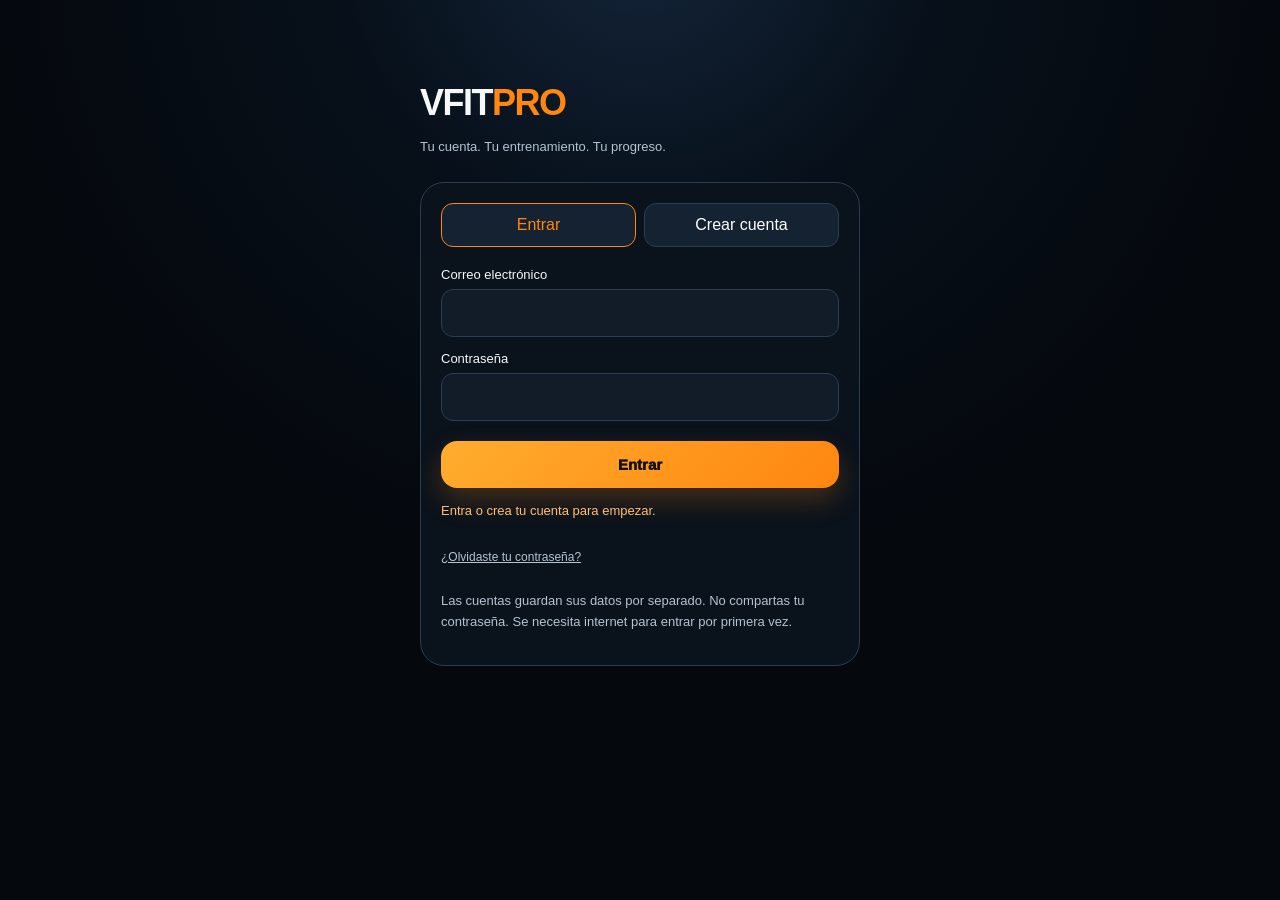
==== overrides/index.html @ bce85ab5 "Force V50 artwork script and service worker refresh" ====
<!doctype html><html lang="es"><head>
<meta charset="utf-8"><meta name="viewport" content="width=device-width,initial-scale=1,viewport-fit=cover">
<style>body:not(.account-ready) .app{display:none!important}</style>
<meta name="theme-color" content="#05080d"><meta name="apple-mobile-web-app-capable" content="yes"><meta name="apple-mobile-web-app-status-bar-style" content="black-translucent"><meta name="apple-mobile-web-app-title" content="VFIT PRO">
<link rel="manifest" href="manifest.webmanifest?v=18"><link rel="apple-touch-icon" href="icon-premium-192.png"><title>VFIT PRO Premium</title>
<style>
:root{--bg:#05080d;--panel:#0a1119;--panel2:#0d1722;--line:#1d2c3b;--line2:#2b3d50;--text:#f7f8fb;--muted:#8f9dac;--orange:#ff8610;--orange2:#ffad2e;--green:#59e36c;--red:#ff5258;--blue:#4f7dff;--shadow:0 18px 45px rgba(0,0,0,.48)}
*{box-sizing:border-box;-webkit-tap-highlight-color:transparent}html,body{margin:0;background:var(--bg);color:var(--text);font-family:-apple-system,BlinkMacSystemFont,"SF Pro Display","Segoe UI",Roboto,Arial,sans-serif}body{min-height:100vh;background:radial-gradient(circle at 50% -8%,#14253a 0,#07101a 26%,#05080d 58%)}button,input,textarea{font:inherit}.app{max-width:560px;min-height:100vh;margin:auto;padding:calc(env(safe-area-inset-top) + 8px) 0 calc(84px + env(safe-area-inset-bottom))}.screen{display:none}.screen.active{display:block}.page{padding:0 14px}.topbar{display:flex;align-items:center;gap:10px;padding:10px 14px 12px}.iconBtn{width:40px;height:40px;border-radius:14px;border:1px solid var(--line2);background:#08111b;color:#fff;display:grid;place-items:center;font-size:20px}.title{flex:1;min-width:0}.title h1{margin:0;font-size:26px;letter-spacing:-.035em}.title p{margin:3px 0 0;color:var(--muted);font-size:13px;white-space:nowrap;overflow:hidden;text-overflow:ellipsis}.brand{font-size:16px;font-weight:900;font-style:italic;letter-spacing:-.04em}.brand span{color:var(--orange)}
.hero{margin:0 14px 16px;border:1px solid var(--line);border-radius:28px;overflow:hidden;background:#080e15;box-shadow:var(--shadow);position:relative}.hero img{width:100%;aspect-ratio:1.42/1;object-fit:cover;object-position:center;display:block}.hero:after{content:"";position:absolute;inset:0;background:linear-gradient(180deg,rgba(0,0,0,.04) 28%,rgba(5,8,13,.88) 100%);pointer-events:none}.heroCopy{position:absolute;left:18px;right:18px;bottom:18px;z-index:2}.heroLogo{font-size:42px;font-weight:1000;font-style:italic;letter-spacing:-2px;line-height:.9}.heroLogo span{color:var(--orange)}.heroCopy .tag{margin-top:7px;font-weight:900;font-size:12px;letter-spacing:.06em}.heroCopy h2{margin:17px 0 5px;font-size:24px;line-height:1}.heroCopy h2 em{color:var(--orange);font-style:normal}.heroCopy p{margin:0;color:#cbd5df;font-size:13px}.resumeBtn{margin-top:14px;border:1px solid rgba(255,134,16,.8);background:rgba(255,134,16,.13);color:white;border-radius:16px;padding:12px 14px;display:flex;align-items:center;gap:10px;width:100%;text-align:left}.resumeBtn .play{margin-left:auto;width:36px;height:36px;border-radius:50%;background:linear-gradient(135deg,var(--orange2),var(--orange));color:#111;display:grid;place-items:center;font-weight:1000}.resumeBtn b{display:block;font-size:14px}.resumeBtn small{color:#ffba64}
.stats{display:grid;grid-template-columns:repeat(3,1fr);gap:9px;margin:0 14px 16px}.stat{border:1px solid var(--line);background:linear-gradient(180deg,#0c151f,#081018);border-radius:18px;padding:13px 8px;text-align:center;box-shadow:0 12px 28px rgba(0,0,0,.3)}.stat b{display:block;font-size:24px}.stat small{display:block;color:var(--muted);font-size:10px;margin-top:4px}.sectionTitle{display:flex;align-items:center;justify-content:space-between;margin:0 14px 10px}.sectionTitle h2{margin:0;font-size:20px}.sectionTitle span{color:var(--orange);font-size:12px;font-weight:800}
.dayList,.exerciseList{display:grid;gap:9px;margin:0 14px 18px}.dayCard,.exerciseCard{border:1px solid var(--line);background:linear-gradient(180deg,#0c141d,#081018);border-radius:18px;padding:8px;display:grid;align-items:center;gap:10px;box-shadow:0 11px 26px rgba(0,0,0,.28);color:white;text-align:left;width:100%}.dayCard{grid-template-columns:92px 1fr 34px}.exerciseCard{grid-template-columns:26px 104px 1fr 34px}.thumb{width:100%;aspect-ratio:1.5/1;border-radius:13px;overflow:hidden;border:1px solid #243548;background:#081018}.thumb img{width:100%;height:100%;object-fit:cover;display:block}.cardTitle{font-size:14px;font-weight:900;line-height:1.15}.cardSub{font-size:11px;color:var(--orange);font-weight:800;margin-top:3px;line-height:1.25}.cardMeta{font-size:11px;color:#cad3dd;margin-top:4px}.roundArrow{width:30px;height:30px;border-radius:50%;background:linear-gradient(135deg,var(--orange2),var(--orange));color:#111;display:grid;place-items:center;font-weight:1000}.num{width:24px;height:24px;border-radius:50%;border:1px solid #31465b;display:grid;place-items:center;font-size:11px;color:#a9b9c8}
.dayHero{margin:0 14px 10px;border-radius:23px;overflow:hidden;border:1px solid var(--line);position:relative;box-shadow:0 15px 34px rgba(0,0,0,.36)}.dayHero img{width:100%;aspect-ratio:2.05/1;object-fit:cover;display:block}.dayHero:after{content:"";position:absolute;inset:0;background:linear-gradient(90deg,rgba(5,8,13,.95),rgba(5,8,13,.2) 65%)}.dayHeroCopy{position:absolute;left:16px;top:14px;z-index:2}.dayHeroCopy b{display:block;font-size:14px}.dayHeroCopy strong{display:block;color:var(--orange);font-size:20px;margin-top:2px}.chips{display:grid;grid-template-columns:repeat(3,1fr);gap:8px;margin:0 14px 12px}.chip{border:1px solid var(--line);background:#0a121b;border-radius:15px;padding:10px;text-align:center}.chip b{display:block;font-size:14px}.chip small{font-size:9px;color:var(--muted);display:block;margin-top:3px}
.detailCard{margin:0 14px 12px;border:1px solid var(--line);background:linear-gradient(180deg,#0b141d,#070e15);border-radius:24px;padding:9px;box-shadow:var(--shadow)}.mainImage{border-radius:18px;overflow:hidden;border:1px solid #2a3b4d;background:#071018}.mainImage img{display:block;width:100%;aspect-ratio:1.6/1;object-fit:cover}.infoGrid{display:grid;grid-template-columns:1.1fr .9fr .8fr;gap:8px;margin-top:9px}.info{border:1px solid var(--line2);background:#0d1722;border-radius:14px;padding:10px;text-align:center;min-width:0}.info b{display:block;font-size:12px;line-height:1.2}.info small{display:block;color:var(--muted);font-size:9px;margin-top:4px}.panel{margin:0 14px 12px;border:1px solid var(--line);background:linear-gradient(180deg,#0a121a,#070e15);border-radius:22px;padding:14px;box-shadow:0 14px 32px rgba(0,0,0,.34)}.panel h2{font-size:20px;margin:0 0 12px}.anatomy{display:grid;grid-template-columns:minmax(120px,40%) 1fr;gap:13px;align-items:center}.anatomyImg{border-radius:16px;overflow:hidden;border:1px solid #2b3c4e;background:#071018}.anatomyImg img{display:block;width:100%;aspect-ratio:.8/1;object-fit:cover}.primaryLabel{color:var(--orange);font-size:19px;font-weight:1000;line-height:1.08}.muscleRole{margin-top:9px;font-size:11px;color:#d6dee7;line-height:1.35}.role{display:inline-flex;gap:6px;align-items:center;margin:4px 0}.roleDot{width:8px;height:8px;border-radius:50%}.roleDot.main{background:var(--orange)}.roleDot.sec{background:var(--blue)}.tech{display:grid;gap:10px}.techRow{display:grid;grid-template-columns:25px 1fr;gap:10px;color:#dbe2ea;font-size:13px;line-height:1.35}.step{width:25px;height:25px;border-radius:50%;background:linear-gradient(135deg,var(--orange2),var(--orange));color:#111;font-size:12px;font-weight:1000;display:grid;place-items:center}.cta{width:calc(100% - 28px);margin:0 14px 16px;border:0;border-radius:16px;padding:15px;background:linear-gradient(135deg,var(--orange2),var(--orange));color:#111;font-weight:1000;font-size:15px;box-shadow:0 12px 28px rgba(255,134,16,.24)}
.rest{margin:0 14px 12px;border:1px solid var(--line);background:#0a121b;border-radius:20px;padding:13px}.restTop{display:flex;justify-content:space-between;align-items:center}.timer{font-size:32px;font-weight:1000}.timer small{display:block;color:var(--muted);font-size:10px;font-weight:600}.circleBtn{width:44px;height:44px;border:0;border-radius:50%;background:linear-gradient(135deg,var(--orange2),var(--orange));font-weight:1000}.timerBtns{display:grid;grid-template-columns:1fr 1fr;gap:8px;margin-top:9px}.timerBtns button{border:1px solid var(--line2);background:#101a25;color:#fff;border-radius:10px;padding:9px}.timerEdit{margin-top:12px}.timerEdit label,.timerEdit small{display:block;font-size:12px;color:var(--muted);margin:7px 0}.timerEdit>div{display:flex;gap:6px}.timerEdit input{width:90px;min-width:0;background:#101a25;color:white;border:1px solid var(--line2);border-radius:10px;padding:10px}.timerEdit button{flex:1;min-height:44px;border:1px solid var(--line2);background:#101a25;color:white;border-radius:10px;padding:8px}.sets{margin:0 14px 12px;border:1px solid var(--line);background:#0a121b;border-radius:20px;padding:12px}.setHead,.setRow{display:grid;grid-template-columns:40px 1fr 1fr 1fr 34px;gap:7px;align-items:center;text-align:center}.setHead{font-size:10px;color:var(--muted);font-weight:800;margin-bottom:6px}.setRow{margin:7px 0}.setRow b{font-size:13px}.setRow input{width:100%;min-width:0;border:1px solid #2a3e52;background:#111c28;color:white;border-radius:10px;padding:10px 5px;text-align:center}.setRow input[type=checkbox]{width:22px;height:22px;accent-color:var(--green)}.notes{margin:0 14px 16px}.notes textarea{width:100%;min-height:92px;resize:vertical;border:1px solid #2a3e52;background:#0e1822;color:#fff;border-radius:14px;padding:12px}.progressGrid{display:grid;grid-template-columns:repeat(3,1fr);gap:8px;margin:0 14px 14px}.progressStat{border:1px solid var(--line);background:#0a121b;border-radius:17px;text-align:center;padding:13px 7px}.progressStat b{display:block;font-size:20px}.progressStat small{color:var(--muted);font-size:9px}.history{display:grid;gap:8px}.historyItem{border:1px solid #1c2c3a;background:#081018;border-radius:14px;padding:10px;display:grid;grid-template-columns:24px 1fr;gap:9px}.check{width:22px;height:22px;border-radius:50%;background:#16361d;color:var(--green);display:grid;place-items:center}.historyItem b{font-size:12px}.historyItem small{display:block;color:var(--muted);font-size:10px;margin-top:2px}.chart{display:flex;align-items:end;gap:8px;height:135px;margin-top:10px}.barWrap{flex:1;text-align:center;font-size:9px;color:var(--muted)}.bar{border-radius:7px 7px 2px 2px;background:linear-gradient(180deg,var(--orange2),var(--orange));min-height:8px}.profileBlock{margin:0 14px 12px;border:1px solid var(--line);background:#0a121b;border-radius:20px;padding:14px}.profileBlock h3{margin:0 0 8px;font-size:16px}.profileBlock p{margin:0;color:#cbd4dd;font-size:12px;line-height:1.5}
.bottomNav{position:fixed;left:50%;bottom:0;transform:translateX(-50%);width:min(560px,100%);display:grid;grid-template-columns:repeat(4,1fr);gap:3px;padding:8px 9px max(9px,env(safe-area-inset-bottom));background:rgba(6,12,18,.96);backdrop-filter:blur(18px);border-top:1px solid #1d2c3b;z-index:30}.bottomNav button{border:0;background:none;color:#7f8d9c;font-size:9px;padding:5px;border-radius:11px}.bottomNav button b{display:block;font-size:18px;margin-bottom:2px}.bottomNav button.active{color:var(--orange);background:rgba(255,134,16,.08)}.toast{position:fixed;left:50%;bottom:90px;transform:translate(-50%,10px);opacity:0;pointer-events:none;background:#102234;border:1px solid #33516d;border-radius:12px;padding:10px 14px;font-size:12px;z-index:50;transition:.2s}.toast.show{opacity:1;transform:translate(-50%,0)}
@media(min-width:700px){body{padding:18px}.app{border:1px solid var(--line);border-radius:34px;overflow:hidden;box-shadow:0 40px 100px rgba(0,0,0,.6)}.bottomNav{bottom:18px;border-radius:0 0 34px 34px}}
.hero img{aspect-ratio:3/4;object-position:center top}.heroCopy{position:relative;left:auto;right:auto;bottom:auto;padding:20px;background:#080e15}.hero:after{display:none}.heroCopy h2{font-size:22px}.homeHelp{margin:0 18px 14px;color:#aebdcb;font-size:12px;line-height:1.5}.stat small{font-size:10px;line-height:1.35}.bar{min-height:0}.optionsOverlay{position:fixed;inset:0;z-index:100;background:#000b;display:grid;place-items:center;padding:24px}.optionsOverlay[hidden]{display:none}.optionsPanel{width:100%;max-width:440px;background:#101a25;border:1px solid #31465b;border-radius:22px;padding:20px}.optionsPanel h2{font-size:20px}.optionsPanel p{font-size:13px;line-height:1.5;color:#cad3dd}.optionAction{width:100%;margin:6px 0;border:1px solid #31465b;background:#182737;color:white;padding:14px;border-radius:12px;text-align:left}.favoriteRow{display:block;width:100%;background:#182737;color:white;border:1px solid #31465b;border-radius:12px;padding:12px;margin:8px 0;text-align:left}button{touch-action:manipulation}.adaptivePanel label{display:block;margin:12px 0 6px;font-size:13px;color:#cbd4dd}.adaptivePanel input:not([type=checkbox]),.adaptivePanel select{display:block;width:100%;min-height:44px;border:1px solid #31465b;border-radius:10px;padding:10px;background:#08111b;color:#fff;font-size:16px;margin-top:6px}.adaptivePanel .proposalConsent{display:flex;gap:10px;align-items:flex-start;line-height:1.5}.proposalConsent input{min-width:22px;height:22px}.adaptivePanel p,.adaptivePanel li{font-size:13px;line-height:1.5}.adaptivePanel li{margin:7px 0}.adaptivePanel details{margin-top:12px;color:#b4c3d1;font-size:12px}button:disabled{opacity:.45}#editorOverlay .optionAction{min-height:44px}</style></head><body><div class="app">
<section id="home" class="screen active"><div class="topbar"><div class="brand">VFIT<span>PRO</span></div><div class="title"></div><button class="iconBtn" aria-label="Perfil" onclick="show('profile')">◉</button></div><div class="hero"><img src="assets/home-hero-v15.jpg" alt="VFIT PRO"><div class="heroCopy"><div class="heroLogo">VFIT<span>PRO</span></div><div class="tag">ENTRENA · REGISTRA · EVOLUCIONA</div><h2>TU MEJOR VERSIÓN <em>EMPIEZA AQUÍ</em></h2><p>Hipertrofia 5 días · técnica y progresión</p><button class="resumeBtn" id="resumeBtn"><div><small id="resumeLabel">Empezar entrenamiento</small><b id="resumeTitle">Día 1 · Pecho y Tríceps</b></div><div class="play">▶</div></button></div></div><div class="stats"><div class="stat"><b id="homeStreak">0</b><small>Días entrenados</small></div><div class="stat"><b id="homeSessions">0</b><small>Entrenamientos guardados</small></div><div class="stat"><b id="homeRecords">0</b><small>Ejercicios con mejor marca</small></div></div><p class="homeHelp" id="resumeHelp"></p><p class="homeHelp">Tu progreso empieza en cero. Los días cuentan fechas con entrenamientos guardados; las marcas son tus mejores cargas registradas. Descansar también forma parte del programa.</p><div class="sectionTitle"><h2>Mi programa</h2><span>Hipertrofia 5 días</span></div><div class="dayList" id="homeDays"></div></section>
<section id="routines" class="screen"><div class="topbar"><div class="title"><h1>Rutinas</h1><p>Hipertrofia · 5 días por semana</p></div></div><div class="dayList" id="routineDays"></div></section>
<section id="day" class="screen"><div class="topbar"><button class="iconBtn" onclick="show('routines')">‹</button><div class="title"><h1 id="dayTitle">Día 1</h1><p id="daySub">Pecho y Tríceps</p></div><button class="iconBtn" aria-label="Opciones del entrenamiento" onclick="openDayOptions()">⋯</button></div><div class="dayHero"><img id="dayHero" src="assets/day/day1.jpg"><div class="dayHeroCopy"><b id="dayLabel">Día 1</b><strong id="dayName">Pecho y Tríceps</strong></div></div><div class="chips"><div class="chip"><b id="dayCount">6</b><small>ejercicios</small></div><div class="chip"><b id="dayTime">45–60 min</b><small>duración</small></div><div class="chip"><b id="dayLevel">Avanzado</b><small>dificultad</small></div></div><button class="cta" onclick="openAdaptation()">Ajustar sesión de hoy</button><button class="cta" onclick="openRoutineEditor()">Personalizar esta rutina</button><div class="exerciseList" id="exerciseList"></div></section>
<section id="exercise" class="screen"><div class="topbar"><button class="iconBtn" onclick="show('day')">‹</button><div class="title"><h1 id="exTitle">Press de banca</h1><p id="exMeta">Barra · Compuesto</p></div><button class="iconBtn" id="favoriteBtn" aria-label="Guardar en favoritos" onclick="toggleFavorite()">♡</button></div><div class="detailCard"><div class="mainImage"><img id="exImage" alt="Ejercicio"></div><div class="infoGrid"><div class="info"><b id="exPrimary">Pectoral medio</b><small>Grupo principal</small></div><div class="info"><b id="exSets">3 × 10–12</b><small>Series / reps</small></div><div class="info"><b id="exRir">RIR 1–3</b><small>Intensidad</small></div></div></div><div class="panel"><h2>Músculos trabajados</h2><div class="anatomy"><div class="anatomyImg"><img id="exAnatomy" alt="Anatomía"></div><div><div class="primaryLabel" id="musclePrimary"></div><div class="muscleRole"><div class="role"><span class="roleDot main"></span><span><b>Principal:</b> <span id="musclePrincipalText"></span></span></div><div class="role"><span class="roleDot sec"></span><span><b>Secundario:</b> <span id="muscleSecondary"></span></span></div></div></div></div></div><div class="panel"><h2>Técnica del ejercicio</h2><div class="tech" id="tech"></div></div><button class="cta" onclick="openRegister()">Registrar series</button></section>
<section id="register" class="screen"><div class="topbar"><button class="iconBtn" onclick="show('exercise')">×</button><div class="title"><h1>Registrar serie</h1><p id="regTitle"></p></div></div><div class="rest"><div class="restTop"><div class="timer"><small>DESCANSO</small><span id="timer">01:30</span></div><button class="circleBtn" id="timerToggle" aria-label="Iniciar descanso">▶</button></div><div class="timerBtns"><button onclick="addTime(-60)">−1 min</button><button onclick="addTime(60)">+1 min</button><button onclick="addTime(-30)">−30 s</button><button onclick="addTime(30)">+30 s</button></div><div class="timerEdit"><label for="restDuration">Tiempo de descanso (min:seg)</label><div><input id="restDuration" type="text" inputmode="decimal" value="01:30" placeholder="02:00" aria-describedby="restHint"><button onclick="applyRestDuration()">Aplicar</button><button onclick="resetRestTimer()">Reiniciar</button></div><small id="restHint">Por ejemplo: 02:30 = 2 minutos y 30 segundos.</small></div></div><div class="panel" id="workoutClock"><h2>Tiempo de entrenamiento</h2><p id="workoutElapsed">00:00</p><div class="timerBtns"><button onclick="toggleWorkoutClock()" id="workoutPause">Pausar</button><button onclick="adjustWorkoutClock(-60)">−1 min</button><button onclick="adjustWorkoutClock(60)">+1 min</button></div><small>Cuenta toda la sesión, incluidos los descansos.</small><div class="timerBtns"><button onclick="finishDay()">Guardar y terminar</button><button onclick="discardWorkout()">Descartar sesión</button></div></div><div class="sets"><div class="setHead"><div>Serie</div><div>Kg</div><div>Reps</div><div>RIR</div><div>✓</div></div><div id="setRows"></div><div class="timerBtns"><button onclick="changeSetCount(1)">+ Añadir serie</button><button onclick="changeSetCount(-1)">− Quitar última</button></div></div><div class="notes"><textarea id="notes" placeholder="Notas del ejercicio (opcional)"></textarea></div><button class="cta" onclick="saveExercise()">Guardar y siguiente</button></section>
<section id="progress" class="screen"><div class="topbar"><div class="title"><h1>Mi progreso</h1><p>Tu historial de entrenamiento</p></div></div><div class="progressGrid"><div class="progressStat"><b id="pSessions">0</b><small>Entrenamientos guardados</small></div><div class="progressStat"><b id="pVolume">0</b><small>Volumen kg</small></div><div class="progressStat"><b id="pRecords">0</b><small>Ejercicios con mejor marca</small></div></div><div class="panel"><h2>Historial</h2><div class="history" id="history"></div></div><div class="panel"><h2>Volumen semanal</h2><div class="chart" id="chart"></div></div></section>
<section id="profile" class="screen"><div class="topbar"><button class="iconBtn" onclick="show('home')">‹</button><div class="title"><h1>VFIT PRO</h1><p>Tu entrenamiento, sin suscripción</p></div></div><div class="profileBlock"><h3>Datos privados en tu dispositivo</h3><p>Las series, cargas, notas e historial se guardan localmente en este teléfono. Puedes instalar VFIT PRO desde Safari como app en la pantalla de inicio.</p></div><div class="profileBlock"><h3>Mis ejercicios favoritos</h3><div id="favoritesList"></div></div><div class="profileBlock"><h3>Versión Premium V17</h3><p>Sin vídeos por ahora. Esta versión prioriza imágenes limpias, anatomía específica, técnica y registro de entrenamiento.</p></div></section>
<nav class="bottomNav"><button data-s="home" class="active" onclick="show('home')"><b>⌂</b>Inicio</button><button data-s="progress" onclick="show('progress')"><b>▥</b>Progreso</button><button data-s="routines" onclick="show('routines')"><b>▣</b>Rutinas</button><button data-s="profile" onclick="show('profile')"><b>◉</b>Perfil</button></nav><div id="dayOptions" class="optionsOverlay" hidden><div class="optionsPanel" role="dialog" aria-modal="true" aria-labelledby="optionsTitle"><h2 id="optionsTitle">Opciones del entrenamiento</h2><p id="optionsDescription"></p><button class="optionAction" onclick="closeDayOptions();openExercise(0)">Ver primer ejercicio</button><button class="optionAction" onclick="closeDayOptions();finishDay()">Guardar entrenamiento completado</button><p>Para guardarlo, marca las series realizadas en «Registrar series».</p><button class="optionAction" onclick="closeDayOptions()">Cerrar</button></div></div><div class="toast" id="toast"></div></div>
<script>
const routines=[{"day": 1, "title": "Pecho y Tríceps", "time": "45–60 min", "level": "Avanzado", "ex": [{"name": "Press de banca", "primary": "Pectoral medio (esternocostal)", "secondary": "Tríceps · deltoides anterior", "equipment": "Barra · Compuesto", "sets": "3 × 10–12", "rir": "RIR 1–3", "image": "assets/exercise/d1_press-de-banca.jpg", "thumb": "assets/thumb/d1_press-de-banca.jpg", "anatomy": "assets/anatomy/d1_press-de-banca.jpg"}, {"name": "Press inclinado con mancuernas", "primary": "Pectoral superior (clavicular)", "secondary": "Tríceps · deltoides anterior", "equipment": "Mancuernas · Compuesto", "sets": "3 × 10–12", "rir": "RIR 1–3", "image": "assets/exercise/d1_press-inclinado-con-mancuernas.jpg", "thumb": "assets/thumb/d1_press-inclinado-con-mancuernas.jpg", "anatomy": "assets/anatomy/d1_press-inclinado-con-mancuernas.jpg"}, {"name": "Aperturas en polea", "primary": "Pectoral interno / medio", "secondary": "Deltoides anterior", "equipment": "Polea · Aislado", "sets": "3 × 10–12", "rir": "RIR 1–3", "image": "assets/exercise/d1_aperturas-en-polea.jpg", "thumb": "assets/thumb/d1_aperturas-en-polea.jpg", "anatomy": "assets/anatomy/d1_aperturas-en-polea.jpg"}, {"name": "Extensión de tríceps en polea", "primary": "Cabeza lateral del tríceps", "secondary": "Cabeza medial del tríceps", "equipment": "Polea · Aislado", "sets": "3 × 10–12", "rir": "RIR 1–3", "image": "assets/exercise/d1_extension-de-triceps-en-polea.jpg", "thumb": "assets/thumb/d1_extension-de-triceps-en-polea.jpg", "anatomy": "assets/anatomy/d1_extension-de-triceps-en-polea.jpg"}, {"name": "Extensión de tríceps sobre la cabeza", "primary": "Cabeza larga del tríceps", "secondary": "Cabezas lateral y medial", "equipment": "Mancuerna · Aislado", "sets": "3 × 10–12", "rir": "RIR 1–3", "image": "assets/exercise/d1_extension-de-triceps-sobre-la-cabeza.jpg", "thumb": "assets/thumb/d1_extension-de-triceps-sobre-la-cabeza.jpg", "anatomy": "assets/anatomy/d1_extension-de-triceps-sobre-la-cabeza.jpg"}, {"name": "Press francés", "primary": "Cabeza medial del tríceps", "secondary": "Cabeza larga del tríceps", "equipment": "Barra EZ · Aislado", "sets": "3 × 10–12", "rir": "RIR 1–3", "image": "assets/exercise/d1_press-frances.jpg", "thumb": "assets/thumb/d1_press-frances.jpg", "anatomy": "assets/anatomy/d1_press-frances.jpg"}], "hero": "assets/day/day1.jpg"}, {"day": 2, "title": "Espalda y Bíceps", "time": "45–60 min", "level": "Avanzado", "ex": [{"name": "Remo curvado", "primary": "Espalda media / romboides", "secondary": "Dorsal · bíceps", "equipment": "Barra · Compuesto", "sets": "3 × 10–12", "rir": "RIR 1–3", "image": "assets/exercise/d2_remo-curvado.jpg", "thumb": "assets/thumb/d2_remo-curvado.jpg", "anatomy": "assets/anatomy/d2_remo-curvado.jpg"}, {"name": "Remo en polea", "primary": "Dorsal medio / romboides", "secondary": "Bíceps · deltoides posterior", "equipment": "Polea · Compuesto", "sets": "3 × 10–12", "rir": "RIR 1–3", "image": "assets/exercise/d2_remo-en-polea.jpg", "thumb": "assets/thumb/d2_remo-en-polea.jpg", "anatomy": "assets/anatomy/d2_remo-en-polea.jpg"}, {"name": "Jalón al pecho", "primary": "Dorsal ancho superior", "secondary": "Bíceps · redondo mayor", "equipment": "Polea · Compuesto", "sets": "3 × 10–12", "rir": "RIR 1–3", "image": "assets/exercise/d2_jalon-al-pecho.jpg", "thumb": "assets/thumb/d2_jalon-al-pecho.jpg", "anatomy": "assets/anatomy/d2_jalon-al-pecho.jpg"}, {"name": "Curl Scott", "primary": "Cabeza corta del bíceps", "secondary": "Braquial", "equipment": "Barra EZ · Aislado", "sets": "3 × 10–12", "rir": "RIR 1–3", "image": "assets/exercise/d2_curl-scott.jpg", "thumb": "assets/thumb/d2_curl-scott.jpg", "anatomy": "assets/anatomy/d2_curl-scott.jpg"}, {"name": "Curl con mancuernas", "primary": "Cabeza larga del bíceps", "secondary": "Braquial · antebrazo", "equipment": "Mancuernas · Aislado", "sets": "3 × 10–12", "rir": "RIR 1–3", "image": "assets/exercise/d2_curl-con-mancuernas.jpg", "thumb": "assets/thumb/d2_curl-con-mancuernas.jpg", "anatomy": "assets/anatomy/d2_curl-con-mancuernas.jpg"}, {"name": "Curl con barra recta", "primary": "Bíceps braquial", "secondary": "Braquial · antebrazo", "equipment": "Barra · Aislado", "sets": "3 × 10–12", "rir": "RIR 1–3", "image": "assets/exercise/d2_curl-con-barra-recta.jpg", "thumb": "assets/thumb/d2_curl-con-barra-recta.jpg", "anatomy": "assets/anatomy/d2_curl-con-barra-recta.jpg"}], "hero": "assets/day/day2.jpg"}, {"day": 3, "title": "Pierna Completa", "time": "50–70 min", "level": "Avanzado", "ex": [{"name": "Sentadilla hack", "primary": "Cuádriceps", "secondary": "Glúteo mayor · aductores", "equipment": "Máquina · Compuesto", "sets": "3 × 10–12", "rir": "RIR 1–3", "image": "assets/exercise/d3_sentadilla-hack.jpg", "thumb": "assets/thumb/d3_sentadilla-hack.jpg", "anatomy": "assets/anatomy/d3_sentadilla-hack.jpg"}, {"name": "Extensión de cuádriceps", "primary": "Cuádriceps", "secondary": "Recto femoral · vastos", "equipment": "Máquina · Aislado", "sets": "3 × 10–12", "rir": "RIR 1–3", "image": "assets/exercise/d3_extension-de-cuadriceps.jpg", "thumb": "assets/thumb/d3_extension-de-cuadriceps.jpg", "anatomy": "assets/anatomy/d3_extension-de-cuadriceps.jpg"}, {"name": "Abducción de cadera", "primary": "Glúteo medio", "secondary": "Glúteo menor", "equipment": "Máquina · Aislado", "sets": "3 × 10–12", "rir": "RIR 1–3", "image": "assets/exercise/d3_abduccion-de-cadera.jpg", "thumb": "assets/thumb/d3_abduccion-de-cadera.jpg", "anatomy": "assets/anatomy/d3_abduccion-de-cadera.jpg"}, {"name": "Curl femoral", "primary": "Isquiotibiales", "secondary": "Gastrocnemio", "equipment": "Máquina · Aislado", "sets": "3 × 10–12", "rir": "RIR 1–3", "image": "assets/exercise/d3_curl-femoral.jpg", "thumb": "assets/thumb/d3_curl-femoral.jpg", "anatomy": "assets/anatomy/d3_curl-femoral.jpg"}, {"name": "Flexión de cadera", "primary": "Flexores de cadera", "secondary": "Recto femoral", "equipment": "Máquina · Aislado", "sets": "3 × 10–12", "rir": "RIR 1–3", "image": "assets/exercise/d3_flexion-de-cadera.jpg", "thumb": "assets/thumb/d3_flexion-de-cadera.jpg", "anatomy": "assets/anatomy/d3_flexion-de-cadera.jpg"}, {"name": "Prensa de piernas", "primary": "Cuádriceps", "secondary": "Glúteo mayor · aductores", "equipment": "Máquina · Compuesto", "sets": "3 × 10–12", "rir": "RIR 1–3", "image": "assets/exercise/d3_prensa-de-piernas.jpg", "thumb": "assets/thumb/d3_prensa-de-piernas.jpg", "anatomy": "assets/anatomy/d3_prensa-de-piernas.jpg"}], "hero": "assets/day/day3.jpg"}, {"day": 4, "title": "Hombro Aislado", "time": "40–55 min", "level": "Intermedio", "ex": [{"name": "Crucifijo invertido", "primary": "Deltoides posterior", "secondary": "Romboides · trapecio medio", "equipment": "Mancuernas · Aislado", "sets": "3 × 10–12", "rir": "RIR 1–3", "image": "assets/exercise/d4_crucifijo-invertido.jpg", "thumb": "assets/thumb/d4_crucifijo-invertido.jpg", "anatomy": "assets/anatomy/d4_crucifijo-invertido.jpg"}, {"name": "Elevación frontal", "primary": "Deltoides anterior", "secondary": "Pectoral superior", "equipment": "Mancuernas · Aislado", "sets": "3 × 10–12", "rir": "RIR 1–3", "image": "assets/exercise/d4_elevacion-frontal.jpg", "thumb": "assets/thumb/d4_elevacion-frontal.jpg", "anatomy": "assets/anatomy/d4_elevacion-frontal.jpg"}, {"name": "Elevación lateral", "primary": "Deltoides lateral", "secondary": "Supraespinoso", "equipment": "Mancuernas · Aislado", "sets": "3 × 10–12", "rir": "RIR 1–3", "image": "assets/exercise/d4_elevacion-lateral.jpg", "thumb": "assets/thumb/d4_elevacion-lateral.jpg", "anatomy": "assets/anatomy/d4_elevacion-lateral.jpg"}, {"name": "Desarrollo de hombro", "primary": "Deltoides anterior / lateral", "secondary": "Tríceps", "equipment": "Mancuernas · Compuesto", "sets": "3 × 10–12", "rir": "RIR 1–3", "image": "assets/exercise/d4_desarrollo-de-hombro.jpg", "thumb": "assets/thumb/d4_desarrollo-de-hombro.jpg", "anatomy": "assets/anatomy/d4_desarrollo-de-hombro.jpg"}], "hero": "assets/day/day4.jpg"}, {"day": 5, "title": "Bíceps y Tríceps", "time": "45–60 min", "level": "Intermedio", "ex": [{"name": "Extensión de tríceps en polea", "primary": "Cabeza lateral del tríceps", "secondary": "Cabeza medial del tríceps", "equipment": "Polea · Aislado", "sets": "3 × 10–12", "rir": "RIR 1–3", "image": "assets/exercise/d5_extension-de-triceps-en-polea.jpg", "thumb": "assets/thumb/d5_extension-de-triceps-en-polea.jpg", "anatomy": "assets/anatomy/d5_extension-de-triceps-en-polea.jpg"}, {"name": "Extensión de tríceps sobre la cabeza", "primary": "Cabeza larga del tríceps", "secondary": "Cabezas lateral y medial", "equipment": "Mancuerna · Aislado", "sets": "3 × 10–12", "rir": "RIR 1–3", "image": "assets/exercise/d5_extension-de-triceps-sobre-la-cabeza.jpg", "thumb": "assets/thumb/d5_extension-de-triceps-sobre-la-cabeza.jpg", "anatomy": "assets/anatomy/d5_extension-de-triceps-sobre-la-cabeza.jpg"}, {"name": "Extensión de tríceps al frente", "primary": "Cabeza medial del tríceps", "secondary": "Cabeza lateral del tríceps", "equipment": "Polea · Aislado", "sets": "3 × 10–12", "rir": "RIR 1–3", "image": "assets/exercise/d5_extension-de-triceps-al-frente.jpg", "thumb": "assets/thumb/d5_extension-de-triceps-al-frente.jpg", "anatomy": "assets/anatomy/d5_extension-de-triceps-al-frente.jpg"}, {"name": "Curl con barra recta", "primary": "Bíceps braquial", "secondary": "Braquial · antebrazo", "equipment": "Barra · Aislado", "sets": "3 × 10–12", "rir": "RIR 1–3", "image": "assets/exercise/d5_curl-con-barra-recta.jpg", "thumb": "assets/thumb/d5_curl-con-barra-recta.jpg", "anatomy": "assets/anatomy/d5_curl-con-barra-recta.jpg"}, {"name": "Curl con mancuernas", "primary": "Cabeza larga del bíceps", "secondary": "Braquial · antebrazo", "equipment": "Mancuernas · Aislado", "sets": "3 × 10–12", "rir": "RIR 1–3", "image": "assets/exercise/d5_curl-con-mancuernas.jpg", "thumb": "assets/thumb/d5_curl-con-mancuernas.jpg", "anatomy": "assets/anatomy/d5_curl-con-mancuernas.jpg"}, {"name": "Curl en banco Scott", "primary": "Cabeza corta del bíceps", "secondary": "Braquial", "equipment": "Barra EZ · Aislado", "sets": "3 × 10–12", "rir": "RIR 1–3", "image": "assets/exercise/d5_curl-en-banco-scott.jpg", "thumb": "assets/thumb/d5_curl-en-banco-scott.jpg", "anatomy": "assets/anatomy/d5_curl-en-banco-scott.jpg"}], "hero": "assets/day/day5.jpg"}];const techMap={"Press de banca": ["Pies firmes en el suelo y glúteos apoyados.", "Retrae las escápulas y mantén el pecho alto.", "Agarra la barra algo más ancho que los hombros.", "Baja con control hacia la zona media del pecho.", "Empuja manteniendo muñecas neutras y hombros estables."], "Press inclinado con mancuernas": ["Ajusta el banco a una inclinación moderada.", "Apoya espalda, cabeza y pies con firmeza.", "Baja las mancuernas a ambos lados del pecho superior.", "Mantén antebrazos casi verticales.", "Empuja arriba sin chocar las mancuernas."], "Aperturas en polea": ["Colócate centrado entre las poleas.", "Mantén los codos ligeramente flexionados.", "Abre hasta un estiramiento cómodo del pecho.", "Cierra en arco frente al torso.", "Mantén tensión continua y evita balancearte."], "Extensión de tríceps en polea": ["Mantén los codos pegados al cuerpo.", "Agarra la cuerda de forma simétrica.", "Mueve solo los antebrazos.", "Extiende por completo sin mover los hombros.", "Regresa despacio manteniendo tensión."], "Extensión de tríceps sobre la cabeza": ["Core firme y espalda estable.", "Sujeta la mancuerna con ambas manos.", "Mantén los codos relativamente juntos.", "Baja la carga detrás de la cabeza con control.", "Extiende sin abrir excesivamente los codos."], "Press francés": ["Túmbate con pies firmes y espalda estable.", "Sujeta la barra EZ con ambas manos y muñecas neutras.", "Mantén los codos apuntando al techo.", "Baja la barra hacia la frente o ligeramente detrás.", "Extiende los codos sin mover los hombros."], "Remo curvado": ["Haz una bisagra de cadera y mantén la espalda neutra.", "Sujeta la barra de forma simétrica.", "Tira hacia el abdomen con los codos hacia atrás.", "Aprieta espalda media y romboides al final.", "Baja controlado sin redondear la zona lumbar."], "Remo en polea": ["Pies firmes y espalda neutra.", "Tira del agarre hacia el abdomen.", "Mantén el pecho alto y evita echarte atrás.", "Aprieta dorsales y romboides al final.", "Regresa de forma lenta y completa."], "Jalón al pecho": ["Pecho alto y tronco estable.", "Agarre algo más ancho que los hombros.", "Lleva la barra hacia la parte alta del pecho.", "Dirige los codos hacia abajo y atrás.", "Regresa controlado hasta estirar los dorsales."], "Curl Scott": ["Ajusta el brazo completamente al banco Scott.", "Agarra la barra EZ de forma simétrica.", "Flexiona sin separar el brazo del apoyo.", "Aprieta el bíceps arriba.", "Desciende lento hasta casi extender."], "Curl con mancuernas": ["Pecho alto y hombros relajados.", "Mantén los codos junto al torso.", "Flexiona sin balancear el cuerpo.", "Aprieta el bíceps arriba.", "Baja de forma controlada."], "Curl con barra recta": ["Agarre firme y simétrico.", "Mantén los codos junto al cuerpo.", "Sube la barra sin impulso.", "Aprieta el bíceps arriba.", "Desciende lentamente sin perder postura."], "Sentadilla hack": ["Apoya espalda y hombros en la máquina.", "Coloca los pies a una anchura cómoda.", "Desciende siguiendo la línea de los pies.", "Empuja con toda la planta del pie.", "Sube sin bloquear bruscamente las rodillas."], "Extensión de cuádriceps": ["Alinea las rodillas con el eje de la máquina.", "Mantén la espalda apoyada.", "Extiende las piernas con control.", "Aprieta el cuádriceps arriba.", "Baja lentamente sin dejar caer el peso."], "Abducción de cadera": ["Espalda apoyada y pelvis estable.", "Coloca las piernas contra las almohadillas.", "Abre las rodillas con control.", "Aprieta el glúteo medio al final.", "Regresa despacio sin dejar caer el peso."], "Curl femoral": ["Cadera pegada al banco.", "Alinea la rodilla con el eje de la máquina.", "Lleva los talones hacia los glúteos.", "Aprieta los isquiotibiales arriba.", "Baja lentamente sin levantar la pelvis."], "Flexión de cadera": ["Espalda apoyada y agarre firme.", "Eleva las rodillas con control.", "Mantén el abdomen activo.", "Aprieta los flexores de cadera arriba.", "Desciende lentamente manteniendo postura."], "Prensa de piernas": ["Apoya espalda y cadera completamente.", "Pies firmes y rodillas alineadas.", "Baja hasta un rango cómodo.", "Empuja con todo el pie.", "Evita bloquear bruscamente las rodillas."], "Crucifijo invertido": ["Apoya el pecho en el banco.", "Mantén codos ligeramente flexionados.", "Abre los brazos desde el hombro.", "Aprieta deltoides posterior y romboides.", "Regresa sin balanceos."], "Elevación frontal": ["Core firme y torso estable.", "Mancuernas delante de los muslos.", "Eleva hasta aproximadamente la altura de los hombros.", "Evita balancear el cuerpo.", "Baja de forma controlada."], "Elevación lateral": ["Hombros abajo y codos ligeramente flexionados.", "Eleva los brazos hacia los lados.", "Llega aproximadamente a la altura de los hombros.", "Evita encoger los trapecios.", "Baja lentamente manteniendo control."], "Desarrollo de hombro": ["Espalda apoyada y core firme.", "Mancuernas a la altura de los hombros.", "Empuja verticalmente sobre la cabeza.", "Evita arquear la zona lumbar.", "Baja con control hasta la posición inicial."], "Extensión de tríceps al frente": ["Colócate estable frente a la polea.", "Sujeta la cuerda con ambas manos de forma simétrica.", "Mantén hombros y codos estables.", "Extiende al frente hasta contraer el tríceps.", "Regresa despacio sin perder tensión."], "Curl en banco Scott": ["Ajusta el brazo por completo al banco Scott.", "Agarra la barra EZ de forma simétrica.", "Flexiona sin levantar los codos del apoyo.", "Aprieta el bíceps arriba.", "Desciende lento y controlado."]};
let activeDay=0,activeEx=0,rest=90,timerInt=null,restDeadline=null,restDuration=90;
const $=id=>document.getElementById(id);
const defaultSets=routines.map(r=>r.ex.map(()=>Array.from({length:3},()=>({kg:0,reps:10,rir:2,done:false,note:''}))));
function readSaved(key,fallback){try{return JSON.parse(localStorage.getItem(key)||'null')||fallback}catch(e){return fallback}}
let state=readSaved('vfit12-state',defaultSets);
state=routines.map((r,i)=>r.ex.map((ex,j)=>Array.isArray(state[i]?.[j])&&state[i][j].length?state[i][j]:defaultSets[i][j]));
let progress=Object.assign({streak:0,sessions:0,volume:0,records:{},history:[]},readSaved('vfit12-progress',{}));if(!Array.isArray(progress.history))progress.history=[];if(!progress.records||typeof progress.records!=='object')progress.records={};
let currentWorkout=readSaved('vfit-current-workout',null);if(currentWorkout&&(!routines[currentWorkout.day]?.ex[currentWorkout.exercise]))currentWorkout=null;
let favorites=readSaved('vfit-favorites',[]);if(!Array.isArray(favorites))favorites=[];
function writeSaved(key,value){try{localStorage.setItem(key,JSON.stringify(value))}catch(e){toast('No se pudo guardar en este navegador. Abre VFIT en Safari sin navegación privada.')}}
function favoriteKey(){return activeDay+':'+activeEx}
function syncFavorite(){const saved=favorites.includes(favoriteKey());$('favoriteBtn').textContent=saved?'♥':'♡';$('favoriteBtn').setAttribute('aria-pressed',String(saved))}
function toggleFavorite(){const key=favoriteKey();favorites=favorites.includes(key)?favorites.filter(x=>x!==key):[...favorites,key];writeSaved('vfit-favorites',favorites);syncFavorite();renderFavorites();toast(favorites.includes(key)?'Ejercicio guardado en favoritos':'Ejercicio quitado de favoritos')}
function renderFavorites(){const list=$('favoritesList');list.innerHTML='';if(!favorites.length){list.innerHTML='<p>Guarda un ejercicio tocando el corazón. Aparecerá aquí.</p>';return}favorites.forEach(key=>{const [i,j]=key.split(':').map(Number);const ex=routines[i]?.ex[j];if(!ex)return;const b=document.createElement('button');b.className='favoriteRow';b.textContent=ex.name+' · Día '+(i+1);b.onclick=()=>{openDay(i);openExercise(j)};list.appendChild(b)})}
function openDayOptions(){$('optionsDescription').textContent='Día '+routines[activeDay].day+' · '+routines[activeDay].title;$('dayOptions').hidden=false}
function closeDayOptions(){$('dayOptions').hidden=true}

function updateResume(){const i=currentWorkout?currentWorkout.day:((progress.nextDay||0)%routines.length);const r=routines[i];$('resumeLabel').textContent=currentWorkout?'Retomar entrenamiento':'Empezar entrenamiento';$('resumeTitle').textContent='Día '+r.day+' · '+r.title;$('resumeHelp').textContent=currentWorkout?'Retoma el ejercicio en el que dejaste tu sesión.':'Abre la próxima sesión del programa. También puedes elegir otro día en la lista de abajo.'}
function persist(){writeSaved('vfit-current-workout',currentWorkout);writeSaved('vfit12-state',state);writeSaved('vfit12-progress',progress)}
function show(id){if(id!=='register'&&restDeadline!==null){syncRestTimer();stopRestTimer()}document.querySelectorAll('.screen').forEach(x=>x.classList.toggle('active',x.id===id));document.querySelectorAll('.bottomNav button').forEach(x=>x.classList.toggle('active',x.dataset.s===id));window.scrollTo(0,0);if(id==='progress'||id==='home')renderProgress();if(id==='home')updateResume();if(id==='profile')renderFavorites()}
function toast(msg){const t=$('toast');t.textContent=msg;t.classList.add('show');setTimeout(()=>t.classList.remove('show'),1800)}
function makeDayCard(r,i){const b=document.createElement('button');b.className='dayCard';b.innerHTML=`<div class="thumb"><img src="${r.hero}" alt="${r.title}"></div><div><div class="cardTitle">Día ${r.day} · ${r.title}</div><div class="cardSub">${r.time} · ${r.level}</div><div class="cardMeta">${r.ex.length} ejercicios</div></div><div class="roundArrow">›</div>`;b.onclick=()=>openDay(i);return b}
function renderDays(){['homeDays','routineDays'].forEach(id=>{const c=$(id);c.innerHTML='';routines.forEach((r,i)=>c.appendChild(makeDayCard(r,i)))})}
function openDay(i){activeDay=i;const r=routines[i];$('dayTitle').textContent='Día '+r.day;$('daySub').textContent=r.title;$('dayLabel').textContent='Día '+r.day;$('dayName').textContent=r.title;$('dayHero').src=r.hero;$('dayCount').textContent=r.ex.length;$('dayTime').textContent=r.time;$('dayLevel').textContent=r.level;const list=$('exerciseList');list.innerHTML='';r.ex.forEach((ex,j)=>{const b=document.createElement('button');b.className='exerciseCard';b.innerHTML=`<div class="num">${j+1}</div><div class="thumb"><img src="${ex.thumb}" alt="${ex.name}"></div><div><div class="cardTitle">${ex.name}</div><div class="cardSub">${ex.primary}</div><div class="cardMeta">${ex.sets}</div></div><div class="roundArrow">›</div>`;b.onclick=()=>openExercise(j);list.appendChild(b)});show('day')}
function openExercise(j){activeEx=j;const ex=routines[activeDay].ex[j];$('exTitle').textContent=ex.name;$('exMeta').textContent=ex.equipment;$('exImage').src=ex.image;$('exPrimary').textContent=ex.primary;$('exSets').textContent=ex.sets;$('exRir').textContent=ex.rir;$('exAnatomy').src=ex.anatomy;$('musclePrimary').textContent=ex.primary;$('musclePrincipalText').textContent=ex.primary;$('muscleSecondary').textContent=ex.secondary;$('tech').innerHTML=(techMap[ex.name]||[]).map((x,i)=>`<div class="techRow"><div class="step">${i+1}</div><div>${x}</div></div>`).join('');syncFavorite();show('exercise')}
function fmt(s){return String(Math.floor(s/60)).padStart(2,'0')+':'+String(s%60).padStart(2,'0')}
function openRegister(){ensureWorkout();currentWorkout.exercise=activeEx;persist();updateResume();const ex=routines[activeDay].ex[activeEx];$('regTitle').textContent=ex.name;renderSets();resetRestTimer();show('register');renderWorkoutClock()}
function renderSets(){const c=$('setRows');c.innerHTML='';visibleSets().forEach((s,i)=>{const row=document.createElement('div');row.className='setRow';row.innerHTML=`<b>${i+1}</b><input data-k="kg" type="number" value="${s.kg}" step="0.5"><input data-k="reps" type="number" value="${s.reps}"><input data-k="rir" type="number" value="${s.rir}" min="0" max="10"><input data-k="done" type="checkbox" ${s.done?'checked':''}>`;row.querySelectorAll('input').forEach(inp=>inp.onchange=()=>{const k=inp.dataset.k;state[activeDay][activeEx][i][k]=k==='done'?inp.checked:Number(inp.value);persist()});c.appendChild(row)});$('notes').value=state[activeDay][activeEx][0].note||''}
function renderRestTimer(){
  $('timer').textContent=fmt(rest);
  $('timerToggle').textContent=restDeadline!==null?'Ⅱ':'▶';
  $('timerToggle').setAttribute('aria-label',restDeadline!==null?'Pausar descanso':'Iniciar descanso');
}
function stopRestTimer(){clearInterval(timerInt);timerInt=null;restDeadline=null;renderRestTimer()}
function syncRestTimer(){
  if(restDeadline===null)return;
  rest=Math.max(0,Math.ceil((restDeadline-Date.now())/1000));
  if(rest===0){stopRestTimer();toast('Descanso terminado')}else renderRestTimer();
}
function setRestTime(seconds){
  const running=restDeadline!==null;
  rest=Math.max(0,Math.min(5999,Math.round(seconds)));
  if(running){if(rest===0)stopRestTimer();else restDeadline=Date.now()+rest*1000}
  renderRestTimer();
}
function addTime(seconds){syncRestTimer();setRestTime(rest+seconds)}
function applyRestDuration(){
  const value=$('restDuration').value.trim();
  const match=/^(\d{1,2}):([0-5]\d)$/.exec(value);
  if(!match){toast('Introduce el tiempo como min:seg, por ejemplo 02:30');return}
  const seconds=Number(match[1])*60+Number(match[2]);
  if(seconds===0){toast('Elige un tiempo mayor que cero');return}
  restDuration=seconds;setRestTime(seconds);$('restDuration').value=fmt(restDuration);
}
function resetRestTimer(){stopRestTimer();setRestTime(restDuration);$('restDuration').value=fmt(restDuration)}
$('timerToggle').onclick=()=>{
  if(restDeadline!==null){syncRestTimer();stopRestTimer();return}
  if(rest===0){toast('Añade tiempo o pulsa Reiniciar');return}
  restDeadline=Date.now()+rest*1000;renderRestTimer();timerInt=setInterval(syncRestTimer,250);
};
document.addEventListener('visibilitychange',()=>{if(!document.hidden)syncRestTimer()});
function saveExercise(){state[activeDay][activeEx][0].note=$('notes').value;persist();if(activeEx<routines[activeDay].ex.length-1){currentWorkout.exercise=activeEx+1;persist();updateResume();openExercise(activeEx+1)}else{finishDay()}}
function finishDay(){if(currentWorkout&&currentWorkout.day!==activeDay){toast('Termina primero la sesión que tienes en curso');return}let vol=0;let completed=0;routines[activeDay].ex.forEach((ex,j)=>{state[activeDay][j].forEach(s=>{if(s.done){vol+=(Number(s.kg)||0)*(Number(s.reps)||0);completed++}});const best=Math.max(0,...state[activeDay][j].filter(s=>s.done).map(s=>Number(s.kg)||0));if(best>(progress.records[ex.name]||0))progress.records[ex.name]=best});if(!completed){toast("Marca al menos una serie completada para guardar la sesión");return}progress.sessions++;progress.volume+=vol;progress.history.unshift({title:`Día ${routines[activeDay].day} · ${routines[activeDay].title}`,timestamp:Date.now(),date:new Date().toLocaleDateString('es-ES'),volume:vol,sets:completed,duration:workoutSeconds(),...(currentWorkout?.adaptation?{adaptation:{minutes:currentWorkout.adaptation.minutes,energy:currentWorkout.adaptation.energy}}:{}),exercises:routines[activeDay].ex.map((ex,j)=>({name:ex.name,key:ex.image,sets:JSON.parse(JSON.stringify(state[activeDay][j].filter(s=>s.done)))})).filter(ex=>ex.sets.length)});progress.nextDay=(activeDay+1)%routines.length;currentWorkout=null;state[activeDay].forEach(sets=>sets.forEach(s=>s.done=false));persist();updateResume();toast('Entrenamiento guardado');show('progress')}
function renderProgress(){
  $('homeStreak').textContent=new Set(progress.history.map(x=>x.date)).size;
  $('homeSessions').textContent=progress.sessions;
  $('homeRecords').textContent=Object.keys(progress.records).length;
  $('pSessions').textContent=progress.sessions;
  $('pVolume').textContent=Math.round(progress.volume).toLocaleString('es-ES');
  $('pRecords').textContent=Object.keys(progress.records).length;
  const h=$('history');h.innerHTML=progress.history.length?'':'<div style="color:var(--muted);font-size:12px">Aún no hay sesiones guardadas.</div>';
  progress.history.forEach(x=>{
    const d=document.createElement('div');d.className='historyItem';
    const check=document.createElement('div');check.className='check';check.textContent='✓';
    const copy=document.createElement('div'),title=document.createElement('b'),detail=document.createElement('small');
    title.textContent=x.title;detail.textContent=`${x.date} · ${Math.round(x.volume).toLocaleString('es-ES')} kg · ${x.sets} series`;
    copy.append(title,detail);d.append(check,copy);if(x.exercises){const btn=document.createElement('button');btn.className='optionAction';btn.textContent='Ver series · '+fmt(x.duration||0);btn.onclick=()=>openSessionDetail(x);copy.appendChild(btn)}h.appendChild(d);
  });
  const today=new Date();today.setHours(0,0,0,0);const start=new Date(today);start.setDate(start.getDate()-6);
  const dates=Array.from({length:7},(_,i)=>{const d=new Date(start);d.setDate(d.getDate()+i);return d});
  const vals=dates.map(d=>progress.history.filter(x=>x.date===d.toLocaleDateString('es-ES')).reduce((v,x)=>v+x.volume,0)),labs=dates.map(d=>d.toLocaleDateString('es-ES',{weekday:'short'})),max=Math.max(1,...vals);
  $('chart').innerHTML=vals.map((v,i)=>`<div class="barWrap"><div class="bar" style="height:${(v/max)*115}px"></div><div>${labs[i]}</div></div>`).join('');
}
$('resumeBtn').onclick=()=>{openDay(currentWorkout?currentWorkout.day:((progress.nextDay||0)%routines.length));if(currentWorkout)openExercise(currentWorkout.exercise)};renderDays();renderProgress();updateResume();renderFavorites();if('serviceWorker'in navigator)window.addEventListener('load',()=>navigator.serviceWorker.register('./sw.js?v=50').catch(()=>{}));
</script>
<script>
// Account-scoped program customization. Catalog keys stay stable when exercises move.
const originalProgram=JSON.parse(JSON.stringify(routines));
const exerciseCatalog=new Map(originalProgram.flatMap(r=>r.ex).map(ex=>[ex.image,ex]));
function loadProgram(plans,v26={}){
  const customPrefix='assets/custom-exercise.svg#custom-';
  for(const key of [...exerciseCatalog.keys()])if(String(key).startsWith(customPrefix))exerciseCatalog.delete(key);
  if(Array.isArray(v26?.customExercises))for(const raw of v26.customExercises.slice(0,80)){
    if(!raw||typeof raw!=='object')continue;const id=String(raw.id||'').replace(/[^a-zA-Z0-9_-]/g,'').slice(0,80);if(!id)continue;
    const key=customPrefix+id,count=Math.max(1,Math.min(20,Number(raw.count)||3)),reps=/^\d{1,2}[–-]\d{1,2}$/.test(String(raw.reps||''))?String(raw.reps).replace('-','–'):'10–12';
    exerciseCatalog.set(key,{name:String(raw.name||'Ejercicio personalizado').slice(0,80),primary:String(raw.primary||'Grupo principal').slice(0,100),secondary:String(raw.secondary||'—').slice(0,120),equipment:String(raw.equipment||'Otro · Personalizado').slice(0,100),sets:`${count} × ${reps}`,rir:String(raw.rir||'RIR 1–3').slice(0,30),image:key,thumb:'assets/custom-exercise.svg',anatomy:'assets/custom-exercise.svg',stepKg:Math.max(.25,Math.min(20,Number(raw.stepKg)||2.5))});
  }
  const metas=Array.isArray(v26?.days)?v26.days:[],count=Array.isArray(plans)&&plans.length?Math.max(1,Math.min(10,plans.length)):originalProgram.length,next=[];
  for(let i=0;i<count;i++){
    const source=originalProgram[i%originalProgram.length],meta=metas[i]||{},hero=/^assets\/day\//.test(String(meta.hero||''))?String(meta.hero):source.hero;
    const r={day:i+1,title:String(meta.title||source.title||`Entrenamiento ${i+1}`).slice(0,80),time:String(meta.time||source.time||'45–60 min').slice(0,40),level:String(meta.level||source.level||'Personalizado').slice(0,40),hero,ex:[]};
    const list=Array.isArray(plans?.[i])?plans[i]:source.ex.map(ex=>({key:ex.image,stepKg:Number(ex.stepKg)||2.5,count:parseInt(ex.sets)||3,reps:ex.sets.split(' × ')[1]||'10–12'}));
    const restored=list.slice(0,20).filter(x=>x&&exerciseCatalog.has(x.key)).map(x=>({...exerciseCatalog.get(x.key),stepKg:Number.isFinite(Number(x.stepKg))&&Number(x.stepKg)>=.25&&Number(x.stepKg)<=20?Number(x.stepKg):2.5,sets:`${Math.max(1,Math.min(20,Number(x.count)||3))} × ${/^\d{1,2}[–-]\d{1,2}$/.test(String(x.reps||''))?String(x.reps).replace('-','–'):'10–12'}`}));
    r.ex=restored.length?restored:JSON.parse(JSON.stringify(source.ex));next.push(r);
  }
  routines.splice(0,routines.length,...next);
}
function programSnapshot(){return routines.map(r=>r.ex.map(ex=>({key:ex.image,stepKg:Number(ex.stepKg)||2.5,count:parseInt(ex.sets)||3,reps:ex.sets.split(' × ')[1]||'10–12'})))}
function blankSets(ex){return Array.from({length:parseInt(ex.sets)||3},()=>({kg:0,reps:10,rir:2,done:false,note:''}))}
function safeWorkout(w){
  if(!w||!Number.isInteger(w.day)||!Number.isInteger(w.exercise)||!routines[w.day]?.ex[w.exercise])return null;
  return {day:w.day,exercise:w.exercise,elapsed:Math.max(0,Number(w.elapsed)||0),runningSince:Number.isFinite(w.runningSince)&&w.runningSince>0?w.runningSince:null,...(Number.isFinite(Number(w.restDeadline))&&Number(w.restDeadline)>Date.now()?{restDeadline:Number(w.restDeadline),restDuration:Math.max(1,Math.min(600,Number(w.restDuration)||90))}:{}),...(cleanAdaptation(w.adaptation,w.day)?{adaptation:cleanAdaptation(w.adaptation,w.day)}:{})};
}
function ensureWorkout(){
  if(currentWorkout&&currentWorkout.day!==activeDay)return false;
  if(!currentWorkout)currentWorkout={day:activeDay,exercise:activeEx,elapsed:0,runningSince:Date.now()};
  if(currentWorkout.elapsed===undefined){currentWorkout.elapsed=0;currentWorkout.runningSince=Date.now()}
  return true;
}
const originalOpenRegister=openRegister;
openRegister=function(){if(!ensureWorkout()){toast('Tienes otra sesión en curso. Retómala desde Inicio y guárdala primero.');return}originalOpenRegister()};
function workoutSeconds(){return currentWorkout?Math.max(0,Math.floor((currentWorkout.elapsed||0)+(currentWorkout.runningSince?(Date.now()-currentWorkout.runningSince)/1000:0))):0}
function renderWorkoutClock(){const el=$('workoutElapsed');if(el)el.textContent=fmt(workoutSeconds());if($('workoutPause'))$('workoutPause').textContent=currentWorkout?.runningSince?'Pausar':'Continuar'}
function toggleWorkoutClock(){if(!currentWorkout)return;currentWorkout.elapsed=workoutSeconds();currentWorkout.runningSince=currentWorkout.runningSince?null:Date.now();persist();renderWorkoutClock()}
function adjustWorkoutClock(delta){if(!currentWorkout)return;currentWorkout.elapsed=Math.max(0,workoutSeconds()+delta);if(currentWorkout.runningSince)currentWorkout.runningSince=Date.now();persist();renderWorkoutClock()}
setInterval(renderWorkoutClock,1000);
function discardWorkout(){if(!currentWorkout||!confirm('¿Descartar esta sesión sin añadirla al historial?'))return;state[currentWorkout.day].forEach(sets=>sets.forEach(s=>s.done=false));currentWorkout=null;stopRestTimer();persist();updateResume();show('home')}
function changeSetCount(delta){const list=state[activeDay][activeEx];if(delta>0&&list.length<20){const prev=list.at(-1);list.push({...prev,done:false,note:''})}else if(delta<0&&list.length>1){if(list.at(-1).done&&!confirm('¿Quitar esta serie ya completada?'))return;list.pop()}else return;persist();renderSets()}
const originalRenderSets=renderSets;
renderSets=function(){originalRenderSets();renderLastExercise();$('notes').oninput=()=>{state[activeDay][activeEx][0].note=$('notes').value;persist()};document.querySelectorAll('#setRows input[type=number]').forEach(inp=>{inp.min=0;const save=inp.onchange;inp.onchange=()=>{const n=Number(inp.value);if(!Number.isFinite(n)||n<0){inp.value=0}else if(inp.dataset.k!=='kg'){inp.value=Math.min(inp.dataset.k==='rir'?10:999,Math.round(n))}save()}})};
function renderLastExercise(){
  $('lastExercise')?.remove();const ex=routines[activeDay].ex[activeEx];
  const last=progress.history.flatMap(h=>h.exercises||[]).find(x=>x.key===ex.image);
  if(!last)return;
  const panel=document.createElement('div');panel.id='lastExercise';panel.className='panel';const h=document.createElement('h2');h.textContent='Tu última sesión';panel.appendChild(h);
  const line=document.createElement('p');line.textContent=last.sets.map(s=>s.kg+' kg × '+s.reps).join(' · ');panel.appendChild(line);
  editorAction(panel,'Usar estas cargas y repeticiones',()=>copyPreviousSets(last));
  $('setRows').parentElement.before(panel);
}
function panelDialog(title){
  $('editorOverlay')?.remove();const overlay=document.createElement('div');overlay.id='editorOverlay';overlay.className='optionsOverlay';
  const panel=document.createElement('div');panel.className='optionsPanel';panel.style.maxHeight='85dvh';panel.style.overflowY='auto';panel.setAttribute('role','dialog');panel.setAttribute('aria-modal','true');panel.setAttribute('aria-label',title);
  const h=document.createElement('h2');h.textContent=title;panel.appendChild(h);overlay.appendChild(panel);document.body.appendChild(overlay);
  const close=document.createElement('button');close.textContent='Cerrar';close.className='optionAction';close.onclick=()=>overlay.remove();panel.appendChild(close);close.focus();overlay.onkeydown=e=>{if(e.key==='Escape')overlay.remove()};return panel;
}
function editorAction(parent,label,fn){const b=document.createElement('button');b.className='optionAction';b.textContent=label;b.onclick=fn;parent.appendChild(b);return b}
function openRoutineEditor(){
  if(currentWorkout){toast('Guarda la sesión en curso antes de modificar el programa.');return}
  const panel=panelDialog('Personalizar · Día '+(activeDay+1));
  const help=document.createElement('p');help.textContent='Los cambios se guardan en tu cuenta. Conserva al menos un ejercicio. Puedes añadir cualquiera del catálogo.';panel.appendChild(help);
  routines[activeDay].ex.forEach((ex,j)=>{
    const row=document.createElement('div');row.className='profileBlock';row.style.margin='12px 0';const name=document.createElement('strong');name.textContent=(j+1)+'. '+ex.name;row.appendChild(name);
    const label=document.createElement('label');label.textContent='Series planificadas ';const input=document.createElement('input');input.type='number';input.min=1;input.max=20;input.value=parseInt(ex.sets)||3;input.style.width='65px';label.appendChild(input);row.appendChild(label);
    const repLabel=document.createElement('label');repLabel.textContent=' Rango de repeticiones ';const reps=document.createElement('input');reps.value=ex.sets.split(' × ')[1];reps.placeholder='10-12';reps.style.width='85px';repLabel.appendChild(reps);row.appendChild(repLabel);reps.onchange=()=>{const m=/^(\d{1,2})[–-](\d{1,2})$/.exec(reps.value);if(!m||Number(m[1])<1||Number(m[1])>Number(m[2])){toast('Usa un rango válido, por ejemplo 8-12');reps.value=ex.sets.split(' × ')[1];return}ex.sets=(parseInt(ex.sets)||3)+' × '+m[1]+'–'+m[2];persist();openDay(activeDay)};
    input.onchange=()=>{const n=Number(input.value);if(!Number.isInteger(n)||n<1||n>20){input.value=parseInt(ex.sets)||3;return}if(state[activeDay][j].some(s=>s.done)){toast('Guarda tus series antes de editar');return}ex.sets=n+' × '+ex.sets.split(' × ')[1];const old=state[activeDay][j];state[activeDay][j]=Array.from({length:n},(_,k)=>old[k]||blankSets(ex)[0]);persist();renderDays();openDay(activeDay)};
    if(j>0)editorAction(row,'↑ Subir',()=>moveExercise(j,j-1));
    if(j<routines[activeDay].ex.length-1)editorAction(row,'↓ Bajar',()=>moveExercise(j,j+1));
    editorAction(row,'Quitar ejercicio',()=>{if(routines[activeDay].ex.length===1){toast('Conserva al menos un ejercicio');return}if(!confirm('¿Quitar '+ex.name+' de esta rutina? Su historial se conserva.'))return;remapFavorites(j,-1);routines[activeDay].ex.splice(j,1);state[activeDay].splice(j,1);afterProgramEdit()});
    panel.appendChild(row);
  });
  const select=document.createElement('select');select.style.cssText='width:100%;padding:12px;font-size:16px';select.setAttribute('aria-label','Ejercicio para añadir');
  const seen=new Set();for(const ex of exerciseCatalog.values()){if(seen.has(ex.name))continue;seen.add(ex.name);const option=document.createElement('option');option.value=ex.image;option.textContent=ex.name;select.appendChild(option)}panel.appendChild(select);
  editorAction(panel,'+ Añadir ejercicio',()=>{if(routines[activeDay].ex.length>=20){toast('Máximo 20 ejercicios por día');return}const ex={...exerciseCatalog.get(select.value)};routines[activeDay].ex.push(ex);state[activeDay].push(blankSets(ex));afterProgramEdit()});
}
function remapFavorites(from,to){favorites=favorites.flatMap(k=>{let [d,e]=k.split(':').map(Number);if(d!==activeDay)return[k];if(to===-1){if(e===from)return[];if(e>from)e--}else{if(e===from)e=to;else if(e===to)e=from}return[d+':'+e]})}
function moveExercise(a,b){remapFavorites(a,b);[routines[activeDay].ex[a],routines[activeDay].ex[b]]=[routines[activeDay].ex[b],routines[activeDay].ex[a]];[state[activeDay][a],state[activeDay][b]]=[state[activeDay][b],state[activeDay][a]];afterProgramEdit()}
function afterProgramEdit(){persist();renderDays();openDay(activeDay);renderFavorites();openRoutineEditor()}
function safeHistoryDetails(h){
 const num=n=>Math.max(0,Number.isFinite(Number(n))?Number(n):0);
 return {duration:num(h.duration),...(Number(h.sessionRpe)>=1&&Number(h.sessionRpe)<=10?{sessionRpe:Math.round(Number(h.sessionRpe))}:{}),...(String(h.sessionNote||'').trim()?{sessionNote:String(h.sessionNote).trim().slice(0,1000)}:{}),...(h.adaptation?{adaptation:{minutes:Math.min(180,num(h.adaptation.minutes)),energy:h.adaptation.energy==='low'?'low':'normal'}}:{}),...(Array.isArray(h.exercises)?{exercises:h.exercises.slice(0,20).filter(ex=>ex&&typeof ex==='object').map(ex=>({name:String(ex.name||'Ejercicio').slice(0,160),key:String(ex.key||'').slice(0,220),sets:Array.isArray(ex.sets)?ex.sets.slice(0,20).map(s=>({kg:num(s.kg),reps:num(s.reps),rir:num(s.rir),done:true,note:String(s.note||'').slice(0,4000),type:s.type==='drop'?'drop':s.type==='failure'?'failure':'normal'})):[],...(Array.isArray(ex.warmups)?{warmups:ex.warmups.slice(0,5).map(s=>({kg:num(s.kg),reps:num(s.reps),done:true}))}:{})}))}:{})};
}
function openSessionDetail(session){const panel=panelDialog(session.title);if(session.adaptation){const note=document.createElement('p');note.textContent='Sesión adaptada · '+session.adaptation.minutes+' min previstos · energía '+(session.adaptation.energy==='low'?'baja':'normal');panel.appendChild(note)}for(const ex of session.exercises||[]){const h=document.createElement('h3');h.textContent=ex.name;panel.appendChild(h);ex.sets.forEach((s,i)=>{const line=document.createElement('p');const technique=s.type==='drop'?' · DROP SET':s.type==='failure'?' · AL FALLO':'';line.textContent=`Serie ${i+1}: ${s.kg} kg × ${s.reps} rep · RIR ${s.rir}`+technique;panel.appendChild(line);if(s.note){const note=document.createElement('p');note.textContent=s.note;panel.appendChild(note)}})}}
function exportTraining(){const blob=new Blob([JSON.stringify({version:22,exportedAt:new Date().toISOString(),program:programSnapshot(),state,progress,favorites,currentWorkout},null,2)],{type:'application/json'});const url=URL.createObjectURL(blob),a=document.createElement('a');a.href=url;a.download='VFIT-PRO-historial.json';a.click();setTimeout(()=>URL.revokeObjectURL(url),1000)}
editorAction($('progress'),'Descargar mi historial',exportTraining);

// V22: transparent session planning and opt-in progression.
function cleanAdaptation(value,day){
  if(!value||!Array.isArray(value.items)||!Number.isFinite(value.minutes))return null;
  const seen=new Set();const items=value.items.filter(x=>x&&Number.isInteger(x.index)&&routines[day]?.ex[x.index]&&Number.isInteger(x.count)&&x.count>=1&&x.count<=20&&!seen.has(x.index)&&seen.add(x.index)).map(x=>({index:x.index,count:x.count}));
  if(!items.length)return null;
  return {minutes:Math.max(15,Math.min(180,value.minutes)),energy:value.energy==='low'?'low':'normal',restSeconds:Math.max(30,Math.min(300,Number(value.restSeconds)||90)),items};
}
function sessionItem(){return currentWorkout?.day===activeDay?currentWorkout.adaptation?.items.find(x=>x.index===activeEx):null}
function visibleSets(){const item=sessionItem();const sets=state[activeDay][activeEx];return item?sets.slice(0,item.count):sets}
function estimateSession(items,restSeconds){return Math.ceil((300+items.reduce((s,x)=>s+60+x.count*(45+restSeconds),0))/60)}
function makeAdaptation(day,minutes,energy,restSeconds){
  let items=routines[day].ex.map((ex,index)=>({index,count:Math.min(state[day][index].length,energy==='low'?2:20)}));
  while(estimateSession(items,restSeconds)>minutes){
    const reducible=items.findLastIndex(x=>x.count>2);
    if(reducible>=0)items[reducible].count--;
    else if(items.length>1)items.pop();
    else if(items[0].count>1)items[0].count--;
    else break;
  }
  return {minutes,energy,restSeconds,items};
}
function openAdaptation(){
  if(currentWorkout){toast('Termina o descarta la sesión en curso antes de preparar otra.');return}
  const panel=panelDialog('¿Cómo entrenas hoy?');panel.classList.add('adaptivePanel');
  const intro=document.createElement('p');intro.textContent='Prepara una versión para hoy según tu tiempo y energía. Revisa la propuesta antes de empezar.';panel.appendChild(intro);
  panel.insertAdjacentHTML('beforeend','<label for="availableMinutes">Tiempo disponible (minutos)</label><input id="availableMinutes" type="number" min="15" max="180" step="5" value="45"><label for="todayEnergy">Energía de hoy</label><select id="todayEnergy"><option value="normal">Normal</option><option value="low">Poca energía · menos series</option></select><label for="plannedRest">Descanso entre series (segundos)</label><input id="plannedRest" type="number" min="30" max="300" step="15" value="90"><div id="adaptationPreview" aria-live="polite"></div>');
  const preview=$('adaptationPreview');let draft=null;
  function update(){
    const minutes=Number($('availableMinutes').value),restSeconds=Number($('plannedRest').value);
    if(!Number.isInteger(minutes)||minutes<15||minutes>180||!Number.isInteger(restSeconds)||restSeconds<30||restSeconds>300){draft=null;preview.textContent='Introduce entre 15 y 180 minutos y descansos de 30 a 300 segundos.';return}
    draft=makeAdaptation(activeDay,minutes,$('todayEnergy').value,restSeconds);preview.replaceChildren();
    const text=document.createElement('p');text.textContent=`Propuesta: ${draft.items.length} ejercicios · ${draft.items.reduce((n,x)=>n+x.count,0)} series · unos ${estimateSession(draft.items,restSeconds)} min.`;preview.appendChild(text);
    const why=document.createElement('p');why.textContent='Estimación: 5 min de preparación, 45 s por serie, tu descanso y 1 min de cambio por ejercicio. Se respeta el orden de la rutina; se reducen series y, si hace falta, se dejan los últimos ejercicios fuera de esta sesión. Puedes cambiar el orden en «Personalizar esta rutina».';preview.appendChild(why);
    const list=document.createElement('ol');draft.items.forEach(x=>{const li=document.createElement('li');li.textContent=routines[activeDay].ex[x.index].name+' · '+x.count+' series';list.appendChild(li)});preview.appendChild(list);
    if(draft.items.length<routines[activeDay].ex.length){const omitted=document.createElement('p');const indices=new Set(draft.items.map(x=>x.index));omitted.textContent='Fuera de esta sesión: '+routines[activeDay].ex.filter((_,i)=>!indices.has(i)).map(ex=>ex.name).join(', ')+'.';preview.appendChild(omitted)}
  }
  ['availableMinutes','todayEnergy','plannedRest'].forEach(id=>$(id).oninput=update);
  editorAction(panel,'Aceptar y empezar esta sesión',()=>{if(!draft){toast('Revisa el tiempo y el descanso');return}if(currentWorkout)return;if(state[activeDay].some(sets=>sets.some(s=>s.done))){toast('Guarda primero las series completadas de este día.');return}currentWorkout={day:activeDay,exercise:draft.items[0].index,elapsed:0,runningSince:Date.now(),adaptation:draft};restDuration=draft.restSeconds;persist();updateResume();$('editorOverlay').remove();openDay(activeDay);openExercise(currentWorkout.exercise);toast('Sesión adaptada preparada')});
  editorAction(panel,'Mantener mi rutina completa',()=>{$('editorOverlay').remove();openExercise(0)});update();
}
const dayBeforeAdaptation=openDay;
openDay=function(i){dayBeforeAdaptation(i);renderAdaptationSummary()};
function renderAdaptationSummary(){
  $('adaptationSummary')?.remove();if(currentWorkout?.day!==activeDay||!currentWorkout.adaptation)return;
  const a=currentWorkout.adaptation,panel=document.createElement('div');panel.className='panel';panel.id='adaptationSummary';const text=document.createElement('p');text.textContent=`Sesión de hoy: ${a.items.length} ejercicios · ${a.items.reduce((n,x)=>n+x.count,0)} series · objetivo ${a.minutes} min · energía ${a.energy==='low'?'baja':'normal'}. Duración estimada.`;panel.appendChild(text);
  editorAction(panel,'Retomar sesión adaptada',()=>openExercise(currentWorkout.exercise));
  editorAction(panel,'Volver a la rutina completa',()=>{delete currentWorkout.adaptation;persist();openDay(activeDay);toast('Puedes continuar con todos los ejercicios')});$('exerciseList').before(panel);
  document.querySelectorAll('#exerciseList .exerciseCard').forEach((card,i)=>{const item=a.items.find(x=>x.index===i);card.style.opacity=item?'1':'.5';card.querySelector('.cardMeta').textContent=item?item.count+' series para hoy':'Fuera de la sesión de hoy'});
}
const registerBeforeAdaptation=openRegister;
openRegister=function(){if(currentWorkout?.day===activeDay&&currentWorkout.adaptation&&!sessionItem()){toast('Ejercicio fuera de la sesión de hoy. Vuelve al día para elegir la rutina completa.');return}if(currentWorkout?.adaptation)restDuration=currentWorkout.adaptation.restSeconds;registerBeforeAdaptation()};
const setsBeforeAdaptation=changeSetCount;
changeSetCount=function(delta){const item=sessionItem();if(!item){setsBeforeAdaptation(delta);return}const sets=state[activeDay][activeEx];if(item.count+delta<1||item.count+delta>20)return;if(delta<0&&sets[item.count-1].done&&!confirm('¿Quitar esta serie completada?'))return;if(delta<0)sets[item.count-1].done=false;item.count+=delta;while(sets.length<item.count)sets.push({...sets.at(-1),done:false,note:''});persist();renderSets()};
saveExercise=function(){state[activeDay][activeEx][0].note=$('notes').value;persist();const order=currentWorkout?.adaptation?.items.map(x=>x.index)||routines[activeDay].ex.map((_,i)=>i);const next=order[order.indexOf(activeEx)+1];if(next!==undefined){currentWorkout.exercise=next;persist();updateResume();openExercise(next)}else finishDay()};
function copyPreviousSets(last){
  const item=sessionItem();if(state[activeDay][activeEx].some(s=>s.done)&&!confirm('¿Reemplazar las series actuales por las de tu última sesión?'))return;
  if(item){for(let i=0;i<item.count;i++)state[activeDay][activeEx][i]={...last.sets[Math.min(i,last.sets.length-1)],done:false}}
  else state[activeDay][activeEx]=last.sets.map(s=>({...s,done:false}));persist();renderSets();
}
function progressionProposal(day,index){
  const ex=routines[day].ex[index],match=/(\d+)[–-](\d+)/.exec(ex.sets),low=match?Number(match[1]):10,high=match?Number(match[2]):12,count=parseInt(ex.sets)||3;
  const history=progress.history.filter(h=>h.exercises?.some(e=>e.key===ex.image)).slice(0,2);
  const no=reason=>({type:'hold',reason});
  if(currentWorkout?.adaptation?.energy==='low')return no('Hoy has indicado poca energía. Mantén el control de las cargas; no proponemos aumentarlas en esta sesión.');
  if(history.length<2)return no('Necesitamos dos sesiones con series guardadas de este ejercicio. Los historiales antiguos sin desglose no sirven para calcular una propuesta.');
  if(history.some(h=>!h.timestamp||Date.now()-h.timestamp>28*86400000))return no('No hay dos sesiones recientes comparables de las últimas cuatro semanas. Registra de nuevo cómo te encuentras antes de aumentar cargas.');
  if(history.some(h=>h.timestamp>Date.now()+300000)||new Date(history[0].timestamp).toDateString()===new Date(history[1].timestamp).toDateString())return no('Necesitamos registros de dos días distintos y con fechas válidas para comparar.');
  if(history.some(h=>h.exercises.filter(e=>e.key===ex.image).length!==1))return no('Este ejercicio aparece varias veces en una sesión. Revisa manualmente qué bloque quieres comparar.');
  if(history.some(h=>h.adaptation))return no('Una de las últimas sesiones fue adaptada. Mantén tu referencia: no aumentamos cargas automáticamente a partir de una sesión reducida.');
  const samples=history.map(h=>h.exercises.find(e=>e.key===ex.image).sets);
  if(samples.some(sets=>sets.length!==count))return no('El número de series de las últimas sesiones no coincide con el plan actual. Registra dos sesiones comparables.');
  if(samples.some(sets=>sets.some(s=>s.kg<=0||!Number.isFinite(s.rir))))return no('Faltan cargas o datos de esfuerzo válidos para proponer una subida.');
  if(samples[0].some((s,i)=>s.kg!==samples[1][i].kg))return no('Las cargas cambiaron entre las dos últimas sesiones. Consolida primero las cargas actuales.');
  if(samples.some(sets=>sets.some(s=>s.reps<high||s.rir<2)))return no(`Mantén la carga como referencia y trabaja dentro de ${low}–${high} repeticiones. Para proponer una subida buscamos dos sesiones con todas las series en ${high} repeticiones o más y al menos 2 repeticiones en reserva.`);
  const step=Number(ex.stepKg)||2.5;
  if(samples[0].some(s=>step/s.kg>0.05))return no('El incremento elegido supera el 5 % de alguna carga registrada. Ajusta un incremento menor si tu material lo permite; si no, conserva la carga.');
  return {type:'increase',reason:`En las dos últimas sesiones completaste ${count} series con al menos ${high} repeticiones y RIR ≥ 2, manteniendo las mismas cargas. Propuesta: +${step} kg por serie y volver a ${low} repeticiones.`,sets:samples[0].map(s=>({...s,kg:Math.round((s.kg+step)*100)/100,reps:low,rir:2,done:false,note:''}))};
}
function renderProgression(target){
  const id='progression-'+target;$(id)?.remove();const panel=document.createElement('div');panel.className='panel adaptivePanel';panel.id=id;
  const title=document.createElement('h2');title.textContent='Tu siguiente paso';panel.appendChild(title);
  const explanation=document.createElement('p');const proposal=progressionProposal(activeDay,activeEx);explanation.textContent=proposal.reason;panel.appendChild(explanation);
  const label=document.createElement('label');label.textContent='Incremento disponible en tu material (kg)';const input=document.createElement('input');input.type='number';input.min=.25;input.max=20;input.step=.25;input.value=routines[activeDay].ex[activeEx].stepKg||2.5;input.setAttribute('aria-label','Incremento de carga disponible');label.appendChild(input);panel.appendChild(label);
  input.onchange=()=>{const value=Number(input.value);if(!Number.isFinite(value)||value<.25||value>20){toast('Elige un incremento entre 0,25 y 20 kg');input.value=routines[activeDay].ex[activeEx].stepKg||2.5;return}routines[activeDay].ex[activeEx].stepKg=value;persist();renderProgression(target)};
  if(proposal.type==='increase'){
    const weights=document.createElement('p');weights.textContent='Propuesta: '+proposal.sets.map(s=>s.kg+' kg × '+s.reps).join(' · ');panel.appendChild(weights);
    const consent=document.createElement('label');consent.className='proposalConsent';const check=document.createElement('input');check.type='checkbox';consent.append(check,document.createTextNode('Confirmo que registré el esfuerzo, entrené con técnica controlada y sin molestias, y usaré el mismo material.'));panel.appendChild(consent);
    const apply=editorAction(panel,'Aplicar propuesta a esta sesión',()=>{if(!check.checked)return;if(!ensureWorkout()){toast('Retoma primero la sesión que tienes en curso.');return}if(currentWorkout.adaptation&&!sessionItem()){toast('Este ejercicio está fuera de la sesión de hoy.');return}if(state[activeDay][activeEx].some(s=>s.done)){toast('Ya hay series completadas: conserva los registros y ajusta manualmente las siguientes.');return}const n=sessionItem()?.count||proposal.sets.length;for(let i=0;i<n;i++)state[activeDay][activeEx][i]={...proposal.sets[Math.min(i,proposal.sets.length-1)]};currentWorkout.exercise=activeEx;persist();updateResume();openRegister();toast('Propuesta aplicada. Puedes ajustar cada serie.');});apply.disabled=true;check.onchange=()=>apply.disabled=!check.checked;
  }
  const help=document.createElement('details');const summary=document.createElement('summary');summary.textContent='Cómo se calcula';const text=document.createElement('p');text.textContent='Regla orientativa de VFIT: dos sesiones comparables en cuatro semanas, rango de repeticiones completado, RIR registrado de al menos 2 y un incremento máximo del 5 %. No mide tu recuperación ni conoce la máquina utilizada: confirma que es la misma. RIR 2 significa que estimas que podrías haber hecho dos repeticiones más.';help.append(summary,text);panel.appendChild(help);
  if(target==='register')$('setRows').parentElement.before(panel);else $('exercise').querySelector('.cta').before(panel);
}
const exerciseBeforeProgression=openExercise;
openExercise=function(j){exerciseBeforeProgression(j);renderProgression('exercise')};
const setsBeforeProgression=renderSets;
renderSets=function(){setsBeforeProgression();renderProgression('register')};

</script>
<link rel="stylesheet" href="accounts.css?v=23">
<script src="vendor/supabase-2.57.4.js"></script>
<script src="v49-catalog.js?v=49"></script>
<script src="accounts.js?v=47"></script>
<script src="v23.js?v=23"></script>
<script src="v24.js?v=24"></script>
<script src="v25.js?v=25"></script>
<script src="v26.js?v=26"></script>
<script src="v27.js?v=27"></script>
<script src="v28.js?v=28"></script>
<script src="v29.js?v=29"></script>
<script src="v30.js?v=30"></script>
<script src="v31.js?v=31"></script>
<script src="v32.js?v=32"></script>
<script src="v33.js?v=33"></script>
<script src="v34.js?v=34"></script>
<script src="v35.js?v=35"></script>
<script src="v36.js?v=36"></script>
<script src="v37.js?v=37"></script>
<script src="v38.js?v=38"></script>
<script src="v39.js?v=39"></script>
<script src="v40.js?v=40"></script>
<script src="v41.js?v=41"></script>
<script src="v42.js?v=42"></script>
<script src="v43.js?v=43"></script>
<script src="v44.js?v=44"></script>
<script src="v45.js?v=45"></script>
<script src="v46.js?v=46"></script>
<script src="v47.js?v=47"></script>
<script src="v48.js?v=48"></script>
<script src="v49.js?v=49"></script>
<script src="v49-compat.js?v=50"></script>
<noscript><p style="padding:24px;color:white">Activa JavaScript para entrar en tu cuenta de VFIT PRO.</p></noscript>
</body></html>
---- overrides/accounts.css ----
/* Account gate: the app is hidden until a specific user's data has loaded. */
body:not(.account-ready) .app{display:none}
.accountGate{max-width:480px;margin:40px auto;padding:24px 20px}
.accountGate[hidden]{display:none}
.accountGate h1{font-size:36px;letter-spacing:-1.5px;margin:0 0 8px}
.accountGate h1 span{color:var(--orange)}
.accountGate p,.accountInfo{color:#b5c3d1;font-size:13px;line-height:1.6}
.accountCard{margin-top:24px;background:#0a121b;border:1px solid var(--line2);border-radius:24px;padding:20px}
.accountTabs{display:flex;gap:8px;margin-bottom:20px}
.accountTabs button{flex:1;padding:12px;border-radius:12px;color:white;background:#142231;border:1px solid var(--line2)}
.accountTabs button[aria-selected=true]{border-color:var(--orange);color:var(--orange)}
.accountCard label{display:block;font-size:13px;margin:14px 0 7px}
.accountCard input{width:100%;padding:14px;background:#111c28;color:white;border:1px solid var(--line2);border-radius:12px;font-size:16px}
.accountCard .cta{width:100%;margin:20px 0 0}
.accountCard button:disabled{opacity:.5}
.accountMessage{min-height:22px;color:#ffbd79!important;overflow-wrap:anywhere}
.accountName{overflow-wrap:anywhere}
.accountStatus{font-size:12px;margin:10px 0;color:#b5c3d1}
.accountStatus[data-state=error]{color:#ffbd79}
.accountActions{display:grid;gap:8px;margin-top:12px}
.accountActions button{background:#142231;border:1px solid var(--line2);border-radius:12px;padding:12px;color:white;text-align:left}
.accountActions button:disabled{opacity:.5}
.accountActions [hidden]{display:none}
.accountRecovery{background:none;border:0;color:#b5c3d1;text-decoration:underline;padding:14px 0;font-size:12px}
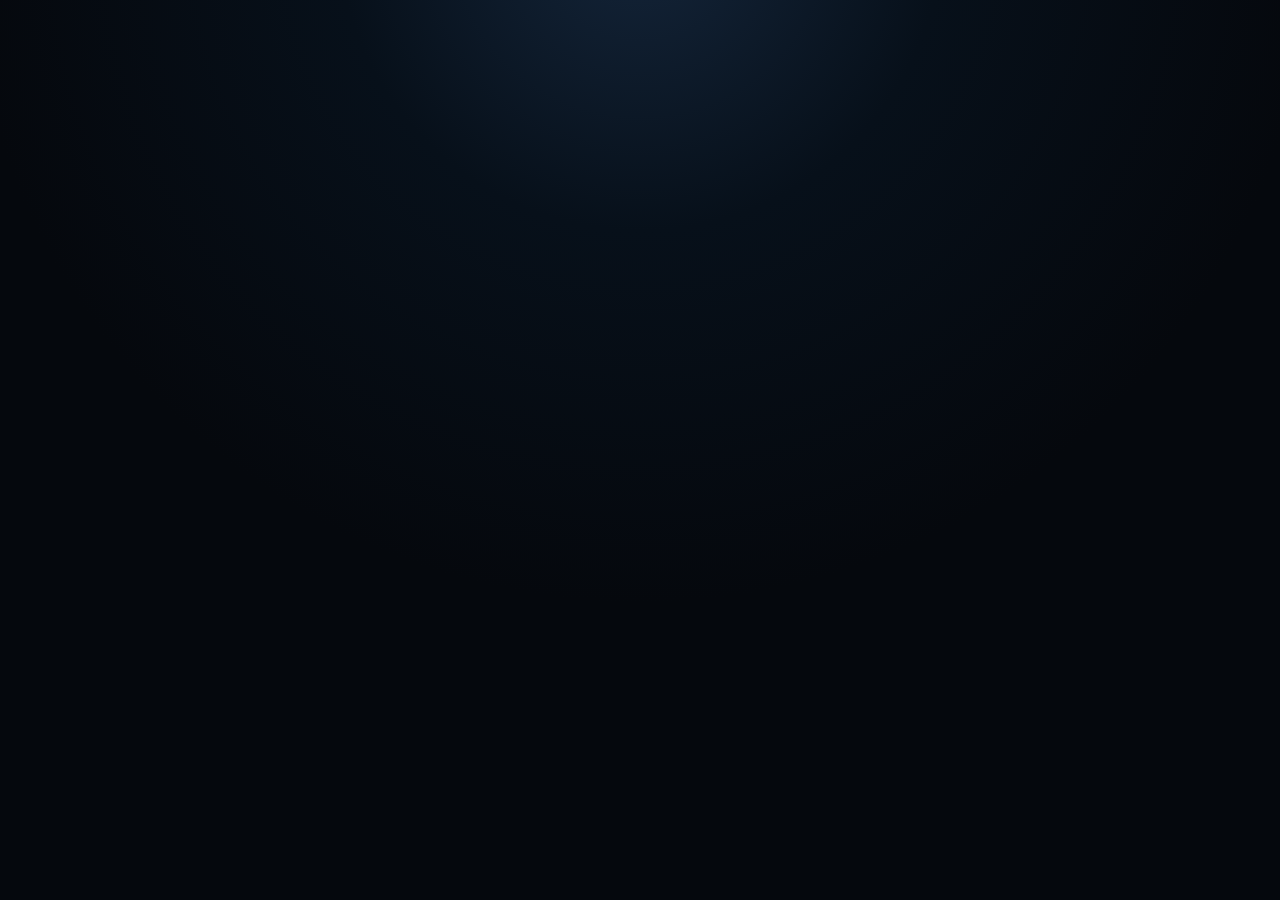
==== commit 3504dc2d: "Load V50 premium artwork preview module" ====
--- a/overrides/index.html
+++ b/overrides/index.html
@@ -24,283 +24,90 @@
 <section id="profile" class="screen"><div class="topbar"><button class="iconBtn" onclick="show('home')">‹</button><div class="title"><h1>VFIT PRO</h1><p>Tu entrenamiento, sin suscripción</p></div></div><div class="profileBlock"><h3>Datos privados en tu dispositivo</h3><p>Las series, cargas, notas e historial se guardan localmente en este teléfono. Puedes instalar VFIT PRO desde Safari como app en la pantalla de inicio.</p></div><div class="profileBlock"><h3>Mis ejercicios favoritos</h3><div id="favoritesList"></div></div><div class="profileBlock"><h3>Versión Premium V17</h3><p>Sin vídeos por ahora. Esta versión prioriza imágenes limpias, anatomía específica, técnica y registro de entrenamiento.</p></div></section>
 <nav class="bottomNav"><button data-s="home" class="active" onclick="show('home')"><b>⌂</b>Inicio</button><button data-s="progress" onclick="show('progress')"><b>▥</b>Progreso</button><button data-s="routines" onclick="show('routines')"><b>▣</b>Rutinas</button><button data-s="profile" onclick="show('profile')"><b>◉</b>Perfil</button></nav><div id="dayOptions" class="optionsOverlay" hidden><div class="optionsPanel" role="dialog" aria-modal="true" aria-labelledby="optionsTitle"><h2 id="optionsTitle">Opciones del entrenamiento</h2><p id="optionsDescription"></p><button class="optionAction" onclick="closeDayOptions();openExercise(0)">Ver primer ejercicio</button><button class="optionAction" onclick="closeDayOptions();finishDay()">Guardar entrenamiento completado</button><p>Para guardarlo, marca las series realizadas en «Registrar series».</p><button class="optionAction" onclick="closeDayOptions()">Cerrar</button></div></div><div class="toast" id="toast"></div></div>
 <script>
-const routines=[{"day": 1, "title": "Pecho y Tríceps", "time": "45–60 min", "level": "Avanzado", "ex": [{"name": "Press de banca", "primary": "Pectoral medio (esternocostal)", "secondary": "Tríceps · deltoides anterior", "equipment": "Barra · Compuesto", "sets": "3 × 10–12", "rir": "RIR 1–3", "image": "assets/exercise/d1_press-de-banca.jpg", "thumb": "assets/thumb/d1_press-de-banca.jpg", "anatomy": "assets/anatomy/d1_press-de-banca.jpg"}, {"name": "Press inclinado con mancuernas", "primary": "Pectoral superior (clavicular)", "secondary": "Tríceps · deltoides anterior", "equipment": "Mancuernas · Compuesto", "sets": "3 × 10–12", "rir": "RIR 1–3", "image": "assets/exercise/d1_press-inclinado-con-mancuernas.jpg", "thumb": "assets/thumb/d1_press-inclinado-con-mancuernas.jpg", "anatomy": "assets/anatomy/d1_press-inclinado-con-mancuernas.jpg"}, {"name": "Aperturas en polea", "primary": "Pectoral interno / medio", "secondary": "Deltoides anterior", "equipment": "Polea · Aislado", "sets": "3 × 10–12", "rir": "RIR 1–3", "image": "assets/exercise/d1_aperturas-en-polea.jpg", "thumb": "assets/thumb/d1_aperturas-en-polea.jpg", "anatomy": "assets/anatomy/d1_aperturas-en-polea.jpg"}, {"name": "Extensión de tríceps en polea", "primary": "Cabeza lateral del tríceps", "secondary": "Cabeza medial del tríceps", "equipment": "Polea · Aislado", "sets": "3 × 10–12", "rir": "RIR 1–3", "image": "assets/exercise/d1_extension-de-triceps-en-polea.jpg", "thumb": "assets/thumb/d1_extension-de-triceps-en-polea.jpg", "anatomy": "assets/anatomy/d1_extension-de-triceps-en-polea.jpg"}, {"name": "Extensión de tríceps sobre la cabeza", "primary": "Cabeza larga del tríceps", "secondary": "Cabezas lateral y medial", "equipment": "Mancuerna · Aislado", "sets": "3 × 10–12", "rir": "RIR 1–3", "image": "assets/exercise/d1_extension-de-triceps-sobre-la-cabeza.jpg", "thumb": "assets/thumb/d1_extension-de-triceps-sobre-la-cabeza.jpg", "anatomy": "assets/anatomy/d1_extension-de-triceps-sobre-la-cabeza.jpg"}, {"name": "Press francés", "primary": "Cabeza medial del tríceps", "secondary": "Cabeza larga del tríceps", "equipment": "Barra EZ · Aislado", "sets": "3 × 10–12", "rir": "RIR 1–3", "image": "assets/exercise/d1_press-frances.jpg", "thumb": "assets/thumb/d1_press-frances.jpg", "anatomy": "assets/anatomy/d1_press-frances.jpg"}], "hero": "assets/day/day1.jpg"}, {"day": 2, "title": "Espalda y Bíceps", "time": "45–60 min", "level": "Avanzado", "ex": [{"name": "Remo curvado", "primary": "Espalda media / romboides", "secondary": "Dorsal · bíceps", "equipment": "Barra · Compuesto", "sets": "3 × 10–12", "rir": "RIR 1–3", "image": "assets/exercise/d2_remo-curvado.jpg", "thumb": "assets/thumb/d2_remo-curvado.jpg", "anatomy": "assets/anatomy/d2_remo-curvado.jpg"}, {"name": "Remo en polea", "primary": "Dorsal medio / romboides", "secondary": "Bíceps · deltoides posterior", "equipment": "Polea · Compuesto", "sets": "3 × 10–12", "rir": "RIR 1–3", "image": "assets/exercise/d2_remo-en-polea.jpg", "thumb": "assets/thumb/d2_remo-en-polea.jpg", "anatomy": "assets/anatomy/d2_remo-en-polea.jpg"}, {"name": "Jalón al pecho", "primary": "Dorsal ancho superior", "secondary": "Bíceps · redondo mayor", "equipment": "Polea · Compuesto", "sets": "3 × 10–12", "rir": "RIR 1–3", "image": "assets/exercise/d2_jalon-al-pecho.jpg", "thumb": "assets/thumb/d2_jalon-al-pecho.jpg", "anatomy": "assets/anatomy/d2_jalon-al-pecho.jpg"}, {"name": "Curl Scott", "primary": "Cabeza corta del bíceps", "secondary": "Braquial", "equipment": "Barra EZ · Aislado", "sets": "3 × 10–12", "rir": "RIR 1–3", "image": "assets/exercise/d2_curl-scott.jpg", "thumb": "assets/thumb/d2_curl-scott.jpg", "anatomy": "assets/anatomy/d2_curl-scott.jpg"}, {"name": "Curl con mancuernas", "primary": "Cabeza larga del bíceps", "secondary": "Braquial · antebrazo", "equipment": "Mancuernas · Aislado", "sets": "3 × 10–12", "rir": "RIR 1–3", "image": "assets/exercise/d2_curl-con-mancuernas.jpg", "thumb": "assets/thumb/d2_curl-con-mancuernas.jpg", "anatomy": "assets/anatomy/d2_curl-con-mancuernas.jpg"}, {"name": "Curl con barra recta", "primary": "Bíceps braquial", "secondary": "Braquial · antebrazo", "equipment": "Barra · Aislado", "sets": "3 × 10–12", "rir": "RIR 1–3", "image": "assets/exercise/d2_curl-con-barra-recta.jpg", "thumb": "assets/thumb/d2_curl-con-barra-recta.jpg", "anatomy": "assets/anatomy/d2_curl-con-barra-recta.jpg"}], "hero": "assets/day/day2.jpg"}, {"day": 3, "title": "Pierna Completa", "time": "50–70 min", "level": "Avanzado", "ex": [{"name": "Sentadilla hack", "primary": "Cuádriceps", "secondary": "Glúteo mayor · aductores", "equipment": "Máquina · Compuesto", "sets": "3 × 10–12", "rir": "RIR 1–3", "image": "assets/exercise/d3_sentadilla-hack.jpg", "thumb": "assets/thumb/d3_sentadilla-hack.jpg", "anatomy": "assets/anatomy/d3_sentadilla-hack.jpg"}, {"name": "Extensión de cuádriceps", "primary": "Cuádriceps", "secondary": "Recto femoral · vastos", "equipment": "Máquina · Aislado", "sets": "3 × 10–12", "rir": "RIR 1–3", "image": "assets/exercise/d3_extension-de-cuadriceps.jpg", "thumb": "assets/thumb/d3_extension-de-cuadriceps.jpg", "anatomy": "assets/anatomy/d3_extension-de-cuadriceps.jpg"}, {"name": "Abducción de cadera", "primary": "Glúteo medio", "secondary": "Glúteo menor", "equipment": "Máquina · Aislado", "sets": "3 × 10–12", "rir": "RIR 1–3", "image": "assets/exercise/d3_abduccion-de-cadera.jpg", "thumb": "assets/thumb/d3_abduccion-de-cadera.jpg", "anatomy": "assets/anatomy/d3_abduccion-de-cadera.jpg"}, {"name": "Curl femoral", "primary": "Isquiotibiales", "secondary": "Gastrocnemio", "equipment": "Máquina · Aislado", "sets": "3 × 10–12", "rir": "RIR 1–3", "image": "assets/exercise/d3_curl-femoral.jpg", "thumb": "assets/thumb/d3_curl-femoral.jpg", "anatomy": "assets/anatomy/d3_curl-femoral.jpg"}, {"name": "Flexión de cadera", "primary": "Flexores de cadera", "secondary": "Recto femoral", "equipment": "Máquina · Aislado", "sets": "3 × 10–12", "rir": "RIR 1–3", "image": "assets/exercise/d3_flexion-de-cadera.jpg", "thumb": "assets/thumb/d3_flexion-de-cadera.jpg", "anatomy": "assets/anatomy/d3_flexion-de-cadera.jpg"}, {"name": "Prensa de piernas", "primary": "Cuádriceps", "secondary": "Glúteo mayor · aductores", "equipment": "Máquina · Compuesto", "sets": "3 × 10–12", "rir": "RIR 1–3", "image": "assets/exercise/d3_prensa-de-piernas.jpg", "thumb": "assets/thumb/d3_prensa-de-piernas.jpg", "anatomy": "assets/anatomy/d3_prensa-de-piernas.jpg"}], "hero": "assets/day/day3.jpg"}, {"day": 4, "title": "Hombro Aislado", "time": "40–55 min", "level": "Intermedio", "ex": [{"name": "Crucifijo invertido", "primary": "Deltoides posterior", "secondary": "Romboides · trapecio medio", "equipment": "Mancuernas · Aislado", "sets": "3 × 10–12", "rir": "RIR 1–3", "image": "assets/exercise/d4_crucifijo-invertido.jpg", "thumb": "assets/thumb/d4_crucifijo-invertido.jpg", "anatomy": "assets/anatomy/d4_crucifijo-invertido.jpg"}, {"name": "Elevación frontal", "primary": "Deltoides anterior", "secondary": "Pectoral superior", "equipment": "Mancuernas · Aislado", "sets": "3 × 10–12", "rir": "RIR 1–3", "image": "assets/exercise/d4_elevacion-frontal.jpg", "thumb": "assets/thumb/d4_elevacion-frontal.jpg", "anatomy": "assets/anatomy/d4_elevacion-frontal.jpg"}, {"name": "Elevación lateral", "primary": "Deltoides lateral", "secondary": "Supraespinoso", "equipment": "Mancuernas · Aislado", "sets": "3 × 10–12", "rir": "RIR 1–3", "image": "assets/exercise/d4_elevacion-lateral.jpg", "thumb": "assets/thumb/d4_elevacion-lateral.jpg", "anatomy": "assets/anatomy/d4_elevacion-lateral.jpg"}, {"name": "Desarrollo de hombro", "primary": "Deltoides anterior / lateral", "secondary": "Tríceps", "equipment": "Mancuernas · Compuesto", "sets": "3 × 10–12", "rir": "RIR 1–3", "image": "assets/exercise/d4_desarrollo-de-hombro.jpg", "thumb": "assets/thumb/d4_desarrollo-de-hombro.jpg", "anatomy": "assets/anatomy/d4_desarrollo-de-hombro.jpg"}], "hero": "assets/day/day4.jpg"}, {"day": 5, "title": "Bíceps y Tríceps", "time": "45–60 min", "level": "Intermedio", "ex": [{"name": "Extensión de tríceps en polea", "primary": "Cabeza lateral del tríceps", "secondary": "Cabeza medial del tríceps", "equipment": "Polea · Aislado", "sets": "3 × 10–12", "rir": "RIR 1–3", "image": "assets/exercise/d5_extension-de-triceps-en-polea.jpg", "thumb": "assets/thumb/d5_extension-de-triceps-en-polea.jpg", "anatomy": "assets/anatomy/d5_extension-de-triceps-en-polea.jpg"}, {"name": "Extensión de tríceps sobre la cabeza", "primary": "Cabeza larga del tríceps", "secondary": "Cabezas lateral y medial", "equipment": "Mancuerna · Aislado", "sets": "3 × 10–12", "rir": "RIR 1–3", "image": "assets/exercise/d5_extension-de-triceps-sobre-la-cabeza.jpg", "thumb": "assets/thumb/d5_extension-de-triceps-sobre-la-cabeza.jpg", "anatomy": "assets/anatomy/d5_extension-de-triceps-sobre-la-cabeza.jpg"}, {"name": "Extensión de tríceps al frente", "primary": "Cabeza medial del tríceps", "secondary": "Cabeza lateral del tríceps", "equipment": "Polea · Aislado", "sets": "3 × 10–12", "rir": "RIR 1–3", "image": "assets/exercise/d5_extension-de-triceps-al-frente.jpg", "thumb": "assets/thumb/d5_extension-de-triceps-al-frente.jpg", "anatomy": "assets/anatomy/d5_extension-de-triceps-al-frente.jpg"}, {"name": "Curl con barra recta", "primary": "Bíceps braquial", "secondary": "Braquial · antebrazo", "equipment": "Barra · Aislado", "sets": "3 × 10–12", "rir": "RIR 1–3", "image": "assets/exercise/d5_curl-con-barra-recta.jpg", "thumb": "assets/thumb/d5_curl-con-barra-recta.jpg", "anatomy": "assets/anatomy/d5_curl-con-barra-recta.jpg"}, {"name": "Curl con mancuernas", "primary": "Cabeza larga del bíceps", "secondary": "Braquial · antebrazo", "equipment": "Mancuernas · Aislado", "sets": "3 × 10–12", "rir": "RIR 1–3", "image": "assets/exercise/d5_curl-con-mancuernas.jpg", "thumb": "assets/thumb/d5_curl-con-mancuernas.jpg", "anatomy": "assets/anatomy/d5_curl-con-mancuernas.jpg"}, {"name": "Curl en banco Scott", "primary": "Cabeza corta del bíceps", "secondary": "Braquial", "equipment": "Barra EZ · Aislado", "sets": "3 × 10–12", "rir": "RIR 1–3", "image": "assets/exercise/d5_curl-en-banco-scott.jpg", "thumb": "assets/thumb/d5_curl-en-banco-scott.jpg", "anatomy": "assets/anatomy/d5_curl-en-banco-scott.jpg"}], "hero": "assets/day/day5.jpg"}];const techMap={"Press de banca": ["Pies firmes en el suelo y glúteos apoyados.", "Retrae las escápulas y mantén el pecho alto.", "Agarra la barra algo más ancho que los hombros.", "Baja con control hacia la zona media del pecho.", "Empuja manteniendo muñecas neutras y hombros estables."], "Press inclinado con mancuernas": ["Ajusta el banco a una inclinación moderada.", "Apoya espalda, cabeza y pies con firmeza.", "Baja las mancuernas a ambos lados del pecho superior.", "Mantén antebrazos casi verticales.", "Empuja arriba sin chocar las mancuernas."], "Aperturas en polea": ["Colócate centrado entre las poleas.", "Mantén los codos ligeramente flexionados.", "Abre hasta un estiramiento cómodo del pecho.", "Cierra en arco frente al torso.", "Mantén tensión continua y evita balancearte."], "Extensión de tríceps en polea": ["Mantén los codos pegados al cuerpo.", "Agarra la cuerda de forma simétrica.", "Mueve solo los antebrazos.", "Extiende por completo sin mover los hombros.", "Regresa despacio manteniendo tensión."], "Extensión de tríceps sobre la cabeza": ["Core firme y espalda estable.", "Sujeta la mancuerna con ambas manos.", "Mantén los codos relativamente juntos.", "Baja la carga detrás de la cabeza con control.", "Extiende sin abrir excesivamente los codos."], "Press francés": ["Túmbate con pies firmes y espalda estable.", "Sujeta la barra EZ con ambas manos y muñecas neutras.", "Mantén los codos apuntando al techo.", "Baja la barra hacia la frente o ligeramente detrás.", "Extiende los codos sin mover los hombros."], "Remo curvado": ["Haz una bisagra de cadera y mantén la espalda neutra.", "Sujeta la barra de forma simétrica.", "Tira hacia el abdomen con los codos hacia atrás.", "Aprieta espalda media y romboides al final.", "Baja controlado sin redondear la zona lumbar."], "Remo en polea": ["Pies firmes y espalda neutra.", "Tira del agarre hacia el abdomen.", "Mantén el pecho alto y evita echarte atrás.", "Aprieta dorsales y romboides al final.", "Regresa de forma lenta y completa."], "Jalón al pecho": ["Pecho alto y tronco estable.", "Agarre algo más ancho que los hombros.", "Lleva la barra hacia la parte alta del pecho.", "Dirige los codos hacia abajo y atrás.", "Regresa controlado hasta estirar los dorsales."], "Curl Scott": ["Ajusta el brazo completamente al banco Scott.", "Agarra la barra EZ de forma simétrica.", "Flexiona sin separar el brazo del apoyo.", "Aprieta el bíceps arriba.", "Desciende lento hasta casi extender."], "Curl con mancuernas": ["Pecho alto y hombros relajados.", "Mantén los codos junto al torso.", "Flexiona sin balancear el cuerpo.", "Aprieta el bíceps arriba.", "Baja de forma controlada."], "Curl con barra recta": ["Agarre firme y simétrico.", "Mantén los codos junto al cuerpo.", "Sube la barra sin impulso.", "Aprieta el bíceps arriba.", "Desciende lentamente sin perder postura."], "Sentadilla hack": ["Apoya espalda y hombros en la máquina.", "Coloca los pies a una anchura cómoda.", "Desciende siguiendo la línea de los pies.", "Empuja con toda la planta del pie.", "Sube sin bloquear bruscamente las rodillas."], "Extensión de cuádriceps": ["Alinea las rodillas con el eje de la máquina.", "Mantén la espalda apoyada.", "Extiende las piernas con control.", "Aprieta el cuádriceps arriba.", "Baja lentamente sin dejar caer el peso."], "Abducción de cadera": ["Espalda apoyada y pelvis estable.", "Coloca las piernas contra las almohadillas.", "Abre las rodillas con control.", "Aprieta el glúteo medio al final.", "Regresa despacio sin dejar caer el peso."], "Curl femoral": ["Cadera pegada al banco.", "Alinea la rodilla con el eje de la máquina.", "Lleva los talones hacia los glúteos.", "Aprieta los isquiotibiales arriba.", "Baja lentamente sin levantar la pelvis."], "Flexión de cadera": ["Espalda apoyada y agarre firme.", "Eleva las rodillas con control.", "Mantén el abdomen activo.", "Aprieta los flexores de cadera arriba.", "Desciende lentamente manteniendo postura."], "Prensa de piernas": ["Apoya espalda y cadera completamente.", "Pies firmes y rodillas alineadas.", "Baja hasta un rango cómodo.", "Empuja con todo el pie.", "Evita bloquear bruscamente las rodillas."], "Crucifijo invertido": ["Apoya el pecho en el banco.", "Mantén codos ligeramente flexionados.", "Abre los brazos desde el hombro.", "Aprieta deltoides posterior y romboides.", "Regresa sin balanceos."], "Elevación frontal": ["Core firme y torso estable.", "Mancuernas delante de los muslos.", "Eleva hasta aproximadamente la altura de los hombros.", "Evita balancear el cuerpo.", "Baja de forma controlada."], "Elevación lateral": ["Hombros abajo y codos ligeramente flexionados.", "Eleva los brazos hacia los lados.", "Llega aproximadamente a la altura de los hombros.", "Evita encoger los trapecios.", "Baja lentamente manteniendo control."], "Desarrollo de hombro": ["Espalda apoyada y core firme.", "Mancuernas a la altura de los hombros.", "Empuja verticalmente sobre la cabeza.", "Evita arquear la zona lumbar.", "Baja con control hasta la posición inicial."], "Extensión de tríceps al frente": ["Colócate estable frente a la polea.", "Sujeta la cuerda con ambas manos de forma simétrica.", "Mantén hombros y codos estables.", "Extiende al frente hasta contraer el tríceps.", "Regresa despacio sin perder tensión."], "Curl en banco Scott": ["Ajusta el brazo por completo al banco Scott.", "Agarra la barra EZ de forma simétrica.", "Flexiona sin levantar los codos del apoyo.", "Aprieta el bíceps arriba.", "Desciende lento y controlado."]};
-let activeDay=0,activeEx=0,rest=90,timerInt=null,restDeadline=null,restDuration=90;
-const $=id=>document.getElementById(id);
-const defaultSets=routines.map(r=>r.ex.map(()=>Array.from({length:3},()=>({kg:0,reps:10,rir:2,done:false,note:''}))));
-function readSaved(key,fallback){try{return JSON.parse(localStorage.getItem(key)||'null')||fallback}catch(e){return fallback}}
-let state=readSaved('vfit12-state',defaultSets);
-state=routines.map((r,i)=>r.ex.map((ex,j)=>Array.isArray(state[i]?.[j])&&state[i][j].length?state[i][j]:defaultSets[i][j]));
-let progress=Object.assign({streak:0,sessions:0,volume:0,records:{},history:[]},readSaved('vfit12-progress',{}));if(!Array.isArray(progress.history))progress.history=[];if(!progress.records||typeof progress.records!=='object')progress.records={};
-let currentWorkout=readSaved('vfit-current-workout',null);if(currentWorkout&&(!routines[currentWorkout.day]?.ex[currentWorkout.exercise]))currentWorkout=null;
-let favorites=readSaved('vfit-favorites',[]);if(!Array.isArray(favorites))favorites=[];
-function writeSaved(key,value){try{localStorage.setItem(key,JSON.stringify(value))}catch(e){toast('No se pudo guardar en este navegador. Abre VFIT en Safari sin navegación privada.')}}
-function favoriteKey(){return activeDay+':'+activeEx}
-function syncFavorite(){const saved=favorites.includes(favoriteKey());$('favoriteBtn').textContent=saved?'♥':'♡';$('favoriteBtn').setAttribute('aria-pressed',String(saved))}
-function toggleFavorite(){const key=favoriteKey();favorites=favorites.includes(key)?favorites.filter(x=>x!==key):[...favorites,key];writeSaved('vfit-favorites',favorites);syncFavorite();renderFavorites();toast(favorites.includes(key)?'Ejercicio guardado en favoritos':'Ejercicio quitado de favoritos')}
-function renderFavorites(){const list=$('favoritesList');list.innerHTML='';if(!favorites.length){list.innerHTML='<p>Guarda un ejercicio tocando el corazón. Aparecerá aquí.</p>';return}favorites.forEach(key=>{const [i,j]=key.split(':').map(Number);const ex=routines[i]?.ex[j];if(!ex)return;const b=document.createElement('button');b.className='favoriteRow';b.textContent=ex.name+' · Día '+(i+1);b.onclick=()=>{openDay(i);openExercise(j)};list.appendChild(b)})}
-function openDayOptions(){$('optionsDescription').textContent='Día '+routines[activeDay].day+' · '+routines[activeDay].title;$('dayOptions').hidden=false}
-function closeDayOptions(){$('dayOptions').hidden=true}
-
-function updateResume(){const i=currentWorkout?currentWorkout.day:((progress.nextDay||0)%routines.length);const r=routines[i];$('resumeLabel').textContent=currentWorkout?'Retomar entrenamiento':'Empezar entrenamiento';$('resumeTitle').textContent='Día '+r.day+' · '+r.title;$('resumeHelp').textContent=currentWorkout?'Retoma el ejercicio en el que dejaste tu sesión.':'Abre la próxima sesión del programa. También puedes elegir otro día en la lista de abajo.'}
-function persist(){writeSaved('vfit-current-workout',currentWorkout);writeSaved('vfit12-state',state);writeSaved('vfit12-progress',progress)}
-function show(id){if(id!=='register'&&restDeadline!==null){syncRestTimer();stopRestTimer()}document.querySelectorAll('.screen').forEach(x=>x.classList.toggle('active',x.id===id));document.querySelectorAll('.bottomNav button').forEach(x=>x.classList.toggle('active',x.dataset.s===id));window.scrollTo(0,0);if(id==='progress'||id==='home')renderProgress();if(id==='home')updateResume();if(id==='profile')renderFavorites()}
+const exerciseCatalog=new Map([
+['assets/ex/chest-bench.png',{name:'Press de banca',primary:'Pectoral medio (esternocostal)',secondary:'Tríceps · deltoides anterior',equipment:'Barra · Compuesto',sets:'3 × 10–12',rir:'RIR 1–3',image:'assets/ex/chest-bench.png',thumb:'assets/ex/chest-bench.png',anatomy:'assets/anatomy/chest-mid.png',stepKg:2.5}],
+['assets/ex/incline-dumbbell.png',{name:'Press inclinado con mancuernas',primary:'Pectoral superior (clavicular)',secondary:'Tríceps · deltoides anterior',equipment:'Mancuernas · Compuesto',sets:'3 × 10–12',rir:'RIR 1–3',image:'assets/ex/incline-dumbbell.png',thumb:'assets/ex/incline-dumbbell.png',anatomy:'assets/anatomy/chest-upper.png',stepKg:2}],
+['assets/ex/cable-fly.png',{name:'Aperturas en polea',primary:'Pectoral mayor',secondary:'Deltoides anterior',equipment:'Poleas · Aislado',sets:'3 × 12–15',rir:'RIR 1–2',image:'assets/ex/cable-fly.png',thumb:'assets/ex/cable-fly.png',anatomy:'assets/anatomy/chest-main.png',stepKg:1.25}],
+['assets/ex/dips.png',{name:'Fondos',primary:'Pectoral inferior',secondary:'Tríceps · deltoides anterior',equipment:'Peso corporal · Compuesto',sets:'3 × 8–12',rir:'RIR 1–2',image:'assets/ex/dips.png',thumb:'assets/ex/dips.png',anatomy:'assets/anatomy/chest-lower.png',stepKg:2.5}],
+['assets/ex/pushdown.png',{name:'Extensión de tríceps con cuerda',primary:'Tríceps',secondary:'Ancóneo',equipment:'Polea · Aislado',sets:'3 × 10–15',rir:'RIR 1–2',image:'assets/ex/pushdown.png',thumb:'assets/ex/pushdown.png',anatomy:'assets/anatomy/triceps.png',stepKg:1.25}],
+['assets/ex/overhead-tri.png',{name:'Extensión de tríceps sobre cabeza',primary:'Tríceps (cabeza larga)',secondary:'Tríceps lateral/medial',equipment:'Polea · Aislado',sets:'3 × 10–15',rir:'RIR 1–2',image:'assets/ex/overhead-tri.png',thumb:'assets/ex/overhead-tri.png',anatomy:'assets/anatomy/triceps-long.png',stepKg:1.25}],
+['assets/ex/lat-pulldown.png',{name:'Jalón al pecho',primary:'Dorsal ancho',secondary:'Bíceps · redondo mayor',equipment:'Polea · Compuesto',sets:'3 × 8–12',rir:'RIR 1–3',image:'assets/ex/lat-pulldown.png',thumb:'assets/ex/lat-pulldown.png',anatomy:'assets/anatomy/lats.png',stepKg:2.5}],
+['assets/ex/barbell-row.png',{name:'Remo curvado',primary:'Dorsal · romboides',secondary:'Bíceps · deltoides posterior',equipment:'Barra · Compuesto',sets:'3 × 8–12',rir:'RIR 1–3',image:'assets/ex/barbell-row.png',thumb:'assets/ex/barbell-row.png',anatomy:'assets/anatomy/mid-back.png',stepKg:2.5}],
+['assets/ex/seated-row.png',{name:'Remo sentado en polea',primary:'Espalda media',secondary:'Dorsal · bíceps',equipment:'Polea · Compuesto',sets:'3 × 10–12',rir:'RIR 1–3',image:'assets/ex/seated-row.png',thumb:'assets/ex/seated-row.png',anatomy:'assets/anatomy/mid-back.png',stepKg:2.5}],
+['assets/ex/one-arm-row.png',{name:'Remo con mancuerna',primary:'Dorsal ancho',secondary:'Bíceps · romboides',equipment:'Mancuerna · Compuesto',sets:'3 × 10–12',rir:'RIR 1–2',image:'assets/ex/one-arm-row.png',thumb:'assets/ex/one-arm-row.png',anatomy:'assets/anatomy/lats.png',stepKg:2}],
+['assets/ex/barbell-curl.png',{name:'Curl con barra',primary:'Bíceps braquial',secondary:'Braquial · antebrazo',equipment:'Barra · Aislado',sets:'3 × 8–12',rir:'RIR 1–2',image:'assets/ex/barbell-curl.png',thumb:'assets/ex/barbell-curl.png',anatomy:'assets/anatomy/biceps.png',stepKg:1.25}],
+['assets/ex/hammer-curl.png',{name:'Curl martillo',primary:'Braquial · braquiorradial',secondary:'Bíceps',equipment:'Mancuernas · Aislado',sets:'3 × 10–12',rir:'RIR 1–2',image:'assets/ex/hammer-curl.png',thumb:'assets/ex/hammer-curl.png',anatomy:'assets/anatomy/forearm.png',stepKg:1}],
+['assets/ex/squat.png',{name:'Sentadilla trasera',primary:'Cuádriceps',secondary:'Glúteo · aductores',equipment:'Barra · Compuesto',sets:'4 × 6–10',rir:'RIR 1–3',image:'assets/ex/squat.png',thumb:'assets/ex/squat.png',anatomy:'assets/anatomy/quads.png',stepKg:5}],
+['assets/ex/leg-press.png',{name:'Prensa 45°',primary:'Cuádriceps',secondary:'Glúteo · aductores',equipment:'Máquina · Compuesto',sets:'3 × 10–15',rir:'RIR 1–2',image:'assets/ex/leg-press.png',thumb:'assets/ex/leg-press.png',anatomy:'assets/anatomy/quads.png',stepKg:10}],
+['assets/ex/rdl.png',{name:'Peso muerto rumano',primary:'Isquiosurales',secondary:'Glúteo · erectores',equipment:'Barra · Compuesto',sets:'3 × 8–12',rir:'RIR 1–3',image:'assets/ex/rdl.png',thumb:'assets/ex/rdl.png',anatomy:'assets/anatomy/hamstrings.png',stepKg:5}],
+['assets/ex/leg-curl.png',{name:'Curl femoral',primary:'Isquiosurales',secondary:'Gastrocnemio',equipment:'Máquina · Aislado',sets:'3 × 10–15',rir:'RIR 1–2',image:'assets/ex/leg-curl.png',thumb:'assets/ex/leg-curl.png',anatomy:'assets/anatomy/hamstrings.png',stepKg:2.5}],
+['assets/ex/calves.png',{name:'Elevación de gemelos',primary:'Gastrocnemio · sóleo',secondary:'Tibial posterior',equipment:'Máquina · Aislado',sets:'4 × 12–20',rir:'RIR 0–2',image:'assets/ex/calves.png',thumb:'assets/ex/calves.png',anatomy:'assets/anatomy/calves.png',stepKg:5}],
+['assets/ex/shoulder-press.png',{name:'Press de hombro',primary:'Deltoides anterior/lateral',secondary:'Tríceps · trapecio',equipment:'Mancuernas · Compuesto',sets:'3 × 8–12',rir:'RIR 1–3',image:'assets/ex/shoulder-press.png',thumb:'assets/ex/shoulder-press.png',anatomy:'assets/anatomy/shoulders.png',stepKg:2}],
+['assets/ex/lateral-raise.png',{name:'Elevación lateral',primary:'Deltoides lateral',secondary:'Supraespinoso',equipment:'Mancuernas · Aislado',sets:'4 × 12–20',rir:'RIR 0–2',image:'assets/ex/lateral-raise.png',thumb:'assets/ex/lateral-raise.png',anatomy:'assets/anatomy/side-delt.png',stepKg:1}],
+['assets/ex/rear-delt.png',{name:'Pájaros',primary:'Deltoides posterior',secondary:'Romboides · trapecio medio',equipment:'Mancuernas · Aislado',sets:'4 × 12–20',rir:'RIR 0–2',image:'assets/ex/rear-delt.png',thumb:'assets/ex/rear-delt.png',anatomy:'assets/anatomy/rear-delt.png',stepKg:1}],
+['assets/ex/upright-row.png',{name:'Remo al mentón',primary:'Deltoides lateral',secondary:'Trapecio',equipment:'Barra · Compuesto',sets:'3 × 10–12',rir:'RIR 1–2',image:'assets/ex/upright-row.png',thumb:'assets/ex/upright-row.png',anatomy:'assets/anatomy/side-delt.png',stepKg:1.25}],
+['assets/ex/incline-curl.png',{name:'Curl inclinado',primary:'Bíceps (cabeza larga)',secondary:'Braquial',equipment:'Mancuernas · Aislado',sets:'3 × 10–12',rir:'RIR 1–2',image:'assets/ex/incline-curl.png',thumb:'assets/ex/incline-curl.png',anatomy:'assets/anatomy/biceps.png',stepKg:1}],
+['assets/ex/preacher-curl.png',{name:'Curl predicador',primary:'Bíceps (cabeza corta)',secondary:'Braquial',equipment:'Barra EZ · Aislado',sets:'3 × 10–12',rir:'RIR 1–2',image:'assets/ex/preacher-curl.png',thumb:'assets/ex/preacher-curl.png',anatomy:'assets/anatomy/biceps.png',stepKg:1.25}],
+['assets/ex/skullcrusher.png',{name:'Press francés',primary:'Tríceps',secondary:'Cabeza larga',equipment:'Barra EZ · Aislado',sets:'3 × 10–12',rir:'RIR 1–2',image:'assets/ex/skullcrusher.png',thumb:'assets/ex/skullcrusher.png',anatomy:'assets/anatomy/triceps.png',stepKg:1.25}],
+['assets/ex/close-bench.png',{name:'Press cerrado',primary:'Tríceps',secondary:'Pectoral · deltoides anterior',equipment:'Barra · Compuesto',sets:'3 × 8–12',rir:'RIR 1–3',image:'assets/ex/close-bench.png',thumb:'assets/ex/close-bench.png',anatomy:'assets/anatomy/triceps.png',stepKg:2.5}],
+['assets/ex/triceps-dip.png',{name:'Fondos de tríceps',primary:'Tríceps',secondary:'Pectoral · deltoides anterior',equipment:'Peso corporal · Compuesto',sets:'3 × 8–12',rir:'RIR 1–2',image:'assets/ex/triceps-dip.png',thumb:'assets/ex/triceps-dip.png',anatomy:'assets/anatomy/triceps.png',stepKg:2.5}],
+['assets/ex/cable-curl.png',{name:'Curl en polea',primary:'Bíceps braquial',secondary:'Braquial',equipment:'Polea · Aislado',sets:'3 × 12–15',rir:'RIR 0–2',image:'assets/ex/cable-curl.png',thumb:'assets/ex/cable-curl.png',anatomy:'assets/anatomy/biceps.png',stepKg:1.25}]
+);
+const originalProgram=[{day:1,title:'Pecho y Tríceps',time:'45–60 min',level:'Avanzado',hero:'assets/day/day1.jpg',ex:['assets/ex/chest-bench.png','assets/ex/incline-dumbbell.png','assets/ex/cable-fly.png','assets/ex/dips.png','assets/ex/pushdown.png','assets/ex/overhead-tri.png'].map(x=>exerciseCatalog.get(x))},{day:2,title:'Espalda y Bíceps',time:'45–60 min',level:'Avanzado',hero:'assets/day/day2.jpg',ex:['assets/ex/lat-pulldown.png','assets/ex/barbell-row.png','assets/ex/seated-row.png','assets/ex/one-arm-row.png','assets/ex/barbell-curl.png','assets/ex/hammer-curl.png'].map(x=>exerciseCatalog.get(x))},{day:3,title:'Pierna Completa',time:'55–70 min',level:'Avanzado',hero:'assets/day/day3.jpg',ex:['assets/ex/squat.png','assets/ex/leg-press.png','assets/ex/rdl.png','assets/ex/leg-curl.png','assets/ex/calves.png','assets/ex/calves.png'].map(x=>({...exerciseCatalog.get(x)}))},{day:4,title:'Hombro Aislado',time:'40–50 min',level:'Avanzado',hero:'assets/day/day4.jpg',ex:['assets/ex/shoulder-press.png','assets/ex/lateral-raise.png','assets/ex/rear-delt.png','assets/ex/upright-row.png'].map(x=>exerciseCatalog.get(x))},{day:5,title:'Bíceps y Tríceps',time:'45–55 min',level:'Avanzado',hero:'assets/day/day5.jpg',ex:['assets/ex/incline-curl.png','assets/ex/preacher-curl.png','assets/ex/cable-curl.png','assets/ex/skullcrusher.png','assets/ex/close-bench.png','assets/ex/triceps-dip.png'].map(x=>exerciseCatalog.get(x))}];
+let routines=JSON.parse(JSON.stringify(originalProgram)),activeDay=0,activeEx=0,tick=null,rest=90,restDeadline=null;
+const blankSets=ex=>Array.from({length:4},(_,i)=>({kg:'',reps:'',rir:'',done:false,note:'',active:i<Math.max(1,parseInt(ex.sets,10)||3)}));
+let state=routines.map(r=>r.ex.map(e=>blankSets(e))),notes={},historyData=[],workoutHistory=[],workoutSessions=[],measurementHistory=[],customExercises=[],favorites=[],progress={streak:0,lastDate:'',nextDay:0},currentWorkout=null;
+const STORE='vfit_pro_v17',MEASUREMENTS='vfit_pro_measurements_v23',CUSTOM_EXERCISES='vfit_pro_custom_exercises_v24';
+let workoutTicker=null;
+try{const s=JSON.parse(localStorage.getItem(STORE)||'null');if(s){state=s.state||state;historyData=s.historyData||[];workoutHistory=s.workoutHistory||[];workoutSessions=s.workoutSessions||[];favorites=s.favorites||[];progress=s.progress||progress;currentWorkout=s.currentWorkout||null;notes=s.notes||{}}}catch(e){}
+try{const m=JSON.parse(localStorage.getItem(MEASUREMENTS)||'[]');if(Array.isArray(m))measurementHistory=m}catch(e){}
+try{const c=JSON.parse(localStorage.getItem(CUSTOM_EXERCISES)||'[]');if(Array.isArray(c))customExercises=c}catch(e){}
+function persist(){try{localStorage.setItem(STORE,JSON.stringify({state,historyData,workoutHistory,workoutSessions,favorites,progress,currentWorkout,notes}))}catch(e){}}
+const techMap={'Press de banca':['Pies firmes, glúteos y espalda alta apoyados.','Baja la barra al pecho con antebrazos casi verticales.','Empuja manteniendo escápulas estables y sin rebotar.'],'Press inclinado con mancuernas':['Banco a 25–35°. Escápulas retraídas.','Baja mancuernas a la parte alta del pecho.','Empuja sin chocar las mancuernas arriba.'],'Aperturas en polea':['Pecho alto y hombros abajo.','Abraza hacia delante con codos ligeramente flexionados.','Vuelve controlado sin perder tensión.'],'Fondos':['Inclina ligeramente el torso.','Baja hasta una profundidad cómoda.','Empuja sin encoger hombros.'],'Extensión de tríceps con cuerda':['Codos pegados al cuerpo.','Extiende sin mover el hombro.','Separa la cuerda al final sin perder postura.'],'Extensión de tríceps sobre cabeza':['Mantén costillas abajo y codos estrechos.','Flexiona solo el codo.','Extiende hasta bloquear suavemente.'],'Jalón al pecho':['Torso estable y pecho alto.','Lleva codos hacia abajo y atrás.','Controla la subida sin elevar hombros.'],'Remo curvado':['Bisagra de cadera y espalda neutra.','Rema hacia abdomen sin tirar con el cuello.','Baja controlado manteniendo el torso.'],'Remo sentado en polea':['Torso erguido y hombros lejos de orejas.','Lleva codos hacia atrás.','Vuelve sin redondear la zona lumbar.'],'Remo con mancuerna':['Apoya bien el tronco.','Lleva el codo hacia la cadera.','Evita girar el torso.'],'Curl con barra':['Codos quietos junto al torso.','Flexiona sin balancear la espalda.','Baja en 2–3 segundos.'],'Curl martillo':['Muñeca neutra todo el recorrido.','Sube sin adelantar el codo.','Controla la bajada.'],'Sentadilla trasera':['Pies firmes y abdomen activo.','Rodillas siguen la línea de los pies.','Sube empujando el suelo sin colapsar el tronco.'],'Prensa 45°':['Espalda y pelvis pegadas al respaldo.','Baja hasta donde la pelvis no se despegue.','Empuja sin bloquear agresivamente rodillas.'],'Peso muerto rumano':['Cadera atrás y columna neutra.','Barra cerca de las piernas.','Sube apretando glúteos sin hiperextender.'],'Curl femoral':['Cadera estable en el banco.','Flexiona rodilla sin levantar la pelvis.','Regresa lento.'],'Elevación de gemelos':['Recorrido completo y apoyo estable.','Sube al máximo sin rebotar.','Pausa y baja controlado.'],'Press de hombro':['Abdomen activo, costillas abajo.','Empuja arriba sin arquear la espalda.','Baja hasta rango cómodo.'],'Elevación lateral':['Codo suave y muñeca neutra.','Eleva en el plano escapular.','No balancees el tronco.'],'Pájaros':['Inclina tronco con espalda neutra.','Abre brazos sin encoger hombros.','Controla el retorno.'],'Remo al mentón':['Agarre cómodo.','Sube hasta donde hombros estén cómodos.','Evita tirar más alto si molesta.'],'Curl inclinado':['Hombros apoyados en el banco.','Deja el brazo ligeramente atrás.','Flexiona sin mover el hombro.'],'Curl predicador':['Axilas estables en el apoyo.','Sube sin despegar brazos.','No hiperextiendas el codo abajo.'],'Press francés':['Brazos estables.','Flexiona codos llevando la barra hacia frente/coronilla.','Extiende sin abrir demasiado los codos.'],'Press cerrado':['Agarre algo más estrecho que hombros.','Codos cerca del torso.','Empuja manteniendo muñecas apiladas.'],'Fondos de tríceps':['Torso más vertical.','Codos hacia atrás.','Empuja sin encoger hombros.'],'Curl en polea':['Mantén tensión constante.','Codos quietos.','Controla la fase excéntrica.']};
+const $=id=>document.getElementById(id),dateKey=()=>new Date().toISOString().slice(0,10),clamp=(v,a,b)=>Math.max(a,Math.min(b,v));
+function saveLocal(){persist()}
 function toast(msg){const t=$('toast');t.textContent=msg;t.classList.add('show');setTimeout(()=>t.classList.remove('show'),1800)}
 function makeDayCard(r,i){const b=document.createElement('button');b.className='dayCard';b.innerHTML=`<div class="thumb"><img src="${r.hero}" alt="${r.title}"></div><div><div class="cardTitle">Día ${r.day} · ${r.title}</div><div class="cardSub">${r.time} · ${r.level}</div><div class="cardMeta">${r.ex.length} ejercicios</div></div><div class="roundArrow">›</div>`;b.onclick=()=>openDay(i);return b}
 function renderDays(){['homeDays','routineDays'].forEach(id=>{const c=$(id);c.innerHTML='';routines.forEach((r,i)=>c.appendChild(makeDayCard(r,i)))})}
+function show(id){if(id!=='register'&&restDeadline!==null){syncRestTimer();stopRestTimer()}document.querySelectorAll('.screen').forEach(x=>x.classList.toggle('active',x.id===id));document.querySelectorAll('.bottomNav button').forEach(x=>x.classList.toggle('active',x.dataset.s===id));window.scrollTo(0,0);if(id==='progress'||id==='home')renderProgress();if(id==='home')updateResume();if(id==='profile')renderFavorites()}
 function openDay(i){activeDay=i;const r=routines[i];$('dayTitle').textContent='Día '+r.day;$('daySub').textContent=r.title;$('dayLabel').textContent='Día '+r.day;$('dayName').textContent=r.title;$('dayHero').src=r.hero;$('dayCount').textContent=r.ex.length;$('dayTime').textContent=r.time;$('dayLevel').textContent=r.level;const list=$('exerciseList');list.innerHTML='';r.ex.forEach((ex,j)=>{const b=document.createElement('button');b.className='exerciseCard';b.innerHTML=`<div class="num">${j+1}</div><div class="thumb"><img src="${ex.thumb}" alt="${ex.name}"></div><div><div class="cardTitle">${ex.name}</div><div class="cardSub">${ex.primary}</div><div class="cardMeta">${ex.sets}</div></div><div class="roundArrow">›</div>`;b.onclick=()=>openExercise(j);list.appendChild(b)});show('day')}
 function openExercise(j){activeEx=j;const ex=routines[activeDay].ex[j];$('exTitle').textContent=ex.name;$('exMeta').textContent=ex.equipment;$('exImage').src=ex.image;$('exPrimary').textContent=ex.primary;$('exSets').textContent=ex.sets;$('exRir').textContent=ex.rir;$('exAnatomy').src=ex.anatomy;$('musclePrimary').textContent=ex.primary;$('musclePrincipalText').textContent=ex.primary;$('muscleSecondary').textContent=ex.secondary;$('tech').innerHTML=(techMap[ex.name]||[]).map((x,i)=>`<div class="techRow"><div class="step">${i+1}</div><div>${x}</div></div>`).join('');syncFavorite();show('exercise')}
 function fmt(s){return String(Math.floor(s/60)).padStart(2,'0')+':'+String(s%60).padStart(2,'0')}
+function visibleSets(){const rows=state?.[activeDay]?.[activeEx]||[];return rows.filter((s,i)=>s.active!==false||i<3)}
+function ensureWorkout(){if(!currentWorkout)currentWorkout={day:activeDay,exercise:activeEx,startedAt:Date.now(),pausedAt:null,pausedMs:0,elapsedAdjust:0};return currentWorkout}
+function workoutSeconds(){if(!currentWorkout)return 0;const end=currentWorkout.pausedAt||Date.now();return Math.max(0,Math.floor((end-currentWorkout.startedAt-currentWorkout.pausedMs)/1000)+(currentWorkout.elapsedAdjust||0))}
+function renderWorkoutClock(){const e=$('workoutElapsed');if(e)e.textContent=fmt(workoutSeconds());const b=$('workoutPause');if(b)b.textContent=currentWorkout?.pausedAt?'Reanudar':'Pausar'}
+function toggleWorkoutClock(){ensureWorkout();if(currentWorkout.pausedAt){currentWorkout.pausedMs+=Date.now()-currentWorkout.pausedAt;currentWorkout.pausedAt=null}else currentWorkout.pausedAt=Date.now();persist();renderWorkoutClock()}
+function adjustWorkoutClock(sec){ensureWorkout();currentWorkout.elapsedAdjust=(currentWorkout.elapsedAdjust||0)+sec;persist();renderWorkoutClock()}
 function openRegister(){ensureWorkout();currentWorkout.exercise=activeEx;persist();updateResume();const ex=routines[activeDay].ex[activeEx];$('regTitle').textContent=ex.name;renderSets();resetRestTimer();show('register');renderWorkoutClock()}
 function renderSets(){const c=$('setRows');c.innerHTML='';visibleSets().forEach((s,i)=>{const row=document.createElement('div');row.className='setRow';row.innerHTML=`<b>${i+1}</b><input data-k="kg" type="number" value="${s.kg}" step="0.5"><input data-k="reps" type="number" value="${s.reps}"><input data-k="rir" type="number" value="${s.rir}" min="0" max="10"><input data-k="done" type="checkbox" ${s.done?'checked':''}>`;row.querySelectorAll('input').forEach(inp=>inp.onchange=()=>{const k=inp.dataset.k;state[activeDay][activeEx][i][k]=k==='done'?inp.checked:Number(inp.value);persist()});c.appendChild(row)});$('notes').value=state[activeDay][activeEx][0].note||''}
-function renderRestTimer(){
-  $('timer').textContent=fmt(rest);
-  $('timerToggle').textContent=restDeadline!==null?'Ⅱ':'▶';
-  $('timerToggle').setAttribute('aria-label',restDeadline!==null?'Pausar descanso':'Iniciar descanso');
-}
-function stopRestTimer(){clearInterval(timerInt);timerInt=null;restDeadline=null;renderRestTimer()}
-function syncRestTimer(){
-  if(restDeadline===null)return;
-  rest=Math.max(0,Math.ceil((restDeadline-Date.now())/1000));
-  if(rest===0){stopRestTimer();toast('Descanso terminado')}else renderRestTimer();
-}
-function setRestTime(seconds){
-  const running=restDeadline!==null;
-  rest=Math.max(0,Math.min(5999,Math.round(seconds)));
-  if(running){if(rest===0)stopRestTimer();else restDeadline=Date.now()+rest*1000}
-  renderRestTimer();
-}
-function addTime(seconds){syncRestTimer();setRestTime(rest+seconds)}
-function applyRestDuration(){
-  const value=$('restDuration').value.trim();
-  const match=/^(\d{1,2}):([0-5]\d)$/.exec(value);
-  if(!match){toast('Introduce el tiempo como min:seg, por ejemplo 02:30');return}
-  const seconds=Number(match[1])*60+Number(match[2]);
-  if(seconds===0){toast('Elige un tiempo mayor que cero');return}
-  restDuration=seconds;setRestTime(seconds);$('restDuration').value=fmt(restDuration);
-}
-function resetRestTimer(){stopRestTimer();setRestTime(restDuration);$('restDuration').value=fmt(restDuration)}
-$('timerToggle').onclick=()=>{
-  if(restDeadline!==null){syncRestTimer();stopRestTimer();return}
-  if(rest===0){toast('Añade tiempo o pulsa Reiniciar');return}
-  restDeadline=Date.now()+rest*1000;renderRestTimer();timerInt=setInterval(syncRestTimer,250);
-};
-document.addEventListener('visibilitychange',()=>{if(!document.hidden)syncRestTimer()});
-function saveExercise(){state[activeDay][activeEx][0].note=$('notes').value;persist();if(activeEx<routines[activeDay].ex.length-1){currentWorkout.exercise=activeEx+1;persist();updateResume();openExercise(activeEx+1)}else{finishDay()}}
-function finishDay(){if(currentWorkout&&currentWorkout.day!==activeDay){toast('Termina primero la sesión que tienes en curso');return}let vol=0;let completed=0;routines[activeDay].ex.forEach((ex,j)=>{state[activeDay][j].forEach(s=>{if(s.done){vol+=(Number(s.kg)||0)*(Number(s.reps)||0);completed++}});const best=Math.max(0,...state[activeDay][j].filter(s=>s.done).map(s=>Number(s.kg)||0));if(best>(progress.records[ex.name]||0))progress.records[ex.name]=best});if(!completed){toast("Marca al menos una serie completada para guardar la sesión");return}progress.sessions++;progress.volume+=vol;progress.history.unshift({title:`Día ${routines[activeDay].day} · ${routines[activeDay].title}`,timestamp:Date.now(),date:new Date().toLocaleDateString('es-ES'),volume:vol,sets:completed,duration:workoutSeconds(),...(currentWorkout?.adaptation?{adaptation:{minutes:currentWorkout.adaptation.minutes,energy:currentWorkout.adaptation.energy}}:{}),exercises:routines[activeDay].ex.map((ex,j)=>({name:ex.name,key:ex.image,sets:JSON.parse(JSON.stringify(state[activeDay][j].filter(s=>s.done)))})).filter(ex=>ex.sets.length)});progress.nextDay=(activeDay+1)%routines.length;currentWorkout=null;state[activeDay].forEach(sets=>sets.forEach(s=>s.done=false));persist();updateResume();toast('Entrenamiento guardado');show('progress')}
-function renderProgress(){
-  $('homeStreak').textContent=new Set(progress.history.map(x=>x.date)).size;
-  $('homeSessions').textContent=progress.sessions;
-  $('homeRecords').textContent=Object.keys(progress.records).length;
-  $('pSessions').textContent=progress.sessions;
-  $('pVolume').textContent=Math.round(progress.volume).toLocaleString('es-ES');
-  $('pRecords').textContent=Object.keys(progress.records).length;
-  const h=$('history');h.innerHTML=progress.history.length?'':'<div style="color:var(--muted);font-size:12px">Aún no hay sesiones guardadas.</div>';
-  progress.history.forEach(x=>{
-    const d=document.createElement('div');d.className='historyItem';
-    const check=document.createElement('div');check.className='check';check.textContent='✓';
-    const copy=document.createElement('div'),title=document.createElement('b'),detail=document.createElement('small');
-    title.textContent=x.title;detail.textContent=`${x.date} · ${Math.round(x.volume).toLocaleString('es-ES')} kg · ${x.sets} series`;
-    copy.append(title,detail);d.append(check,copy);if(x.exercises){const btn=document.createElement('button');btn.className='optionAction';btn.textContent='Ver series · '+fmt(x.duration||0);btn.onclick=()=>openSessionDetail(x);copy.appendChild(btn)}h.appendChild(d);
-  });
-  const today=new Date();today.setHours(0,0,0,0);const start=new Date(today);start.setDate(start.getDate()-6);
-  const dates=Array.from({length:7},(_,i)=>{const d=new Date(start);d.setDate(d.getDate()+i);return d});
-  const vals=dates.map(d=>progress.history.filter(x=>x.date===d.toLocaleDateString('es-ES')).reduce((v,x)=>v+x.volume,0)),labs=dates.map(d=>d.toLocaleDateString('es-ES',{weekday:'short'})),max=Math.max(1,...vals);
-  $('chart').innerHTML=vals.map((v,i)=>`<div class="barWrap"><div class="bar" style="height:${(v/max)*115}px"></div><div>${labs[i]}</div></div>`).join('');
-}
-$('resumeBtn').onclick=()=>{openDay(currentWorkout?currentWorkout.day:((progress.nextDay||0)%routines.length));if(currentWorkout)openExercise(currentWorkout.exercise)};renderDays();renderProgress();updateResume();renderFavorites();if('serviceWorker'in navigator)window.addEventListener('load',()=>navigator.serviceWorker.register('./sw.js?v=50').catch(()=>{}));
-</script>
-<script>
-// Account-scoped program customization. Catalog keys stay stable when exercises move.
-const originalProgram=JSON.parse(JSON.stringify(routines));
-const exerciseCatalog=new Map(originalProgram.flatMap(r=>r.ex).map(ex=>[ex.image,ex]));
-function loadProgram(plans,v26={}){
-  const customPrefix='assets/custom-exercise.svg#custom-';
-  for(const key of [...exerciseCatalog.keys()])if(String(key).startsWith(customPrefix))exerciseCatalog.delete(key);
-  if(Array.isArray(v26?.customExercises))for(const raw of v26.customExercises.slice(0,80)){
-    if(!raw||typeof raw!=='object')continue;const id=String(raw.id||'').replace(/[^a-zA-Z0-9_-]/g,'').slice(0,80);if(!id)continue;
-    const key=customPrefix+id,count=Math.max(1,Math.min(20,Number(raw.count)||3)),reps=/^\d{1,2}[–-]\d{1,2}$/.test(String(raw.reps||''))?String(raw.reps).replace('-','–'):'10–12';
-    exerciseCatalog.set(key,{name:String(raw.name||'Ejercicio personalizado').slice(0,80),primary:String(raw.primary||'Grupo principal').slice(0,100),secondary:String(raw.secondary||'—').slice(0,120),equipment:String(raw.equipment||'Otro · Personalizado').slice(0,100),sets:`${count} × ${reps}`,rir:String(raw.rir||'RIR 1–3').slice(0,30),image:key,thumb:'assets/custom-exercise.svg',anatomy:'assets/custom-exercise.svg',stepKg:Math.max(.25,Math.min(20,Number(raw.stepKg)||2.5))});
-  }
-  const metas=Array.isArray(v26?.days)?v26.days:[],count=Array.isArray(plans)&&plans.length?Math.max(1,Math.min(10,plans.length)):originalProgram.length,next=[];
-  for(let i=0;i<count;i++){
-    const source=originalProgram[i%originalProgram.length],meta=metas[i]||{},hero=/^assets\/day\//.test(String(meta.hero||''))?String(meta.hero):source.hero;
-    const r={day:i+1,title:String(meta.title||source.title||`Entrenamiento ${i+1}`).slice(0,80),time:String(meta.time||source.time||'45–60 min').slice(0,40),level:String(meta.level||source.level||'Personalizado').slice(0,40),hero,ex:[]};
-    const list=Array.isArray(plans?.[i])?plans[i]:source.ex.map(ex=>({key:ex.image,stepKg:Number(ex.stepKg)||2.5,count:parseInt(ex.sets)||3,reps:ex.sets.split(' × ')[1]||'10–12'}));
-    const restored=list.slice(0,20).filter(x=>x&&exerciseCatalog.has(x.key)).map(x=>({...exerciseCatalog.get(x.key),stepKg:Number.isFinite(Number(x.stepKg))&&Number(x.stepKg)>=.25&&Number(x.stepKg)<=20?Number(x.stepKg):2.5,sets:`${Math.max(1,Math.min(20,Number(x.count)||3))} × ${/^\d{1,2}[–-]\d{1,2}$/.test(String(x.reps||''))?String(x.reps).replace('-','–'):'10–12'}`}));
-    r.ex=restored.length?restored:JSON.parse(JSON.stringify(source.ex));next.push(r);
-  }
-  routines.splice(0,routines.length,...next);
-}
-function programSnapshot(){return routines.map(r=>r.ex.map(ex=>({key:ex.image,stepKg:Number(ex.stepKg)||2.5,count:parseInt(ex.sets)||3,reps:ex.sets.split(' × ')[1]||'10–12'})))}
-function blankSets(ex){return Array.from({length:parseInt(ex.sets)||3},()=>({kg:0,reps:10,rir:2,done:false,note:''}))}
-function safeWorkout(w){
-  if(!w||!Number.isInteger(w.day)||!Number.isInteger(w.exercise)||!routines[w.day]?.ex[w.exercise])return null;
-  return {day:w.day,exercise:w.exercise,elapsed:Math.max(0,Number(w.elapsed)||0),runningSince:Number.isFinite(w.runningSince)&&w.runningSince>0?w.runningSince:null,...(Number.isFinite(Number(w.restDeadline))&&Number(w.restDeadline)>Date.now()?{restDeadline:Number(w.restDeadline),restDuration:Math.max(1,Math.min(600,Number(w.restDuration)||90))}:{}),...(cleanAdaptation(w.adaptation,w.day)?{adaptation:cleanAdaptation(w.adaptation,w.day)}:{})};
-}
-function ensureWorkout(){
-  if(currentWorkout&&currentWorkout.day!==activeDay)return false;
-  if(!currentWorkout)currentWorkout={day:activeDay,exercise:activeEx,elapsed:0,runningSince:Date.now()};
-  if(currentWorkout.elapsed===undefined){currentWorkout.elapsed=0;currentWorkout.runningSince=Date.now()}
-  return true;
-}
-const originalOpenRegister=openRegister;
-openRegister=function(){if(!ensureWorkout()){toast('Tienes otra sesión en curso. Retómala desde Inicio y guárdala primero.');return}originalOpenRegister()};
-function workoutSeconds(){return currentWorkout?Math.max(0,Math.floor((currentWorkout.elapsed||0)+(currentWorkout.runningSince?(Date.now()-currentWorkout.runningSince)/1000:0))):0}
-function renderWorkoutClock(){const el=$('workoutElapsed');if(el)el.textContent=fmt(workoutSeconds());if($('workoutPause'))$('workoutPause').textContent=currentWorkout?.runningSince?'Pausar':'Continuar'}
-function toggleWorkoutClock(){if(!currentWorkout)return;currentWorkout.elapsed=workoutSeconds();currentWorkout.runningSince=currentWorkout.runningSince?null:Date.now();persist();renderWorkoutClock()}
-function adjustWorkoutClock(delta){if(!currentWorkout)return;currentWorkout.elapsed=Math.max(0,workoutSeconds()+delta);if(currentWorkout.runningSince)currentWorkout.runningSince=Date.now();persist();renderWorkoutClock()}
-setInterval(renderWorkoutClock,1000);
-function discardWorkout(){if(!currentWorkout||!confirm('¿Descartar esta sesión sin añadirla al historial?'))return;state[currentWorkout.day].forEach(sets=>sets.forEach(s=>s.done=false));currentWorkout=null;stopRestTimer();persist();updateResume();show('home')}
-function changeSetCount(delta){const list=state[activeDay][activeEx];if(delta>0&&list.length<20){const prev=list.at(-1);list.push({...prev,done:false,note:''})}else if(delta<0&&list.length>1){if(list.at(-1).done&&!confirm('¿Quitar esta serie ya completada?'))return;list.pop()}else return;persist();renderSets()}
-const originalRenderSets=renderSets;
-renderSets=function(){originalRenderSets();renderLastExercise();$('notes').oninput=()=>{state[activeDay][activeEx][0].note=$('notes').value;persist()};document.querySelectorAll('#setRows input[type=number]').forEach(inp=>{inp.min=0;const save=inp.onchange;inp.onchange=()=>{const n=Number(inp.value);if(!Number.isFinite(n)||n<0){inp.value=0}else if(inp.dataset.k!=='kg'){inp.value=Math.min(inp.dataset.k==='rir'?10:999,Math.round(n))}save()}})};
-function renderLastExercise(){
-  $('lastExercise')?.remove();const ex=routines[activeDay].ex[activeEx];
-  const last=progress.history.flatMap(h=>h.exercises||[]).find(x=>x.key===ex.image);
-  if(!last)return;
-  const panel=document.createElement('div');panel.id='lastExercise';panel.className='panel';const h=document.createElement('h2');h.textContent='Tu última sesión';panel.appendChild(h);
-  const line=document.createElement('p');line.textContent=last.sets.map(s=>s.kg+' kg × '+s.reps).join(' · ');panel.appendChild(line);
-  editorAction(panel,'Usar estas cargas y repeticiones',()=>copyPreviousSets(last));
-  $('setRows').parentElement.before(panel);
-}
-function panelDialog(title){
-  $('editorOverlay')?.remove();const overlay=document.createElement('div');overlay.id='editorOverlay';overlay.className='optionsOverlay';
-  const panel=document.createElement('div');panel.className='optionsPanel';panel.style.maxHeight='85dvh';panel.style.overflowY='auto';panel.setAttribute('role','dialog');panel.setAttribute('aria-modal','true');panel.setAttribute('aria-label',title);
-  const h=document.createElement('h2');h.textContent=title;panel.appendChild(h);overlay.appendChild(panel);document.body.appendChild(overlay);
-  const close=document.createElement('button');close.textContent='Cerrar';close.className='optionAction';close.onclick=()=>overlay.remove();panel.appendChild(close);close.focus();overlay.onkeydown=e=>{if(e.key==='Escape')overlay.remove()};return panel;
-}
-function editorAction(parent,label,fn){const b=document.createElement('button');b.className='optionAction';b.textContent=label;b.onclick=fn;parent.appendChild(b);return b}
-function openRoutineEditor(){
-  if(currentWorkout){toast('Guarda la sesión en curso antes de modificar el programa.');return}
-  const panel=panelDialog('Personalizar · Día '+(activeDay+1));
-  const help=document.createElement('p');help.textContent='Los cambios se guardan en tu cuenta. Conserva al menos un ejercicio. Puedes añadir cualquiera del catálogo.';panel.appendChild(help);
-  routines[activeDay].ex.forEach((ex,j)=>{
-    const row=document.createElement('div');row.className='profileBlock';row.style.margin='12px 0';const name=document.createElement('strong');name.textContent=(j+1)+'. '+ex.name;row.appendChild(name);
-    const label=document.createElement('label');label.textContent='Series planificadas ';const input=document.createElement('input');input.type='number';input.min=1;input.max=20;input.value=parseInt(ex.sets)||3;input.style.width='65px';label.appendChild(input);row.appendChild(label);
-    const repLabel=document.createElement('label');repLabel.textContent=' Rango de repeticiones ';const reps=document.createElement('input');reps.value=ex.sets.split(' × ')[1];reps.placeholder='10-12';reps.style.width='85px';repLabel.appendChild(reps);row.appendChild(repLabel);reps.onchange=()=>{const m=/^(\d{1,2})[–-](\d{1,2})$/.exec(reps.value);if(!m||Number(m[1])<1||Number(m[1])>Number(m[2])){toast('Usa un rango válido, por ejemplo 8-12');reps.value=ex.sets.split(' × ')[1];return}ex.sets=(parseInt(ex.sets)||3)+' × '+m[1]+'–'+m[2];persist();openDay(activeDay)};
-    input.onchange=()=>{const n=Number(input.value);if(!Number.isInteger(n)||n<1||n>20){input.value=parseInt(ex.sets)||3;return}if(state[activeDay][j].some(s=>s.done)){toast('Guarda tus series antes de editar');return}ex.sets=n+' × '+ex.sets.split(' × ')[1];const old=state[activeDay][j];state[activeDay][j]=Array.from({length:n},(_,k)=>old[k]||blankSets(ex)[0]);persist();renderDays();openDay(activeDay)};
-    if(j>0)editorAction(row,'↑ Subir',()=>moveExercise(j,j-1));
-    if(j<routines[activeDay].ex.length-1)editorAction(row,'↓ Bajar',()=>moveExercise(j,j+1));
-    editorAction(row,'Quitar ejercicio',()=>{if(routines[activeDay].ex.length===1){toast('Conserva al menos un ejercicio');return}if(!confirm('¿Quitar '+ex.name+' de esta rutina? Su historial se conserva.'))return;remapFavorites(j,-1);routines[activeDay].ex.splice(j,1);state[activeDay].splice(j,1);afterProgramEdit()});
-    panel.appendChild(row);
-  });
-  const select=document.createElement('select');select.style.cssText='width:100%;padding:12px;font-size:16px';select.setAttribute('aria-label','Ejercicio para añadir');
-  const seen=new Set();for(const ex of exerciseCatalog.values()){if(seen.has(ex.name))continue;seen.add(ex.name);const option=document.createElement('option');option.value=ex.image;option.textContent=ex.name;select.appendChild(option)}panel.appendChild(select);
-  editorAction(panel,'+ Añadir ejercicio',()=>{if(routines[activeDay].ex.length>=20){toast('Máximo 20 ejercicios por día');return}const ex={...exerciseCatalog.get(select.value)};routines[activeDay].ex.push(ex);state[activeDay].push(blankSets(ex));afterProgramEdit()});
-}
-function remapFavorites(from,to){favorites=favorites.flatMap(k=>{let [d,e]=k.split(':').map(Number);if(d!==activeDay)return[k];if(to===-1){if(e===from)return[];if(e>from)e--}else{if(e===from)e=to;else if(e===to)e=from}return[d+':'+e]})}
-function moveExercise(a,b){remapFavorites(a,b);[routines[activeDay].ex[a],routines[activeDay].ex[b]]=[routines[activeDay].ex[b],routines[activeDay].ex[a]];[state[activeDay][a],state[activeDay][b]]=[state[activeDay][b],state[activeDay][a]];afterProgramEdit()}
-function afterProgramEdit(){persist();renderDays();openDay(activeDay);renderFavorites();openRoutineEditor()}
-function safeHistoryDetails(h){
- const num=n=>Math.max(0,Number.isFinite(Number(n))?Number(n):0);
- return {duration:num(h.duration),...(Number(h.sessionRpe)>=1&&Number(h.sessionRpe)<=10?{sessionRpe:Math.round(Number(h.sessionRpe))}:{}),...(String(h.sessionNote||'').trim()?{sessionNote:String(h.sessionNote).trim().slice(0,1000)}:{}),...(h.adaptation?{adaptation:{minutes:Math.min(180,num(h.adaptation.minutes)),energy:h.adaptation.energy==='low'?'low':'normal'}}:{}),...(Array.isArray(h.exercises)?{exercises:h.exercises.slice(0,20).filter(ex=>ex&&typeof ex==='object').map(ex=>({name:String(ex.name||'Ejercicio').slice(0,160),key:String(ex.key||'').slice(0,220),sets:Array.isArray(ex.sets)?ex.sets.slice(0,20).map(s=>({kg:num(s.kg),reps:num(s.reps),rir:num(s.rir),done:true,note:String(s.note||'').slice(0,4000),type:s.type==='drop'?'drop':s.type==='failure'?'failure':'normal'})):[],...(Array.isArray(ex.warmups)?{warmups:ex.warmups.slice(0,5).map(s=>({kg:num(s.kg),reps:num(s.reps),done:true}))}:{})}))}:{})};
-}
-function openSessionDetail(session){const panel=panelDialog(session.title);if(session.adaptation){const note=document.createElement('p');note.textContent='Sesión adaptada · '+session.adaptation.minutes+' min previstos · energía '+(session.adaptation.energy==='low'?'baja':'normal');panel.appendChild(note)}for(const ex of session.exercises||[]){const h=document.createElement('h3');h.textContent=ex.name;panel.appendChild(h);ex.sets.forEach((s,i)=>{const line=document.createElement('p');const technique=s.type==='drop'?' · DROP SET':s.type==='failure'?' · AL FALLO':'';line.textContent=`Serie ${i+1}: ${s.kg} kg × ${s.reps} rep · RIR ${s.rir}`+technique;panel.appendChild(line);if(s.note){const note=document.createElement('p');note.textContent=s.note;panel.appendChild(note)}})}}
-function exportTraining(){const blob=new Blob([JSON.stringify({version:22,exportedAt:new Date().toISOString(),program:programSnapshot(),state,progress,favorites,currentWorkout},null,2)],{type:'application/json'});const url=URL.createObjectURL(blob),a=document.createElement('a');a.href=url;a.download='VFIT-PRO-historial.json';a.click();setTimeout(()=>URL.revokeObjectURL(url),1000)}
-editorAction($('progress'),'Descargar mi historial',exportTraining);
-
-// V22: transparent session planning and opt-in progression.
-function cleanAdaptation(value,day){
-  if(!value||!Array.isArray(value.items)||!Number.isFinite(value.minutes))return null;
-  const seen=new Set();const items=value.items.filter(x=>x&&Number.isInteger(x.index)&&routines[day]?.ex[x.index]&&Number.isInteger(x.count)&&x.count>=1&&x.count<=20&&!seen.has(x.index)&&seen.add(x.index)).map(x=>({index:x.index,count:x.count}));
-  if(!items.length)return null;
-  return {minutes:Math.max(15,Math.min(180,value.minutes)),energy:value.energy==='low'?'low':'normal',restSeconds:Math.max(30,Math.min(300,Number(value.restSeconds)||90)),items};
-}
-function sessionItem(){return currentWorkout?.day===activeDay?currentWorkout.adaptation?.items.find(x=>x.index===activeEx):null}
-function visibleSets(){const item=sessionItem();const sets=state[activeDay][activeEx];return item?sets.slice(0,item.count):sets}
-function estimateSession(items,restSeconds){return Math.ceil((300+items.reduce((s,x)=>s+60+x.count*(45+restSeconds),0))/60)}
-function makeAdaptation(day,minutes,energy,restSeconds){
-  let items=routines[day].ex.map((ex,index)=>({index,count:Math.min(state[day][index].length,energy==='low'?2:20)}));
-  while(estimateSession(items,restSeconds)>minutes){
-    const reducible=items.findLastIndex(x=>x.count>2);
-    if(reducible>=0)items[reducible].count--;
-    else if(items.length>1)items.pop();
-    else if(items[0].count>1)items[0].count--;
-    else break;
-  }
-  return {minutes,energy,restSeconds,items};
-}
-function openAdaptation(){
-  if(currentWorkout){toast('Termina o descarta la sesión en curso antes de preparar otra.');return}
-  const panel=panelDialog('¿Cómo entrenas hoy?');panel.classList.add('adaptivePanel');
-  const intro=document.createElement('p');intro.textContent='Prepara una versión para hoy según tu tiempo y energía. Revisa la propuesta antes de empezar.';panel.appendChild(intro);
-  panel.insertAdjacentHTML('beforeend','<label for="availableMinutes">Tiempo disponible (minutos)</label><input id="availableMinutes" type="number" min="15" max="180" step="5" value="45"><label for="todayEnergy">Energía de hoy</label><select id="todayEnergy"><option value="normal">Normal</option><option value="low">Poca energía · menos series</option></select><label for="plannedRest">Descanso entre series (segundos)</label><input id="plannedRest" type="number" min="30" max="300" step="15" value="90"><div id="adaptationPreview" aria-live="polite"></div>');
-  const preview=$('adaptationPreview');let draft=null;
-  function update(){
-    const minutes=Number($('availableMinutes').value),restSeconds=Number($('plannedRest').value);
-    if(!Number.isInteger(minutes)||minutes<15||minutes>180||!Number.isInteger(restSeconds)||restSeconds<30||restSeconds>300){draft=null;preview.textContent='Introduce entre 15 y 180 minutos y descansos de 30 a 300 segundos.';return}
-    draft=makeAdaptation(activeDay,minutes,$('todayEnergy').value,restSeconds);preview.replaceChildren();
-    const text=document.createElement('p');text.textContent=`Propuesta: ${draft.items.length} ejercicios · ${draft.items.reduce((n,x)=>n+x.count,0)} series · unos ${estimateSession(draft.items,restSeconds)} min.`;preview.appendChild(text);
-    const why=document.createElement('p');why.textContent='Estimación: 5 min de preparación, 45 s por serie, tu descanso y 1 min de cambio por ejercicio. Se respeta el orden de la rutina; se reducen series y, si hace falta, se dejan los últimos ejercicios fuera de esta sesión. Puedes cambiar el orden en «Personalizar esta rutina».';preview.appendChild(why);
-    const list=document.createElement('ol');draft.items.forEach(x=>{const li=document.createElement('li');li.textContent=routines[activeDay].ex[x.index].name+' · '+x.count+' series';list.appendChild(li)});preview.appendChild(list);
-    if(draft.items.length<routines[activeDay].ex.length){const omitted=document.createElement('p');const indices=new Set(draft.items.map(x=>x.index));omitted.textContent='Fuera de esta sesión: '+routines[activeDay].ex.filter((_,i)=>!indices.has(i)).map(ex=>ex.name).join(', ')+'.';preview.appendChild(omitted)}
-  }
-  ['availableMinutes','todayEnergy','plannedRest'].forEach(id=>$(id).oninput=update);
-  editorAction(panel,'Aceptar y empezar esta sesión',()=>{if(!draft){toast('Revisa el tiempo y el descanso');return}if(currentWorkout)return;if(state[activeDay].some(sets=>sets.some(s=>s.done))){toast('Guarda primero las series completadas de este día.');return}currentWorkout={day:activeDay,exercise:draft.items[0].index,elapsed:0,runningSince:Date.now(),adaptation:draft};restDuration=draft.restSeconds;persist();updateResume();$('editorOverlay').remove();openDay(activeDay);openExercise(currentWorkout.exercise);toast('Sesión adaptada preparada')});
-  editorAction(panel,'Mantener mi rutina completa',()=>{$('editorOverlay').remove();openExercise(0)});update();
-}
-const dayBeforeAdaptation=openDay;
-openDay=function(i){dayBeforeAdaptation(i);renderAdaptationSummary()};
-function renderAdaptationSummary(){
-  $('adaptationSummary')?.remove();if(currentWorkout?.day!==activeDay||!currentWorkout.adaptation)return;
-  const a=currentWorkout.adaptation,panel=document.createElement('div');panel.className='panel';panel.id='adaptationSummary';const text=document.createElement('p');text.textContent=`Sesión de hoy: ${a.items.length} ejercicios · ${a.items.reduce((n,x)=>n+x.count,0)} series · objetivo ${a.minutes} min · energía ${a.energy==='low'?'baja':'normal'}. Duración estimada.`;panel.appendChild(text);
-  editorAction(panel,'Retomar sesión adaptada',()=>openExercise(currentWorkout.exercise));
-  editorAction(panel,'Volver a la rutina completa',()=>{delete currentWorkout.adaptation;persist();openDay(activeDay);toast('Puedes continuar con todos los ejercicios')});$('exerciseList').before(panel);
-  document.querySelectorAll('#exerciseList .exerciseCard').forEach((card,i)=>{const item=a.items.find(x=>x.index===i);card.style.opacity=item?'1':'.5';card.querySelector('.cardMeta').textContent=item?item.count+' series para hoy':'Fuera de la sesión de hoy'});
-}
-const registerBeforeAdaptation=openRegister;
-openRegister=function(){if(currentWorkout?.day===activeDay&&currentWorkout.adaptation&&!sessionItem()){toast('Ejercicio fuera de la sesión de hoy. Vuelve al día para elegir la rutina completa.');return}if(currentWorkout?.adaptation)restDuration=currentWorkout.adaptation.restSeconds;registerBeforeAdaptation()};
-const setsBeforeAdaptation=changeSetCount;
-changeSetCount=function(delta){const item=sessionItem();if(!item){setsBeforeAdaptation(delta);return}const sets=state[activeDay][activeEx];if(item.count+delta<1||item.count+delta>20)return;if(delta<0&&sets[item.count-1].done&&!confirm('¿Quitar esta serie completada?'))return;if(delta<0)sets[item.count-1].done=false;item.count+=delta;while(sets.length<item.count)sets.push({...sets.at(-1),done:false,note:''});persist();renderSets()};
-saveExercise=function(){state[activeDay][activeEx][0].note=$('notes').value;persist();const order=currentWorkout?.adaptation?.items.map(x=>x.index)||routines[activeDay].ex.map((_,i)=>i);const next=order[order.indexOf(activeEx)+1];if(next!==undefined){currentWorkout.exercise=next;persist();updateResume();openExercise(next)}else finishDay()};
-function copyPreviousSets(last){
-  const item=sessionItem();if(state[activeDay][activeEx].some(s=>s.done)&&!confirm('¿Reemplazar las series actuales por las de tu última sesión?'))return;
-  if(item){for(let i=0;i<item.count;i++)state[activeDay][activeEx][i]={...last.sets[Math.min(i,last.sets.length-1)],done:false}}
-  else state[activeDay][activeEx]=last.sets.map(s=>({...s,done:false}));persist();renderSets();
-}
-function progressionProposal(day,index){
-  const ex=routines[day].ex[index],match=/(\d+)[–-](\d+)/.exec(ex.sets),low=match?Number(match[1]):10,high=match?Number(match[2]):12,count=parseInt(ex.sets)||3;
-  const history=progress.history.filter(h=>h.exercises?.some(e=>e.key===ex.image)).slice(0,2);
-  const no=reason=>({type:'hold',reason});
-  if(currentWorkout?.adaptation?.energy==='low')return no('Hoy has indicado poca energía. Mantén el control de las cargas; no proponemos aumentarlas en esta sesión.');
-  if(history.length<2)return no('Necesitamos dos sesiones con series guardadas de este ejercicio. Los historiales antiguos sin desglose no sirven para calcular una propuesta.');
-  if(history.some(h=>!h.timestamp||Date.now()-h.timestamp>28*86400000))return no('No hay dos sesiones recientes comparables de las últimas cuatro semanas. Registra de nuevo cómo te encuentras antes de aumentar cargas.');
-  if(history.some(h=>h.timestamp>Date.now()+300000)||new Date(history[0].timestamp).toDateString()===new Date(history[1].timestamp).toDateString())return no('Necesitamos registros de dos días distintos y con fechas válidas para comparar.');
-  if(history.some(h=>h.exercises.filter(e=>e.key===ex.image).length!==1))return no('Este ejercicio aparece varias veces en una sesión. Revisa manualmente qué bloque quieres comparar.');
-  if(history.some(h=>h.adaptation))return no('Una de las últimas sesiones fue adaptada. Mantén tu referencia: no aumentamos cargas automáticamente a partir de una sesión reducida.');
-  const samples=history.map(h=>h.exercises.find(e=>e.key===ex.image).sets);
-  if(samples.some(sets=>sets.length!==count))return no('El número de series de las últimas sesiones no coincide con el plan actual. Registra dos sesiones comparables.');
-  if(samples.some(sets=>sets.some(s=>s.kg<=0||!Number.isFinite(s.rir))))return no('Faltan cargas o datos de esfuerzo válidos para proponer una subida.');
-  if(samples[0].some((s,i)=>s.kg!==samples[1][i].kg))return no('Las cargas cambiaron entre las dos últimas sesiones. Consolida primero las cargas actuales.');
-  if(samples.some(sets=>sets.some(s=>s.reps<high||s.rir<2)))return no(`Mantén la carga como referencia y trabaja dentro de ${low}–${high} repeticiones. Para proponer una subida buscamos dos sesiones con todas las series en ${high} repeticiones o más y al menos 2 repeticiones en reserva.`);
-  const step=Number(ex.stepKg)||2.5;
-  if(samples[0].some(s=>step/s.kg>0.05))return no('El incremento elegido supera el 5 % de alguna carga registrada. Ajusta un incremento menor si tu material lo permite; si no, conserva la carga.');
-  return {type:'increase',reason:`En las dos últimas sesiones completaste ${count} series con al menos ${high} repeticiones y RIR ≥ 2, manteniendo las mismas cargas. Propuesta: +${step} kg por serie y volver a ${low} repeticiones.`,sets:samples[0].map(s=>({...s,kg:Math.round((s.kg+step)*100)/100,reps:low,rir:2,done:false,note:''}))};
-}
-function renderProgression(target){
-  const id='progression-'+target;$(id)?.remove();const panel=document.createElement('div');panel.className='panel adaptivePanel';panel.id=id;
-  const title=document.createElement('h2');title.textContent='Tu siguiente paso';panel.appendChild(title);
-  const explanation=document.createElement('p');const proposal=progressionProposal(activeDay,activeEx);explanation.textContent=proposal.reason;panel.appendChild(explanation);
-  const label=document.createElement('label');label.textContent='Incremento disponible en tu material (kg)';const input=document.createElement('input');input.type='number';input.min=.25;input.max=20;input.step=.25;input.value=routines[activeDay].ex[activeEx].stepKg||2.5;input.setAttribute('aria-label','Incremento de carga disponible');label.appendChild(input);panel.appendChild(label);
-  input.onchange=()=>{const value=Number(input.value);if(!Number.isFinite(value)||value<.25||value>20){toast('Elige un incremento entre 0,25 y 20 kg');input.value=routines[activeDay].ex[activeEx].stepKg||2.5;return}routines[activeDay].ex[activeEx].stepKg=value;persist();renderProgression(target)};
-  if(proposal.type==='increase'){
-    const weights=document.createElement('p');weights.textContent='Propuesta: '+proposal.sets.map(s=>s.kg+' kg × '+s.reps).join(' · ');panel.appendChild(weights);
-    const consent=document.createElement('label');consent.className='proposalConsent';const check=document.createElement('input');check.type='checkbox';consent.append(check,document.createTextNode('Confirmo que registré el esfuerzo, entrené con técnica controlada y sin molestias, y usaré el mismo material.'));panel.appendChild(consent);
-    const apply=editorAction(panel,'Aplicar propuesta a esta sesión',()=>{if(!check.checked)return;if(!ensureWorkout()){toast('Retoma primero la sesión que tienes en curso.');return}if(currentWorkout.adaptation&&!sessionItem()){toast('Este ejercicio está fuera de la sesión de hoy.');return}if(state[activeDay][activeEx].some(s=>s.done)){toast('Ya hay series completadas: conserva los registros y ajusta manualmente las siguientes.');return}const n=sessionItem()?.count||proposal.sets.length;for(let i=0;i<n;i++)state[activeDay][activeEx][i]={...proposal.sets[Math.min(i,proposal.sets.length-1)]};currentWorkout.exercise=activeEx;persist();updateResume();openRegister();toast('Propuesta aplicada. Puedes ajustar cada serie.');});apply.disabled=true;check.onchange=()=>apply.disabled=!check.checked;
-  }
-  const help=document.createElement('details');const summary=document.createElement('summary');summary.textContent='Cómo se calcula';const text=document.createElement('p');text.textContent='Regla orientativa de VFIT: dos sesiones comparables en cuatro semanas, rango de repeticiones completado, RIR registrado de al menos 2 y un incremento máximo del 5 %. No mide tu recuperación ni conoce la máquina utilizada: confirma que es la misma. RIR 2 significa que estimas que podrías haber hecho dos repeticiones más.';help.append(summary,text);panel.appendChild(help);
-  if(target==='register')$('setRows').parentElement.before(panel);else $('exercise').querySelector('.cta').before(panel);
-}
-const exerciseBeforeProgression=openExercise;
-openExercise=function(j){exerciseBeforeProgression(j);renderProgression('exercise')};
-const setsBeforeProgression=renderSets;
-renderSets=function(){setsBeforeProgression();renderProgression('register')};
-
+function renderRestTimer(){$('timer').textContent=fmt(rest);$('timerToggle').textContent=tick?'Ⅱ':'▶'}
+function syncRestTimer(){if(restDeadline!==null)rest=Math.max(0,Math.ceil((restDeadline-Date.now())/1000));renderRestTimer();if(rest<=0&&restDeadline!==null){stopRestTimer();toast('Descanso terminado')}}
+function stopRestTimer(){if(tick)clearInterval(tick);tick=null;restDeadline=null;renderRestTimer()}
+function startRestTimer(){if(rest<=0)rest=90;restDeadline=Date.now()+rest*1000;if(tick)clearInterval(tick);tick=setInterval(syncRestTimer,250);syncRestTimer()}
+function resetRestTimer(){stopRestTimer();rest=90;renderRestTimer();$('restDuration').value='01:30'}
+$('timerToggle').onclick=()=>tick?stopRestTimer():startRestTimer();
+function addTime(s){syncRestTimer();rest=clamp(rest+s,0,5999);if(tick)restDeadline=Date.now()+rest*1000;renderRestTimer();$('restDuration').value=fmt(rest)}
+function applyRestDuration(){const raw=$('restDuration').value.trim();let sec=0;if(raw.includes(':')){const [m,s]=raw.split(':').map(Number);sec=(m||0)*60+(s||0)}else sec=Math.round((Number(raw)||0)*60);rest=clamp(sec,0,5999);if(tick)restDeadline=Date.now()+rest*1000;renderRestTimer();$('restDuration').value=fmt(rest)}
+function changeSetCount(d){const ex=routines[activeDay].ex[activeEx],rows=state[activeDay][activeEx];if(d>0){const firstInactive=rows.findIndex(s=>s.active===false);if(firstInactive>=0)rows[firstInactive].active=true;else rows.push({kg:'',reps:'',rir:'',done:false,note:'',active:true})}else{let idx=rows.length-1;while(idx>=0&&rows[idx].active===false)idx--;if(idx>=1)rows[idx].active=false}persist();renderSets()}
+function saveExercise(){const ex=routines[activeDay].ex[activeEx],rows=state[activeDay][activeEx];rows[0].note=$('notes').value;const done=rows.filter(s=>s.active!==false&&s.done);if(done.length){historyData.push({date:dateKey(),name:ex.name,sets:done.length,best:Math.max(...done.map(s=>Number(s.kg)||0)),volume:done.reduce((a,s)=>a+(Number(s.kg)||0)*(Number(s.reps)||0),0)});progress.lastDate=dateKey()}persist();if(activeEx<routines[activeDay].ex.length-1){activeEx++;openExercise(activeEx)}else{show('day');toast('Ejercicio guardado')}}
+function finishDay(){if(!currentWorkout){toast('No hay sesión activa');return}const r=routines[currentWorkout.day],duration=workoutSeconds();workoutSessions.push({date:dateKey(),day:r.day,title:r.title,duration,finishedAt:Date.now()});progress.lastDate=dateKey();progress.nextDay=(currentWorkout.day+1)%routines.length;currentWorkout=null;persist();renderProgress();updateResume();show('home');toast('Entrenamiento guardado')}
+function discardWorkout(){if(!currentWorkout)return;currentWorkout=null;persist();updateResume();show('home');toast('Sesión descartada')}
+function updateResume(){const r=routines[currentWorkout?.day??progress.nextDay??0]||routines[0];$('resumeTitle').textContent=`Día ${r.day} · ${r.title}`;$('resumeLabel').textContent=currentWorkout?'Continuar entrenamiento':'Empezar entrenamiento';$('resumeHelp').textContent=currentWorkout?'Tienes una sesión en curso. Puedes continuar donde la dejaste.':'El siguiente entrenamiento sugerido se calcula con tu progreso guardado.'}
+$('resumeBtn').onclick=()=>{const i=currentWorkout?.day??progress.nextDay??0;openDay(i)};
+function renderProgress(){const doneDates=[...new Set(workoutSessions.map(x=>x.date))];$('homeStreak').textContent=doneDates.length;$('homeSessions').textContent=workoutSessions.length;$('homeRecords').textContent=new Set(historyData.map(x=>x.name)).size;$('pSessions').textContent=workoutSessions.length;$('pVolume').textContent=Math.round(historyData.reduce((a,x)=>a+(x.volume||0),0));$('pRecords').textContent=new Set(historyData.map(x=>x.name)).size;const h=$('history');h.innerHTML='';workoutSessions.slice(-12).reverse().forEach(x=>{const d=document.createElement('div');d.className='historyItem';d.innerHTML=`<div class="check">✓</div><div><b>${x.title}</b><small>${x.date} · ${fmt(x.duration||0)}</small></div>`;h.appendChild(d)});const c=$('chart');c.innerHTML='';[0,1,2,3,4,5,6].forEach(i=>{const v=historyData.slice(-7)[i]?.volume||0,wrap=document.createElement('div');wrap.className='barWrap';wrap.innerHTML=`<div class="bar" style="height:${Math.min(120,Math.round(v/80))}px"></div>${i+1}`;c.appendChild(wrap)})}
+function toggleFavorite(){const ex=routines[activeDay].ex[activeEx],k=ex.image,i=favorites.indexOf(k);if(i>=0)favorites.splice(i,1);else favorites.push(k);persist();syncFavorite();renderFavorites()}
+function syncFavorite(){const ex=routines[activeDay].ex[activeEx];$('favoriteBtn').textContent=favorites.includes(ex.image)?'♥':'♡'}
+function renderFavorites(){const c=$('favoritesList');c.innerHTML='';if(!favorites.length){c.innerHTML='<p>No tienes favoritos todavía.</p>';return}favorites.forEach(k=>{const ex=exerciseCatalog.get(k);if(!ex)return;const b=document.createElement('button');b.className='favoriteRow';b.textContent=ex.name;b.onclick=()=>{for(let d=0;d<routines.length;d++){const e=routines[d].ex.findIndex(x=>x.image===k);if(e>=0){openDay(d);openExercise(e);return}}};c.appendChild(b)})}
+function openDayOptions(){const o=$('dayOptions');$('optionsDescription').textContent=`Día ${routines[activeDay].day} · ${routines[activeDay].title}`;o.hidden=false}
+function closeDayOptions(){$('dayOptions').hidden=true}
+renderDays();renderProgress();updateResume();setInterval(()=>{if(currentWorkout&&!currentWorkout.pausedAt&&$('register').classList.contains('active'))renderWorkoutClock()},1000);
+if('serviceWorker'in navigator)navigator.serviceWorker.register('./sw.js?v=49').catch(()=>{});
 </script>
 <link rel="stylesheet" href="accounts.css?v=23">
 <script src="vendor/supabase-2.57.4.js"></script>
 <script src="v49-catalog.js?v=49"></script>
+<script src="v50-premium-art.js?v=50"></script>
 <script src="accounts.js?v=47"></script>
 <script src="v23.js?v=23"></script>
 <script src="v24.js?v=24"></script>
@@ -329,6 +136,6 @@
 <script src="v47.js?v=47"></script>
 <script src="v48.js?v=48"></script>
 <script src="v49.js?v=49"></script>
-<script src="v49-compat.js?v=50"></script>
+<script src="v49-compat.js?v=49"></script>
 <noscript><p style="padding:24px;color:white">Activa JavaScript para entrar en tu cuenta de VFIT PRO.</p></noscript>
-</body></html>
+</body></html>
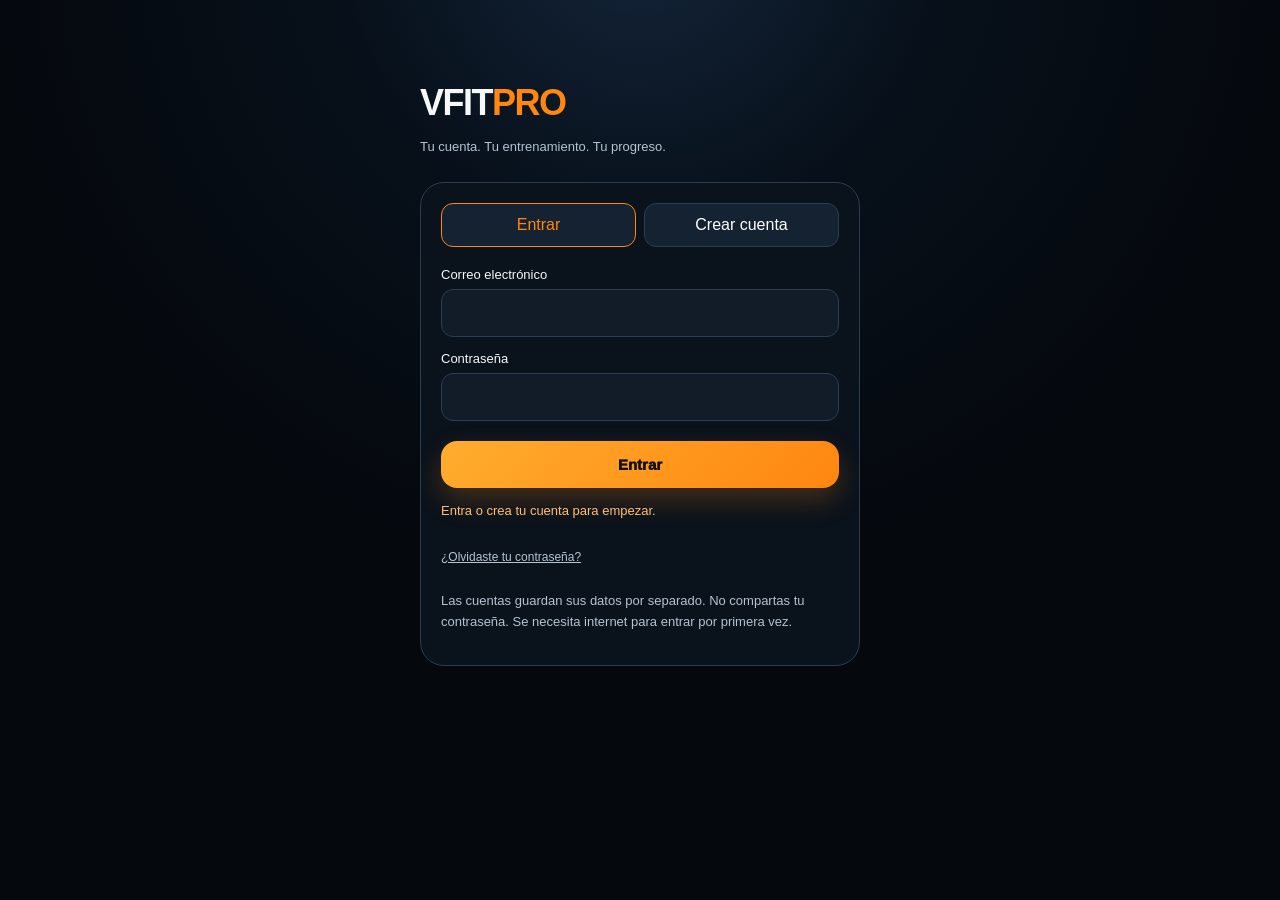
==== commit 50b42528: "Finalize safe V50 chest preview staging" ====
--- a/overrides/index.html
+++ b/overrides/index.html
@@ -24,90 +24,283 @@
 <section id="profile" class="screen"><div class="topbar"><button class="iconBtn" onclick="show('home')">‹</button><div class="title"><h1>VFIT PRO</h1><p>Tu entrenamiento, sin suscripción</p></div></div><div class="profileBlock"><h3>Datos privados en tu dispositivo</h3><p>Las series, cargas, notas e historial se guardan localmente en este teléfono. Puedes instalar VFIT PRO desde Safari como app en la pantalla de inicio.</p></div><div class="profileBlock"><h3>Mis ejercicios favoritos</h3><div id="favoritesList"></div></div><div class="profileBlock"><h3>Versión Premium V17</h3><p>Sin vídeos por ahora. Esta versión prioriza imágenes limpias, anatomía específica, técnica y registro de entrenamiento.</p></div></section>
 <nav class="bottomNav"><button data-s="home" class="active" onclick="show('home')"><b>⌂</b>Inicio</button><button data-s="progress" onclick="show('progress')"><b>▥</b>Progreso</button><button data-s="routines" onclick="show('routines')"><b>▣</b>Rutinas</button><button data-s="profile" onclick="show('profile')"><b>◉</b>Perfil</button></nav><div id="dayOptions" class="optionsOverlay" hidden><div class="optionsPanel" role="dialog" aria-modal="true" aria-labelledby="optionsTitle"><h2 id="optionsTitle">Opciones del entrenamiento</h2><p id="optionsDescription"></p><button class="optionAction" onclick="closeDayOptions();openExercise(0)">Ver primer ejercicio</button><button class="optionAction" onclick="closeDayOptions();finishDay()">Guardar entrenamiento completado</button><p>Para guardarlo, marca las series realizadas en «Registrar series».</p><button class="optionAction" onclick="closeDayOptions()">Cerrar</button></div></div><div class="toast" id="toast"></div></div>
 <script>
-const exerciseCatalog=new Map([
-['assets/ex/chest-bench.png',{name:'Press de banca',primary:'Pectoral medio (esternocostal)',secondary:'Tríceps · deltoides anterior',equipment:'Barra · Compuesto',sets:'3 × 10–12',rir:'RIR 1–3',image:'assets/ex/chest-bench.png',thumb:'assets/ex/chest-bench.png',anatomy:'assets/anatomy/chest-mid.png',stepKg:2.5}],
-['assets/ex/incline-dumbbell.png',{name:'Press inclinado con mancuernas',primary:'Pectoral superior (clavicular)',secondary:'Tríceps · deltoides anterior',equipment:'Mancuernas · Compuesto',sets:'3 × 10–12',rir:'RIR 1–3',image:'assets/ex/incline-dumbbell.png',thumb:'assets/ex/incline-dumbbell.png',anatomy:'assets/anatomy/chest-upper.png',stepKg:2}],
-['assets/ex/cable-fly.png',{name:'Aperturas en polea',primary:'Pectoral mayor',secondary:'Deltoides anterior',equipment:'Poleas · Aislado',sets:'3 × 12–15',rir:'RIR 1–2',image:'assets/ex/cable-fly.png',thumb:'assets/ex/cable-fly.png',anatomy:'assets/anatomy/chest-main.png',stepKg:1.25}],
-['assets/ex/dips.png',{name:'Fondos',primary:'Pectoral inferior',secondary:'Tríceps · deltoides anterior',equipment:'Peso corporal · Compuesto',sets:'3 × 8–12',rir:'RIR 1–2',image:'assets/ex/dips.png',thumb:'assets/ex/dips.png',anatomy:'assets/anatomy/chest-lower.png',stepKg:2.5}],
-['assets/ex/pushdown.png',{name:'Extensión de tríceps con cuerda',primary:'Tríceps',secondary:'Ancóneo',equipment:'Polea · Aislado',sets:'3 × 10–15',rir:'RIR 1–2',image:'assets/ex/pushdown.png',thumb:'assets/ex/pushdown.png',anatomy:'assets/anatomy/triceps.png',stepKg:1.25}],
-['assets/ex/overhead-tri.png',{name:'Extensión de tríceps sobre cabeza',primary:'Tríceps (cabeza larga)',secondary:'Tríceps lateral/medial',equipment:'Polea · Aislado',sets:'3 × 10–15',rir:'RIR 1–2',image:'assets/ex/overhead-tri.png',thumb:'assets/ex/overhead-tri.png',anatomy:'assets/anatomy/triceps-long.png',stepKg:1.25}],
-['assets/ex/lat-pulldown.png',{name:'Jalón al pecho',primary:'Dorsal ancho',secondary:'Bíceps · redondo mayor',equipment:'Polea · Compuesto',sets:'3 × 8–12',rir:'RIR 1–3',image:'assets/ex/lat-pulldown.png',thumb:'assets/ex/lat-pulldown.png',anatomy:'assets/anatomy/lats.png',stepKg:2.5}],
-['assets/ex/barbell-row.png',{name:'Remo curvado',primary:'Dorsal · romboides',secondary:'Bíceps · deltoides posterior',equipment:'Barra · Compuesto',sets:'3 × 8–12',rir:'RIR 1–3',image:'assets/ex/barbell-row.png',thumb:'assets/ex/barbell-row.png',anatomy:'assets/anatomy/mid-back.png',stepKg:2.5}],
-['assets/ex/seated-row.png',{name:'Remo sentado en polea',primary:'Espalda media',secondary:'Dorsal · bíceps',equipment:'Polea · Compuesto',sets:'3 × 10–12',rir:'RIR 1–3',image:'assets/ex/seated-row.png',thumb:'assets/ex/seated-row.png',anatomy:'assets/anatomy/mid-back.png',stepKg:2.5}],
-['assets/ex/one-arm-row.png',{name:'Remo con mancuerna',primary:'Dorsal ancho',secondary:'Bíceps · romboides',equipment:'Mancuerna · Compuesto',sets:'3 × 10–12',rir:'RIR 1–2',image:'assets/ex/one-arm-row.png',thumb:'assets/ex/one-arm-row.png',anatomy:'assets/anatomy/lats.png',stepKg:2}],
-['assets/ex/barbell-curl.png',{name:'Curl con barra',primary:'Bíceps braquial',secondary:'Braquial · antebrazo',equipment:'Barra · Aislado',sets:'3 × 8–12',rir:'RIR 1–2',image:'assets/ex/barbell-curl.png',thumb:'assets/ex/barbell-curl.png',anatomy:'assets/anatomy/biceps.png',stepKg:1.25}],
-['assets/ex/hammer-curl.png',{name:'Curl martillo',primary:'Braquial · braquiorradial',secondary:'Bíceps',equipment:'Mancuernas · Aislado',sets:'3 × 10–12',rir:'RIR 1–2',image:'assets/ex/hammer-curl.png',thumb:'assets/ex/hammer-curl.png',anatomy:'assets/anatomy/forearm.png',stepKg:1}],
-['assets/ex/squat.png',{name:'Sentadilla trasera',primary:'Cuádriceps',secondary:'Glúteo · aductores',equipment:'Barra · Compuesto',sets:'4 × 6–10',rir:'RIR 1–3',image:'assets/ex/squat.png',thumb:'assets/ex/squat.png',anatomy:'assets/anatomy/quads.png',stepKg:5}],
-['assets/ex/leg-press.png',{name:'Prensa 45°',primary:'Cuádriceps',secondary:'Glúteo · aductores',equipment:'Máquina · Compuesto',sets:'3 × 10–15',rir:'RIR 1–2',image:'assets/ex/leg-press.png',thumb:'assets/ex/leg-press.png',anatomy:'assets/anatomy/quads.png',stepKg:10}],
-['assets/ex/rdl.png',{name:'Peso muerto rumano',primary:'Isquiosurales',secondary:'Glúteo · erectores',equipment:'Barra · Compuesto',sets:'3 × 8–12',rir:'RIR 1–3',image:'assets/ex/rdl.png',thumb:'assets/ex/rdl.png',anatomy:'assets/anatomy/hamstrings.png',stepKg:5}],
-['assets/ex/leg-curl.png',{name:'Curl femoral',primary:'Isquiosurales',secondary:'Gastrocnemio',equipment:'Máquina · Aislado',sets:'3 × 10–15',rir:'RIR 1–2',image:'assets/ex/leg-curl.png',thumb:'assets/ex/leg-curl.png',anatomy:'assets/anatomy/hamstrings.png',stepKg:2.5}],
-['assets/ex/calves.png',{name:'Elevación de gemelos',primary:'Gastrocnemio · sóleo',secondary:'Tibial posterior',equipment:'Máquina · Aislado',sets:'4 × 12–20',rir:'RIR 0–2',image:'assets/ex/calves.png',thumb:'assets/ex/calves.png',anatomy:'assets/anatomy/calves.png',stepKg:5}],
-['assets/ex/shoulder-press.png',{name:'Press de hombro',primary:'Deltoides anterior/lateral',secondary:'Tríceps · trapecio',equipment:'Mancuernas · Compuesto',sets:'3 × 8–12',rir:'RIR 1–3',image:'assets/ex/shoulder-press.png',thumb:'assets/ex/shoulder-press.png',anatomy:'assets/anatomy/shoulders.png',stepKg:2}],
-['assets/ex/lateral-raise.png',{name:'Elevación lateral',primary:'Deltoides lateral',secondary:'Supraespinoso',equipment:'Mancuernas · Aislado',sets:'4 × 12–20',rir:'RIR 0–2',image:'assets/ex/lateral-raise.png',thumb:'assets/ex/lateral-raise.png',anatomy:'assets/anatomy/side-delt.png',stepKg:1}],
-['assets/ex/rear-delt.png',{name:'Pájaros',primary:'Deltoides posterior',secondary:'Romboides · trapecio medio',equipment:'Mancuernas · Aislado',sets:'4 × 12–20',rir:'RIR 0–2',image:'assets/ex/rear-delt.png',thumb:'assets/ex/rear-delt.png',anatomy:'assets/anatomy/rear-delt.png',stepKg:1}],
-['assets/ex/upright-row.png',{name:'Remo al mentón',primary:'Deltoides lateral',secondary:'Trapecio',equipment:'Barra · Compuesto',sets:'3 × 10–12',rir:'RIR 1–2',image:'assets/ex/upright-row.png',thumb:'assets/ex/upright-row.png',anatomy:'assets/anatomy/side-delt.png',stepKg:1.25}],
-['assets/ex/incline-curl.png',{name:'Curl inclinado',primary:'Bíceps (cabeza larga)',secondary:'Braquial',equipment:'Mancuernas · Aislado',sets:'3 × 10–12',rir:'RIR 1–2',image:'assets/ex/incline-curl.png',thumb:'assets/ex/incline-curl.png',anatomy:'assets/anatomy/biceps.png',stepKg:1}],
-['assets/ex/preacher-curl.png',{name:'Curl predicador',primary:'Bíceps (cabeza corta)',secondary:'Braquial',equipment:'Barra EZ · Aislado',sets:'3 × 10–12',rir:'RIR 1–2',image:'assets/ex/preacher-curl.png',thumb:'assets/ex/preacher-curl.png',anatomy:'assets/anatomy/biceps.png',stepKg:1.25}],
-['assets/ex/skullcrusher.png',{name:'Press francés',primary:'Tríceps',secondary:'Cabeza larga',equipment:'Barra EZ · Aislado',sets:'3 × 10–12',rir:'RIR 1–2',image:'assets/ex/skullcrusher.png',thumb:'assets/ex/skullcrusher.png',anatomy:'assets/anatomy/triceps.png',stepKg:1.25}],
-['assets/ex/close-bench.png',{name:'Press cerrado',primary:'Tríceps',secondary:'Pectoral · deltoides anterior',equipment:'Barra · Compuesto',sets:'3 × 8–12',rir:'RIR 1–3',image:'assets/ex/close-bench.png',thumb:'assets/ex/close-bench.png',anatomy:'assets/anatomy/triceps.png',stepKg:2.5}],
-['assets/ex/triceps-dip.png',{name:'Fondos de tríceps',primary:'Tríceps',secondary:'Pectoral · deltoides anterior',equipment:'Peso corporal · Compuesto',sets:'3 × 8–12',rir:'RIR 1–2',image:'assets/ex/triceps-dip.png',thumb:'assets/ex/triceps-dip.png',anatomy:'assets/anatomy/triceps.png',stepKg:2.5}],
-['assets/ex/cable-curl.png',{name:'Curl en polea',primary:'Bíceps braquial',secondary:'Braquial',equipment:'Polea · Aislado',sets:'3 × 12–15',rir:'RIR 0–2',image:'assets/ex/cable-curl.png',thumb:'assets/ex/cable-curl.png',anatomy:'assets/anatomy/biceps.png',stepKg:1.25}]
-);
-const originalProgram=[{day:1,title:'Pecho y Tríceps',time:'45–60 min',level:'Avanzado',hero:'assets/day/day1.jpg',ex:['assets/ex/chest-bench.png','assets/ex/incline-dumbbell.png','assets/ex/cable-fly.png','assets/ex/dips.png','assets/ex/pushdown.png','assets/ex/overhead-tri.png'].map(x=>exerciseCatalog.get(x))},{day:2,title:'Espalda y Bíceps',time:'45–60 min',level:'Avanzado',hero:'assets/day/day2.jpg',ex:['assets/ex/lat-pulldown.png','assets/ex/barbell-row.png','assets/ex/seated-row.png','assets/ex/one-arm-row.png','assets/ex/barbell-curl.png','assets/ex/hammer-curl.png'].map(x=>exerciseCatalog.get(x))},{day:3,title:'Pierna Completa',time:'55–70 min',level:'Avanzado',hero:'assets/day/day3.jpg',ex:['assets/ex/squat.png','assets/ex/leg-press.png','assets/ex/rdl.png','assets/ex/leg-curl.png','assets/ex/calves.png','assets/ex/calves.png'].map(x=>({...exerciseCatalog.get(x)}))},{day:4,title:'Hombro Aislado',time:'40–50 min',level:'Avanzado',hero:'assets/day/day4.jpg',ex:['assets/ex/shoulder-press.png','assets/ex/lateral-raise.png','assets/ex/rear-delt.png','assets/ex/upright-row.png'].map(x=>exerciseCatalog.get(x))},{day:5,title:'Bíceps y Tríceps',time:'45–55 min',level:'Avanzado',hero:'assets/day/day5.jpg',ex:['assets/ex/incline-curl.png','assets/ex/preacher-curl.png','assets/ex/cable-curl.png','assets/ex/skullcrusher.png','assets/ex/close-bench.png','assets/ex/triceps-dip.png'].map(x=>exerciseCatalog.get(x))}];
-let routines=JSON.parse(JSON.stringify(originalProgram)),activeDay=0,activeEx=0,tick=null,rest=90,restDeadline=null;
-const blankSets=ex=>Array.from({length:4},(_,i)=>({kg:'',reps:'',rir:'',done:false,note:'',active:i<Math.max(1,parseInt(ex.sets,10)||3)}));
-let state=routines.map(r=>r.ex.map(e=>blankSets(e))),notes={},historyData=[],workoutHistory=[],workoutSessions=[],measurementHistory=[],customExercises=[],favorites=[],progress={streak:0,lastDate:'',nextDay:0},currentWorkout=null;
-const STORE='vfit_pro_v17',MEASUREMENTS='vfit_pro_measurements_v23',CUSTOM_EXERCISES='vfit_pro_custom_exercises_v24';
-let workoutTicker=null;
-try{const s=JSON.parse(localStorage.getItem(STORE)||'null');if(s){state=s.state||state;historyData=s.historyData||[];workoutHistory=s.workoutHistory||[];workoutSessions=s.workoutSessions||[];favorites=s.favorites||[];progress=s.progress||progress;currentWorkout=s.currentWorkout||null;notes=s.notes||{}}}catch(e){}
-try{const m=JSON.parse(localStorage.getItem(MEASUREMENTS)||'[]');if(Array.isArray(m))measurementHistory=m}catch(e){}
-try{const c=JSON.parse(localStorage.getItem(CUSTOM_EXERCISES)||'[]');if(Array.isArray(c))customExercises=c}catch(e){}
-function persist(){try{localStorage.setItem(STORE,JSON.stringify({state,historyData,workoutHistory,workoutSessions,favorites,progress,currentWorkout,notes}))}catch(e){}}
-const techMap={'Press de banca':['Pies firmes, glúteos y espalda alta apoyados.','Baja la barra al pecho con antebrazos casi verticales.','Empuja manteniendo escápulas estables y sin rebotar.'],'Press inclinado con mancuernas':['Banco a 25–35°. Escápulas retraídas.','Baja mancuernas a la parte alta del pecho.','Empuja sin chocar las mancuernas arriba.'],'Aperturas en polea':['Pecho alto y hombros abajo.','Abraza hacia delante con codos ligeramente flexionados.','Vuelve controlado sin perder tensión.'],'Fondos':['Inclina ligeramente el torso.','Baja hasta una profundidad cómoda.','Empuja sin encoger hombros.'],'Extensión de tríceps con cuerda':['Codos pegados al cuerpo.','Extiende sin mover el hombro.','Separa la cuerda al final sin perder postura.'],'Extensión de tríceps sobre cabeza':['Mantén costillas abajo y codos estrechos.','Flexiona solo el codo.','Extiende hasta bloquear suavemente.'],'Jalón al pecho':['Torso estable y pecho alto.','Lleva codos hacia abajo y atrás.','Controla la subida sin elevar hombros.'],'Remo curvado':['Bisagra de cadera y espalda neutra.','Rema hacia abdomen sin tirar con el cuello.','Baja controlado manteniendo el torso.'],'Remo sentado en polea':['Torso erguido y hombros lejos de orejas.','Lleva codos hacia atrás.','Vuelve sin redondear la zona lumbar.'],'Remo con mancuerna':['Apoya bien el tronco.','Lleva el codo hacia la cadera.','Evita girar el torso.'],'Curl con barra':['Codos quietos junto al torso.','Flexiona sin balancear la espalda.','Baja en 2–3 segundos.'],'Curl martillo':['Muñeca neutra todo el recorrido.','Sube sin adelantar el codo.','Controla la bajada.'],'Sentadilla trasera':['Pies firmes y abdomen activo.','Rodillas siguen la línea de los pies.','Sube empujando el suelo sin colapsar el tronco.'],'Prensa 45°':['Espalda y pelvis pegadas al respaldo.','Baja hasta donde la pelvis no se despegue.','Empuja sin bloquear agresivamente rodillas.'],'Peso muerto rumano':['Cadera atrás y columna neutra.','Barra cerca de las piernas.','Sube apretando glúteos sin hiperextender.'],'Curl femoral':['Cadera estable en el banco.','Flexiona rodilla sin levantar la pelvis.','Regresa lento.'],'Elevación de gemelos':['Recorrido completo y apoyo estable.','Sube al máximo sin rebotar.','Pausa y baja controlado.'],'Press de hombro':['Abdomen activo, costillas abajo.','Empuja arriba sin arquear la espalda.','Baja hasta rango cómodo.'],'Elevación lateral':['Codo suave y muñeca neutra.','Eleva en el plano escapular.','No balancees el tronco.'],'Pájaros':['Inclina tronco con espalda neutra.','Abre brazos sin encoger hombros.','Controla el retorno.'],'Remo al mentón':['Agarre cómodo.','Sube hasta donde hombros estén cómodos.','Evita tirar más alto si molesta.'],'Curl inclinado':['Hombros apoyados en el banco.','Deja el brazo ligeramente atrás.','Flexiona sin mover el hombro.'],'Curl predicador':['Axilas estables en el apoyo.','Sube sin despegar brazos.','No hiperextiendas el codo abajo.'],'Press francés':['Brazos estables.','Flexiona codos llevando la barra hacia frente/coronilla.','Extiende sin abrir demasiado los codos.'],'Press cerrado':['Agarre algo más estrecho que hombros.','Codos cerca del torso.','Empuja manteniendo muñecas apiladas.'],'Fondos de tríceps':['Torso más vertical.','Codos hacia atrás.','Empuja sin encoger hombros.'],'Curl en polea':['Mantén tensión constante.','Codos quietos.','Controla la fase excéntrica.']};
-const $=id=>document.getElementById(id),dateKey=()=>new Date().toISOString().slice(0,10),clamp=(v,a,b)=>Math.max(a,Math.min(b,v));
-function saveLocal(){persist()}
+const routines=[{"day": 1, "title": "Pecho y Tríceps", "time": "45–60 min", "level": "Avanzado", "ex": [{"name": "Press de banca", "primary": "Pectoral medio (esternocostal)", "secondary": "Tríceps · deltoides anterior", "equipment": "Barra · Compuesto", "sets": "3 × 10–12", "rir": "RIR 1–3", "image": "assets/exercise/d1_press-de-banca.jpg", "thumb": "assets/thumb/d1_press-de-banca.jpg", "anatomy": "assets/anatomy/d1_press-de-banca.jpg"}, {"name": "Press inclinado con mancuernas", "primary": "Pectoral superior (clavicular)", "secondary": "Tríceps · deltoides anterior", "equipment": "Mancuernas · Compuesto", "sets": "3 × 10–12", "rir": "RIR 1–3", "image": "assets/exercise/d1_press-inclinado-con-mancuernas.jpg", "thumb": "assets/thumb/d1_press-inclinado-con-mancuernas.jpg", "anatomy": "assets/anatomy/d1_press-inclinado-con-mancuernas.jpg"}, {"name": "Aperturas en polea", "primary": "Pectoral interno / medio", "secondary": "Deltoides anterior", "equipment": "Polea · Aislado", "sets": "3 × 10–12", "rir": "RIR 1–3", "image": "assets/exercise/d1_aperturas-en-polea.jpg", "thumb": "assets/thumb/d1_aperturas-en-polea.jpg", "anatomy": "assets/anatomy/d1_aperturas-en-polea.jpg"}, {"name": "Extensión de tríceps en polea", "primary": "Cabeza lateral del tríceps", "secondary": "Cabeza medial del tríceps", "equipment": "Polea · Aislado", "sets": "3 × 10–12", "rir": "RIR 1–3", "image": "assets/exercise/d1_extension-de-triceps-en-polea.jpg", "thumb": "assets/thumb/d1_extension-de-triceps-en-polea.jpg", "anatomy": "assets/anatomy/d1_extension-de-triceps-en-polea.jpg"}, {"name": "Extensión de tríceps sobre la cabeza", "primary": "Cabeza larga del tríceps", "secondary": "Cabezas lateral y medial", "equipment": "Mancuerna · Aislado", "sets": "3 × 10–12", "rir": "RIR 1–3", "image": "assets/exercise/d1_extension-de-triceps-sobre-la-cabeza.jpg", "thumb": "assets/thumb/d1_extension-de-triceps-sobre-la-cabeza.jpg", "anatomy": "assets/anatomy/d1_extension-de-triceps-sobre-la-cabeza.jpg"}, {"name": "Press francés", "primary": "Cabeza medial del tríceps", "secondary": "Cabeza larga del tríceps", "equipment": "Barra EZ · Aislado", "sets": "3 × 10–12", "rir": "RIR 1–3", "image": "assets/exercise/d1_press-frances.jpg", "thumb": "assets/thumb/d1_press-frances.jpg", "anatomy": "assets/anatomy/d1_press-frances.jpg"}], "hero": "assets/day/day1.jpg"}, {"day": 2, "title": "Espalda y Bíceps", "time": "45–60 min", "level": "Avanzado", "ex": [{"name": "Remo curvado", "primary": "Espalda media / romboides", "secondary": "Dorsal · bíceps", "equipment": "Barra · Compuesto", "sets": "3 × 10–12", "rir": "RIR 1–3", "image": "assets/exercise/d2_remo-curvado.jpg", "thumb": "assets/thumb/d2_remo-curvado.jpg", "anatomy": "assets/anatomy/d2_remo-curvado.jpg"}, {"name": "Remo en polea", "primary": "Dorsal medio / romboides", "secondary": "Bíceps · deltoides posterior", "equipment": "Polea · Compuesto", "sets": "3 × 10–12", "rir": "RIR 1–3", "image": "assets/exercise/d2_remo-en-polea.jpg", "thumb": "assets/thumb/d2_remo-en-polea.jpg", "anatomy": "assets/anatomy/d2_remo-en-polea.jpg"}, {"name": "Jalón al pecho", "primary": "Dorsal ancho superior", "secondary": "Bíceps · redondo mayor", "equipment": "Polea · Compuesto", "sets": "3 × 10–12", "rir": "RIR 1–3", "image": "assets/exercise/d2_jalon-al-pecho.jpg", "thumb": "assets/thumb/d2_jalon-al-pecho.jpg", "anatomy": "assets/anatomy/d2_jalon-al-pecho.jpg"}, {"name": "Curl Scott", "primary": "Cabeza corta del bíceps", "secondary": "Braquial", "equipment": "Barra EZ · Aislado", "sets": "3 × 10–12", "rir": "RIR 1–3", "image": "assets/exercise/d2_curl-scott.jpg", "thumb": "assets/thumb/d2_curl-scott.jpg", "anatomy": "assets/anatomy/d2_curl-scott.jpg"}, {"name": "Curl con mancuernas", "primary": "Cabeza larga del bíceps", "secondary": "Braquial · antebrazo", "equipment": "Mancuernas · Aislado", "sets": "3 × 10–12", "rir": "RIR 1–3", "image": "assets/exercise/d2_curl-con-mancuernas.jpg", "thumb": "assets/thumb/d2_curl-con-mancuernas.jpg", "anatomy": "assets/anatomy/d2_curl-con-mancuernas.jpg"}, {"name": "Curl con barra recta", "primary": "Bíceps braquial", "secondary": "Braquial · antebrazo", "equipment": "Barra · Aislado", "sets": "3 × 10–12", "rir": "RIR 1–3", "image": "assets/exercise/d2_curl-con-barra-recta.jpg", "thumb": "assets/thumb/d2_curl-con-barra-recta.jpg", "anatomy": "assets/anatomy/d2_curl-con-barra-recta.jpg"}], "hero": "assets/day/day2.jpg"}, {"day": 3, "title": "Pierna Completa", "time": "50–70 min", "level": "Avanzado", "ex": [{"name": "Sentadilla hack", "primary": "Cuádriceps", "secondary": "Glúteo mayor · aductores", "equipment": "Máquina · Compuesto", "sets": "3 × 10–12", "rir": "RIR 1–3", "image": "assets/exercise/d3_sentadilla-hack.jpg", "thumb": "assets/thumb/d3_sentadilla-hack.jpg", "anatomy": "assets/anatomy/d3_sentadilla-hack.jpg"}, {"name": "Extensión de cuádriceps", "primary": "Cuádriceps", "secondary": "Recto femoral · vastos", "equipment": "Máquina · Aislado", "sets": "3 × 10–12", "rir": "RIR 1–3", "image": "assets/exercise/d3_extension-de-cuadriceps.jpg", "thumb": "assets/thumb/d3_extension-de-cuadriceps.jpg", "anatomy": "assets/anatomy/d3_extension-de-cuadriceps.jpg"}, {"name": "Abducción de cadera", "primary": "Glúteo medio", "secondary": "Glúteo menor", "equipment": "Máquina · Aislado", "sets": "3 × 10–12", "rir": "RIR 1–3", "image": "assets/exercise/d3_abduccion-de-cadera.jpg", "thumb": "assets/thumb/d3_abduccion-de-cadera.jpg", "anatomy": "assets/anatomy/d3_abduccion-de-cadera.jpg"}, {"name": "Curl femoral", "primary": "Isquiotibiales", "secondary": "Gastrocnemio", "equipment": "Máquina · Aislado", "sets": "3 × 10–12", "rir": "RIR 1–3", "image": "assets/exercise/d3_curl-femoral.jpg", "thumb": "assets/thumb/d3_curl-femoral.jpg", "anatomy": "assets/anatomy/d3_curl-femoral.jpg"}, {"name": "Flexión de cadera", "primary": "Flexores de cadera", "secondary": "Recto femoral", "equipment": "Máquina · Aislado", "sets": "3 × 10–12", "rir": "RIR 1–3", "image": "assets/exercise/d3_flexion-de-cadera.jpg", "thumb": "assets/thumb/d3_flexion-de-cadera.jpg", "anatomy": "assets/anatomy/d3_flexion-de-cadera.jpg"}, {"name": "Prensa de piernas", "primary": "Cuádriceps", "secondary": "Glúteo mayor · aductores", "equipment": "Máquina · Compuesto", "sets": "3 × 10–12", "rir": "RIR 1–3", "image": "assets/exercise/d3_prensa-de-piernas.jpg", "thumb": "assets/thumb/d3_prensa-de-piernas.jpg", "anatomy": "assets/anatomy/d3_prensa-de-piernas.jpg"}], "hero": "assets/day/day3.jpg"}, {"day": 4, "title": "Hombro Aislado", "time": "40–55 min", "level": "Intermedio", "ex": [{"name": "Crucifijo invertido", "primary": "Deltoides posterior", "secondary": "Romboides · trapecio medio", "equipment": "Mancuernas · Aislado", "sets": "3 × 10–12", "rir": "RIR 1–3", "image": "assets/exercise/d4_crucifijo-invertido.jpg", "thumb": "assets/thumb/d4_crucifijo-invertido.jpg", "anatomy": "assets/anatomy/d4_crucifijo-invertido.jpg"}, {"name": "Elevación frontal", "primary": "Deltoides anterior", "secondary": "Pectoral superior", "equipment": "Mancuernas · Aislado", "sets": "3 × 10–12", "rir": "RIR 1–3", "image": "assets/exercise/d4_elevacion-frontal.jpg", "thumb": "assets/thumb/d4_elevacion-frontal.jpg", "anatomy": "assets/anatomy/d4_elevacion-frontal.jpg"}, {"name": "Elevación lateral", "primary": "Deltoides lateral", "secondary": "Supraespinoso", "equipment": "Mancuernas · Aislado", "sets": "3 × 10–12", "rir": "RIR 1–3", "image": "assets/exercise/d4_elevacion-lateral.jpg", "thumb": "assets/thumb/d4_elevacion-lateral.jpg", "anatomy": "assets/anatomy/d4_elevacion-lateral.jpg"}, {"name": "Desarrollo de hombro", "primary": "Deltoides anterior / lateral", "secondary": "Tríceps", "equipment": "Mancuernas · Compuesto", "sets": "3 × 10–12", "rir": "RIR 1–3", "image": "assets/exercise/d4_desarrollo-de-hombro.jpg", "thumb": "assets/thumb/d4_desarrollo-de-hombro.jpg", "anatomy": "assets/anatomy/d4_desarrollo-de-hombro.jpg"}], "hero": "assets/day/day4.jpg"}, {"day": 5, "title": "Bíceps y Tríceps", "time": "45–60 min", "level": "Intermedio", "ex": [{"name": "Extensión de tríceps en polea", "primary": "Cabeza lateral del tríceps", "secondary": "Cabeza medial del tríceps", "equipment": "Polea · Aislado", "sets": "3 × 10–12", "rir": "RIR 1–3", "image": "assets/exercise/d5_extension-de-triceps-en-polea.jpg", "thumb": "assets/thumb/d5_extension-de-triceps-en-polea.jpg", "anatomy": "assets/anatomy/d5_extension-de-triceps-en-polea.jpg"}, {"name": "Extensión de tríceps sobre la cabeza", "primary": "Cabeza larga del tríceps", "secondary": "Cabezas lateral y medial", "equipment": "Mancuerna · Aislado", "sets": "3 × 10–12", "rir": "RIR 1–3", "image": "assets/exercise/d5_extension-de-triceps-sobre-la-cabeza.jpg", "thumb": "assets/thumb/d5_extension-de-triceps-sobre-la-cabeza.jpg", "anatomy": "assets/anatomy/d5_extension-de-triceps-sobre-la-cabeza.jpg"}, {"name": "Extensión de tríceps al frente", "primary": "Cabeza medial del tríceps", "secondary": "Cabeza lateral del tríceps", "equipment": "Polea · Aislado", "sets": "3 × 10–12", "rir": "RIR 1–3", "image": "assets/exercise/d5_extension-de-triceps-al-frente.jpg", "thumb": "assets/thumb/d5_extension-de-triceps-al-frente.jpg", "anatomy": "assets/anatomy/d5_extension-de-triceps-al-frente.jpg"}, {"name": "Curl con barra recta", "primary": "Bíceps braquial", "secondary": "Braquial · antebrazo", "equipment": "Barra · Aislado", "sets": "3 × 10–12", "rir": "RIR 1–3", "image": "assets/exercise/d5_curl-con-barra-recta.jpg", "thumb": "assets/thumb/d5_curl-con-barra-recta.jpg", "anatomy": "assets/anatomy/d5_curl-con-barra-recta.jpg"}, {"name": "Curl con mancuernas", "primary": "Cabeza larga del bíceps", "secondary": "Braquial · antebrazo", "equipment": "Mancuernas · Aislado", "sets": "3 × 10–12", "rir": "RIR 1–3", "image": "assets/exercise/d5_curl-con-mancuernas.jpg", "thumb": "assets/thumb/d5_curl-con-mancuernas.jpg", "anatomy": "assets/anatomy/d5_curl-con-mancuernas.jpg"}, {"name": "Curl en banco Scott", "primary": "Cabeza corta del bíceps", "secondary": "Braquial", "equipment": "Barra EZ · Aislado", "sets": "3 × 10–12", "rir": "RIR 1–3", "image": "assets/exercise/d5_curl-en-banco-scott.jpg", "thumb": "assets/thumb/d5_curl-en-banco-scott.jpg", "anatomy": "assets/anatomy/d5_curl-en-banco-scott.jpg"}], "hero": "assets/day/day5.jpg"}];const techMap={"Press de banca": ["Pies firmes en el suelo y glúteos apoyados.", "Retrae las escápulas y mantén el pecho alto.", "Agarra la barra algo más ancho que los hombros.", "Baja con control hacia la zona media del pecho.", "Empuja manteniendo muñecas neutras y hombros estables."], "Press inclinado con mancuernas": ["Ajusta el banco a una inclinación moderada.", "Apoya espalda, cabeza y pies con firmeza.", "Baja las mancuernas a ambos lados del pecho superior.", "Mantén antebrazos casi verticales.", "Empuja arriba sin chocar las mancuernas."], "Aperturas en polea": ["Colócate centrado entre las poleas.", "Mantén los codos ligeramente flexionados.", "Abre hasta un estiramiento cómodo del pecho.", "Cierra en arco frente al torso.", "Mantén tensión continua y evita balancearte."], "Extensión de tríceps en polea": ["Mantén los codos pegados al cuerpo.", "Agarra la cuerda de forma simétrica.", "Mueve solo los antebrazos.", "Extiende por completo sin mover los hombros.", "Regresa despacio manteniendo tensión."], "Extensión de tríceps sobre la cabeza": ["Core firme y espalda estable.", "Sujeta la mancuerna con ambas manos.", "Mantén los codos relativamente juntos.", "Baja la carga detrás de la cabeza con control.", "Extiende sin abrir excesivamente los codos."], "Press francés": ["Túmbate con pies firmes y espalda estable.", "Sujeta la barra EZ con ambas manos y muñecas neutras.", "Mantén los codos apuntando al techo.", "Baja la barra hacia la frente o ligeramente detrás.", "Extiende los codos sin mover los hombros."], "Remo curvado": ["Haz una bisagra de cadera y mantén la espalda neutra.", "Sujeta la barra de forma simétrica.", "Tira hacia el abdomen con los codos hacia atrás.", "Aprieta espalda media y romboides al final.", "Baja controlado sin redondear la zona lumbar."], "Remo en polea": ["Pies firmes y espalda neutra.", "Tira del agarre hacia el abdomen.", "Mantén el pecho alto y evita echarte atrás.", "Aprieta dorsales y romboides al final.", "Regresa de forma lenta y completa."], "Jalón al pecho": ["Pecho alto y tronco estable.", "Agarre algo más ancho que los hombros.", "Lleva la barra hacia la parte alta del pecho.", "Dirige los codos hacia abajo y atrás.", "Regresa controlado hasta estirar los dorsales."], "Curl Scott": ["Ajusta el brazo completamente al banco Scott.", "Agarra la barra EZ de forma simétrica.", "Flexiona sin separar el brazo del apoyo.", "Aprieta el bíceps arriba.", "Desciende lento hasta casi extender."], "Curl con mancuernas": ["Pecho alto y hombros relajados.", "Mantén los codos junto al torso.", "Flexiona sin balancear el cuerpo.", "Aprieta el bíceps arriba.", "Baja de forma controlada."], "Curl con barra recta": ["Agarre firme y simétrico.", "Mantén los codos junto al cuerpo.", "Sube la barra sin impulso.", "Aprieta el bíceps arriba.", "Desciende lentamente sin perder postura."], "Sentadilla hack": ["Apoya espalda y hombros en la máquina.", "Coloca los pies a una anchura cómoda.", "Desciende siguiendo la línea de los pies.", "Empuja con toda la planta del pie.", "Sube sin bloquear bruscamente las rodillas."], "Extensión de cuádriceps": ["Alinea las rodillas con el eje de la máquina.", "Mantén la espalda apoyada.", "Extiende las piernas con control.", "Aprieta el cuádriceps arriba.", "Baja lentamente sin dejar caer el peso."], "Abducción de cadera": ["Espalda apoyada y pelvis estable.", "Coloca las piernas contra las almohadillas.", "Abre las rodillas con control.", "Aprieta el glúteo medio al final.", "Regresa despacio sin dejar caer el peso."], "Curl femoral": ["Cadera pegada al banco.", "Alinea la rodilla con el eje de la máquina.", "Lleva los talones hacia los glúteos.", "Aprieta los isquiotibiales arriba.", "Baja lentamente sin levantar la pelvis."], "Flexión de cadera": ["Espalda apoyada y agarre firme.", "Eleva las rodillas con control.", "Mantén el abdomen activo.", "Aprieta los flexores de cadera arriba.", "Desciende lentamente manteniendo postura."], "Prensa de piernas": ["Apoya espalda y cadera completamente.", "Pies firmes y rodillas alineadas.", "Baja hasta un rango cómodo.", "Empuja con todo el pie.", "Evita bloquear bruscamente las rodillas."], "Crucifijo invertido": ["Apoya el pecho en el banco.", "Mantén codos ligeramente flexionados.", "Abre los brazos desde el hombro.", "Aprieta deltoides posterior y romboides.", "Regresa sin balanceos."], "Elevación frontal": ["Core firme y torso estable.", "Mancuernas delante de los muslos.", "Eleva hasta aproximadamente la altura de los hombros.", "Evita balancear el cuerpo.", "Baja de forma controlada."], "Elevación lateral": ["Hombros abajo y codos ligeramente flexionados.", "Eleva los brazos hacia los lados.", "Llega aproximadamente a la altura de los hombros.", "Evita encoger los trapecios.", "Baja lentamente manteniendo control."], "Desarrollo de hombro": ["Espalda apoyada y core firme.", "Mancuernas a la altura de los hombros.", "Empuja verticalmente sobre la cabeza.", "Evita arquear la zona lumbar.", "Baja con control hasta la posición inicial."], "Extensión de tríceps al frente": ["Colócate estable frente a la polea.", "Sujeta la cuerda con ambas manos de forma simétrica.", "Mantén hombros y codos estables.", "Extiende al frente hasta contraer el tríceps.", "Regresa despacio sin perder tensión."], "Curl en banco Scott": ["Ajusta el brazo por completo al banco Scott.", "Agarra la barra EZ de forma simétrica.", "Flexiona sin levantar los codos del apoyo.", "Aprieta el bíceps arriba.", "Desciende lento y controlado."]};
+let activeDay=0,activeEx=0,rest=90,timerInt=null,restDeadline=null,restDuration=90;
+const $=id=>document.getElementById(id);
+const defaultSets=routines.map(r=>r.ex.map(()=>Array.from({length:3},()=>({kg:0,reps:10,rir:2,done:false,note:''}))));
+function readSaved(key,fallback){try{return JSON.parse(localStorage.getItem(key)||'null')||fallback}catch(e){return fallback}}
+let state=readSaved('vfit12-state',defaultSets);
+state=routines.map((r,i)=>r.ex.map((ex,j)=>Array.isArray(state[i]?.[j])&&state[i][j].length?state[i][j]:defaultSets[i][j]));
+let progress=Object.assign({streak:0,sessions:0,volume:0,records:{},history:[]},readSaved('vfit12-progress',{}));if(!Array.isArray(progress.history))progress.history=[];if(!progress.records||typeof progress.records!=='object')progress.records={};
+let currentWorkout=readSaved('vfit-current-workout',null);if(currentWorkout&&(!routines[currentWorkout.day]?.ex[currentWorkout.exercise]))currentWorkout=null;
+let favorites=readSaved('vfit-favorites',[]);if(!Array.isArray(favorites))favorites=[];
+function writeSaved(key,value){try{localStorage.setItem(key,JSON.stringify(value))}catch(e){toast('No se pudo guardar en este navegador. Abre VFIT en Safari sin navegación privada.')}}
+function favoriteKey(){return activeDay+':'+activeEx}
+function syncFavorite(){const saved=favorites.includes(favoriteKey());$('favoriteBtn').textContent=saved?'♥':'♡';$('favoriteBtn').setAttribute('aria-pressed',String(saved))}
+function toggleFavorite(){const key=favoriteKey();favorites=favorites.includes(key)?favorites.filter(x=>x!==key):[...favorites,key];writeSaved('vfit-favorites',favorites);syncFavorite();renderFavorites();toast(favorites.includes(key)?'Ejercicio guardado en favoritos':'Ejercicio quitado de favoritos')}
+function renderFavorites(){const list=$('favoritesList');list.innerHTML='';if(!favorites.length){list.innerHTML='<p>Guarda un ejercicio tocando el corazón. Aparecerá aquí.</p>';return}favorites.forEach(key=>{const [i,j]=key.split(':').map(Number);const ex=routines[i]?.ex[j];if(!ex)return;const b=document.createElement('button');b.className='favoriteRow';b.textContent=ex.name+' · Día '+(i+1);b.onclick=()=>{openDay(i);openExercise(j)};list.appendChild(b)})}
+function openDayOptions(){$('optionsDescription').textContent='Día '+routines[activeDay].day+' · '+routines[activeDay].title;$('dayOptions').hidden=false}
+function closeDayOptions(){$('dayOptions').hidden=true}
+
+function updateResume(){const i=currentWorkout?currentWorkout.day:((progress.nextDay||0)%routines.length);const r=routines[i];$('resumeLabel').textContent=currentWorkout?'Retomar entrenamiento':'Empezar entrenamiento';$('resumeTitle').textContent='Día '+r.day+' · '+r.title;$('resumeHelp').textContent=currentWorkout?'Retoma el ejercicio en el que dejaste tu sesión.':'Abre la próxima sesión del programa. También puedes elegir otro día en la lista de abajo.'}
+function persist(){writeSaved('vfit-current-workout',currentWorkout);writeSaved('vfit12-state',state);writeSaved('vfit12-progress',progress)}
+function show(id){if(id!=='register'&&restDeadline!==null){syncRestTimer();stopRestTimer()}document.querySelectorAll('.screen').forEach(x=>x.classList.toggle('active',x.id===id));document.querySelectorAll('.bottomNav button').forEach(x=>x.classList.toggle('active',x.dataset.s===id));window.scrollTo(0,0);if(id==='progress'||id==='home')renderProgress();if(id==='home')updateResume();if(id==='profile')renderFavorites()}
 function toast(msg){const t=$('toast');t.textContent=msg;t.classList.add('show');setTimeout(()=>t.classList.remove('show'),1800)}
 function makeDayCard(r,i){const b=document.createElement('button');b.className='dayCard';b.innerHTML=`<div class="thumb"><img src="${r.hero}" alt="${r.title}"></div><div><div class="cardTitle">Día ${r.day} · ${r.title}</div><div class="cardSub">${r.time} · ${r.level}</div><div class="cardMeta">${r.ex.length} ejercicios</div></div><div class="roundArrow">›</div>`;b.onclick=()=>openDay(i);return b}
 function renderDays(){['homeDays','routineDays'].forEach(id=>{const c=$(id);c.innerHTML='';routines.forEach((r,i)=>c.appendChild(makeDayCard(r,i)))})}
-function show(id){if(id!=='register'&&restDeadline!==null){syncRestTimer();stopRestTimer()}document.querySelectorAll('.screen').forEach(x=>x.classList.toggle('active',x.id===id));document.querySelectorAll('.bottomNav button').forEach(x=>x.classList.toggle('active',x.dataset.s===id));window.scrollTo(0,0);if(id==='progress'||id==='home')renderProgress();if(id==='home')updateResume();if(id==='profile')renderFavorites()}
 function openDay(i){activeDay=i;const r=routines[i];$('dayTitle').textContent='Día '+r.day;$('daySub').textContent=r.title;$('dayLabel').textContent='Día '+r.day;$('dayName').textContent=r.title;$('dayHero').src=r.hero;$('dayCount').textContent=r.ex.length;$('dayTime').textContent=r.time;$('dayLevel').textContent=r.level;const list=$('exerciseList');list.innerHTML='';r.ex.forEach((ex,j)=>{const b=document.createElement('button');b.className='exerciseCard';b.innerHTML=`<div class="num">${j+1}</div><div class="thumb"><img src="${ex.thumb}" alt="${ex.name}"></div><div><div class="cardTitle">${ex.name}</div><div class="cardSub">${ex.primary}</div><div class="cardMeta">${ex.sets}</div></div><div class="roundArrow">›</div>`;b.onclick=()=>openExercise(j);list.appendChild(b)});show('day')}
 function openExercise(j){activeEx=j;const ex=routines[activeDay].ex[j];$('exTitle').textContent=ex.name;$('exMeta').textContent=ex.equipment;$('exImage').src=ex.image;$('exPrimary').textContent=ex.primary;$('exSets').textContent=ex.sets;$('exRir').textContent=ex.rir;$('exAnatomy').src=ex.anatomy;$('musclePrimary').textContent=ex.primary;$('musclePrincipalText').textContent=ex.primary;$('muscleSecondary').textContent=ex.secondary;$('tech').innerHTML=(techMap[ex.name]||[]).map((x,i)=>`<div class="techRow"><div class="step">${i+1}</div><div>${x}</div></div>`).join('');syncFavorite();show('exercise')}
 function fmt(s){return String(Math.floor(s/60)).padStart(2,'0')+':'+String(s%60).padStart(2,'0')}
-function visibleSets(){const rows=state?.[activeDay]?.[activeEx]||[];return rows.filter((s,i)=>s.active!==false||i<3)}
-function ensureWorkout(){if(!currentWorkout)currentWorkout={day:activeDay,exercise:activeEx,startedAt:Date.now(),pausedAt:null,pausedMs:0,elapsedAdjust:0};return currentWorkout}
-function workoutSeconds(){if(!currentWorkout)return 0;const end=currentWorkout.pausedAt||Date.now();return Math.max(0,Math.floor((end-currentWorkout.startedAt-currentWorkout.pausedMs)/1000)+(currentWorkout.elapsedAdjust||0))}
-function renderWorkoutClock(){const e=$('workoutElapsed');if(e)e.textContent=fmt(workoutSeconds());const b=$('workoutPause');if(b)b.textContent=currentWorkout?.pausedAt?'Reanudar':'Pausar'}
-function toggleWorkoutClock(){ensureWorkout();if(currentWorkout.pausedAt){currentWorkout.pausedMs+=Date.now()-currentWorkout.pausedAt;currentWorkout.pausedAt=null}else currentWorkout.pausedAt=Date.now();persist();renderWorkoutClock()}
-function adjustWorkoutClock(sec){ensureWorkout();currentWorkout.elapsedAdjust=(currentWorkout.elapsedAdjust||0)+sec;persist();renderWorkoutClock()}
 function openRegister(){ensureWorkout();currentWorkout.exercise=activeEx;persist();updateResume();const ex=routines[activeDay].ex[activeEx];$('regTitle').textContent=ex.name;renderSets();resetRestTimer();show('register');renderWorkoutClock()}
 function renderSets(){const c=$('setRows');c.innerHTML='';visibleSets().forEach((s,i)=>{const row=document.createElement('div');row.className='setRow';row.innerHTML=`<b>${i+1}</b><input data-k="kg" type="number" value="${s.kg}" step="0.5"><input data-k="reps" type="number" value="${s.reps}"><input data-k="rir" type="number" value="${s.rir}" min="0" max="10"><input data-k="done" type="checkbox" ${s.done?'checked':''}>`;row.querySelectorAll('input').forEach(inp=>inp.onchange=()=>{const k=inp.dataset.k;state[activeDay][activeEx][i][k]=k==='done'?inp.checked:Number(inp.value);persist()});c.appendChild(row)});$('notes').value=state[activeDay][activeEx][0].note||''}
-function renderRestTimer(){$('timer').textContent=fmt(rest);$('timerToggle').textContent=tick?'Ⅱ':'▶'}
-function syncRestTimer(){if(restDeadline!==null)rest=Math.max(0,Math.ceil((restDeadline-Date.now())/1000));renderRestTimer();if(rest<=0&&restDeadline!==null){stopRestTimer();toast('Descanso terminado')}}
-function stopRestTimer(){if(tick)clearInterval(tick);tick=null;restDeadline=null;renderRestTimer()}
-function startRestTimer(){if(rest<=0)rest=90;restDeadline=Date.now()+rest*1000;if(tick)clearInterval(tick);tick=setInterval(syncRestTimer,250);syncRestTimer()}
-function resetRestTimer(){stopRestTimer();rest=90;renderRestTimer();$('restDuration').value='01:30'}
-$('timerToggle').onclick=()=>tick?stopRestTimer():startRestTimer();
-function addTime(s){syncRestTimer();rest=clamp(rest+s,0,5999);if(tick)restDeadline=Date.now()+rest*1000;renderRestTimer();$('restDuration').value=fmt(rest)}
-function applyRestDuration(){const raw=$('restDuration').value.trim();let sec=0;if(raw.includes(':')){const [m,s]=raw.split(':').map(Number);sec=(m||0)*60+(s||0)}else sec=Math.round((Number(raw)||0)*60);rest=clamp(sec,0,5999);if(tick)restDeadline=Date.now()+rest*1000;renderRestTimer();$('restDuration').value=fmt(rest)}
-function changeSetCount(d){const ex=routines[activeDay].ex[activeEx],rows=state[activeDay][activeEx];if(d>0){const firstInactive=rows.findIndex(s=>s.active===false);if(firstInactive>=0)rows[firstInactive].active=true;else rows.push({kg:'',reps:'',rir:'',done:false,note:'',active:true})}else{let idx=rows.length-1;while(idx>=0&&rows[idx].active===false)idx--;if(idx>=1)rows[idx].active=false}persist();renderSets()}
-function saveExercise(){const ex=routines[activeDay].ex[activeEx],rows=state[activeDay][activeEx];rows[0].note=$('notes').value;const done=rows.filter(s=>s.active!==false&&s.done);if(done.length){historyData.push({date:dateKey(),name:ex.name,sets:done.length,best:Math.max(...done.map(s=>Number(s.kg)||0)),volume:done.reduce((a,s)=>a+(Number(s.kg)||0)*(Number(s.reps)||0),0)});progress.lastDate=dateKey()}persist();if(activeEx<routines[activeDay].ex.length-1){activeEx++;openExercise(activeEx)}else{show('day');toast('Ejercicio guardado')}}
-function finishDay(){if(!currentWorkout){toast('No hay sesión activa');return}const r=routines[currentWorkout.day],duration=workoutSeconds();workoutSessions.push({date:dateKey(),day:r.day,title:r.title,duration,finishedAt:Date.now()});progress.lastDate=dateKey();progress.nextDay=(currentWorkout.day+1)%routines.length;currentWorkout=null;persist();renderProgress();updateResume();show('home');toast('Entrenamiento guardado')}
-function discardWorkout(){if(!currentWorkout)return;currentWorkout=null;persist();updateResume();show('home');toast('Sesión descartada')}
-function updateResume(){const r=routines[currentWorkout?.day??progress.nextDay??0]||routines[0];$('resumeTitle').textContent=`Día ${r.day} · ${r.title}`;$('resumeLabel').textContent=currentWorkout?'Continuar entrenamiento':'Empezar entrenamiento';$('resumeHelp').textContent=currentWorkout?'Tienes una sesión en curso. Puedes continuar donde la dejaste.':'El siguiente entrenamiento sugerido se calcula con tu progreso guardado.'}
-$('resumeBtn').onclick=()=>{const i=currentWorkout?.day??progress.nextDay??0;openDay(i)};
-function renderProgress(){const doneDates=[...new Set(workoutSessions.map(x=>x.date))];$('homeStreak').textContent=doneDates.length;$('homeSessions').textContent=workoutSessions.length;$('homeRecords').textContent=new Set(historyData.map(x=>x.name)).size;$('pSessions').textContent=workoutSessions.length;$('pVolume').textContent=Math.round(historyData.reduce((a,x)=>a+(x.volume||0),0));$('pRecords').textContent=new Set(historyData.map(x=>x.name)).size;const h=$('history');h.innerHTML='';workoutSessions.slice(-12).reverse().forEach(x=>{const d=document.createElement('div');d.className='historyItem';d.innerHTML=`<div class="check">✓</div><div><b>${x.title}</b><small>${x.date} · ${fmt(x.duration||0)}</small></div>`;h.appendChild(d)});const c=$('chart');c.innerHTML='';[0,1,2,3,4,5,6].forEach(i=>{const v=historyData.slice(-7)[i]?.volume||0,wrap=document.createElement('div');wrap.className='barWrap';wrap.innerHTML=`<div class="bar" style="height:${Math.min(120,Math.round(v/80))}px"></div>${i+1}`;c.appendChild(wrap)})}
-function toggleFavorite(){const ex=routines[activeDay].ex[activeEx],k=ex.image,i=favorites.indexOf(k);if(i>=0)favorites.splice(i,1);else favorites.push(k);persist();syncFavorite();renderFavorites()}
-function syncFavorite(){const ex=routines[activeDay].ex[activeEx];$('favoriteBtn').textContent=favorites.includes(ex.image)?'♥':'♡'}
-function renderFavorites(){const c=$('favoritesList');c.innerHTML='';if(!favorites.length){c.innerHTML='<p>No tienes favoritos todavía.</p>';return}favorites.forEach(k=>{const ex=exerciseCatalog.get(k);if(!ex)return;const b=document.createElement('button');b.className='favoriteRow';b.textContent=ex.name;b.onclick=()=>{for(let d=0;d<routines.length;d++){const e=routines[d].ex.findIndex(x=>x.image===k);if(e>=0){openDay(d);openExercise(e);return}}};c.appendChild(b)})}
-function openDayOptions(){const o=$('dayOptions');$('optionsDescription').textContent=`Día ${routines[activeDay].day} · ${routines[activeDay].title}`;o.hidden=false}
-function closeDayOptions(){$('dayOptions').hidden=true}
-renderDays();renderProgress();updateResume();setInterval(()=>{if(currentWorkout&&!currentWorkout.pausedAt&&$('register').classList.contains('active'))renderWorkoutClock()},1000);
-if('serviceWorker'in navigator)navigator.serviceWorker.register('./sw.js?v=49').catch(()=>{});
+function renderRestTimer(){
+  $('timer').textContent=fmt(rest);
+  $('timerToggle').textContent=restDeadline!==null?'Ⅱ':'▶';
+  $('timerToggle').setAttribute('aria-label',restDeadline!==null?'Pausar descanso':'Iniciar descanso');
+}
+function stopRestTimer(){clearInterval(timerInt);timerInt=null;restDeadline=null;renderRestTimer()}
+function syncRestTimer(){
+  if(restDeadline===null)return;
+  rest=Math.max(0,Math.ceil((restDeadline-Date.now())/1000));
+  if(rest===0){stopRestTimer();toast('Descanso terminado')}else renderRestTimer();
+}
+function setRestTime(seconds){
+  const running=restDeadline!==null;
+  rest=Math.max(0,Math.min(5999,Math.round(seconds)));
+  if(running){if(rest===0)stopRestTimer();else restDeadline=Date.now()+rest*1000}
+  renderRestTimer();
+}
+function addTime(seconds){syncRestTimer();setRestTime(rest+seconds)}
+function applyRestDuration(){
+  const value=$('restDuration').value.trim();
+  const match=/^(\d{1,2}):([0-5]\d)$/.exec(value);
+  if(!match){toast('Introduce el tiempo como min:seg, por ejemplo 02:30');return}
+  const seconds=Number(match[1])*60+Number(match[2]);
+  if(seconds===0){toast('Elige un tiempo mayor que cero');return}
+  restDuration=seconds;setRestTime(seconds);$('restDuration').value=fmt(restDuration);
+}
+function resetRestTimer(){stopRestTimer();setRestTime(restDuration);$('restDuration').value=fmt(restDuration)}
+$('timerToggle').onclick=()=>{
+  if(restDeadline!==null){syncRestTimer();stopRestTimer();return}
+  if(rest===0){toast('Añade tiempo o pulsa Reiniciar');return}
+  restDeadline=Date.now()+rest*1000;renderRestTimer();timerInt=setInterval(syncRestTimer,250);
+};
+document.addEventListener('visibilitychange',()=>{if(!document.hidden)syncRestTimer()});
+function saveExercise(){state[activeDay][activeEx][0].note=$('notes').value;persist();if(activeEx<routines[activeDay].ex.length-1){currentWorkout.exercise=activeEx+1;persist();updateResume();openExercise(activeEx+1)}else{finishDay()}}
+function finishDay(){if(currentWorkout&&currentWorkout.day!==activeDay){toast('Termina primero la sesión que tienes en curso');return}let vol=0;let completed=0;routines[activeDay].ex.forEach((ex,j)=>{state[activeDay][j].forEach(s=>{if(s.done){vol+=(Number(s.kg)||0)*(Number(s.reps)||0);completed++}});const best=Math.max(0,...state[activeDay][j].filter(s=>s.done).map(s=>Number(s.kg)||0));if(best>(progress.records[ex.name]||0))progress.records[ex.name]=best});if(!completed){toast("Marca al menos una serie completada para guardar la sesión");return}progress.sessions++;progress.volume+=vol;progress.history.unshift({title:`Día ${routines[activeDay].day} · ${routines[activeDay].title}`,timestamp:Date.now(),date:new Date().toLocaleDateString('es-ES'),volume:vol,sets:completed,duration:workoutSeconds(),...(currentWorkout?.adaptation?{adaptation:{minutes:currentWorkout.adaptation.minutes,energy:currentWorkout.adaptation.energy}}:{}),exercises:routines[activeDay].ex.map((ex,j)=>({name:ex.name,key:ex.image,sets:JSON.parse(JSON.stringify(state[activeDay][j].filter(s=>s.done)))})).filter(ex=>ex.sets.length)});progress.nextDay=(activeDay+1)%routines.length;currentWorkout=null;state[activeDay].forEach(sets=>sets.forEach(s=>s.done=false));persist();updateResume();toast('Entrenamiento guardado');show('progress')}
+function renderProgress(){
+  $('homeStreak').textContent=new Set(progress.history.map(x=>x.date)).size;
+  $('homeSessions').textContent=progress.sessions;
+  $('homeRecords').textContent=Object.keys(progress.records).length;
+  $('pSessions').textContent=progress.sessions;
+  $('pVolume').textContent=Math.round(progress.volume).toLocaleString('es-ES');
+  $('pRecords').textContent=Object.keys(progress.records).length;
+  const h=$('history');h.innerHTML=progress.history.length?'':'<div style="color:var(--muted);font-size:12px">Aún no hay sesiones guardadas.</div>';
+  progress.history.forEach(x=>{
+    const d=document.createElement('div');d.className='historyItem';
+    const check=document.createElement('div');check.className='check';check.textContent='✓';
+    const copy=document.createElement('div'),title=document.createElement('b'),detail=document.createElement('small');
+    title.textContent=x.title;detail.textContent=`${x.date} · ${Math.round(x.volume).toLocaleString('es-ES')} kg · ${x.sets} series`;
+    copy.append(title,detail);d.append(check,copy);if(x.exercises){const btn=document.createElement('button');btn.className='optionAction';btn.textContent='Ver series · '+fmt(x.duration||0);btn.onclick=()=>openSessionDetail(x);copy.appendChild(btn)}h.appendChild(d);
+  });
+  const today=new Date();today.setHours(0,0,0,0);const start=new Date(today);start.setDate(start.getDate()-6);
+  const dates=Array.from({length:7},(_,i)=>{const d=new Date(start);d.setDate(d.getDate()+i);return d});
+  const vals=dates.map(d=>progress.history.filter(x=>x.date===d.toLocaleDateString('es-ES')).reduce((v,x)=>v+x.volume,0)),labs=dates.map(d=>d.toLocaleDateString('es-ES',{weekday:'short'})),max=Math.max(1,...vals);
+  $('chart').innerHTML=vals.map((v,i)=>`<div class="barWrap"><div class="bar" style="height:${(v/max)*115}px"></div><div>${labs[i]}</div></div>`).join('');
+}
+$('resumeBtn').onclick=()=>{openDay(currentWorkout?currentWorkout.day:((progress.nextDay||0)%routines.length));if(currentWorkout)openExercise(currentWorkout.exercise)};renderDays();renderProgress();updateResume();renderFavorites();if('serviceWorker'in navigator)window.addEventListener('load',()=>navigator.serviceWorker.register('./sw.js').catch(()=>{}));
+</script>
+<script>
+// Account-scoped program customization. Catalog keys stay stable when exercises move.
+const originalProgram=JSON.parse(JSON.stringify(routines));
+const exerciseCatalog=new Map(originalProgram.flatMap(r=>r.ex).map(ex=>[ex.image,ex]));
+function loadProgram(plans,v26={}){
+  const customPrefix='assets/custom-exercise.svg#custom-';
+  for(const key of [...exerciseCatalog.keys()])if(String(key).startsWith(customPrefix))exerciseCatalog.delete(key);
+  if(Array.isArray(v26?.customExercises))for(const raw of v26.customExercises.slice(0,80)){
+    if(!raw||typeof raw!=='object')continue;const id=String(raw.id||'').replace(/[^a-zA-Z0-9_-]/g,'').slice(0,80);if(!id)continue;
+    const key=customPrefix+id,count=Math.max(1,Math.min(20,Number(raw.count)||3)),reps=/^\d{1,2}[–-]\d{1,2}$/.test(String(raw.reps||''))?String(raw.reps).replace('-','–'):'10–12';
+    exerciseCatalog.set(key,{name:String(raw.name||'Ejercicio personalizado').slice(0,80),primary:String(raw.primary||'Grupo principal').slice(0,100),secondary:String(raw.secondary||'—').slice(0,120),equipment:String(raw.equipment||'Otro · Personalizado').slice(0,100),sets:`${count} × ${reps}`,rir:String(raw.rir||'RIR 1–3').slice(0,30),image:key,thumb:'assets/custom-exercise.svg',anatomy:'assets/custom-exercise.svg',stepKg:Math.max(.25,Math.min(20,Number(raw.stepKg)||2.5))});
+  }
+  const metas=Array.isArray(v26?.days)?v26.days:[],count=Array.isArray(plans)&&plans.length?Math.max(1,Math.min(10,plans.length)):originalProgram.length,next=[];
+  for(let i=0;i<count;i++){
+    const source=originalProgram[i%originalProgram.length],meta=metas[i]||{},hero=/^assets\/day\//.test(String(meta.hero||''))?String(meta.hero):source.hero;
+    const r={day:i+1,title:String(meta.title||source.title||`Entrenamiento ${i+1}`).slice(0,80),time:String(meta.time||source.time||'45–60 min').slice(0,40),level:String(meta.level||source.level||'Personalizado').slice(0,40),hero,ex:[]};
+    const list=Array.isArray(plans?.[i])?plans[i]:source.ex.map(ex=>({key:ex.image,stepKg:Number(ex.stepKg)||2.5,count:parseInt(ex.sets)||3,reps:ex.sets.split(' × ')[1]||'10–12'}));
+    const restored=list.slice(0,20).filter(x=>x&&exerciseCatalog.has(x.key)).map(x=>({...exerciseCatalog.get(x.key),stepKg:Number.isFinite(Number(x.stepKg))&&Number(x.stepKg)>=.25&&Number(x.stepKg)<=20?Number(x.stepKg):2.5,sets:`${Math.max(1,Math.min(20,Number(x.count)||3))} × ${/^\d{1,2}[–-]\d{1,2}$/.test(String(x.reps||''))?String(x.reps).replace('-','–'):'10–12'}`}));
+    r.ex=restored.length?restored:JSON.parse(JSON.stringify(source.ex));next.push(r);
+  }
+  routines.splice(0,routines.length,...next);
+}
+function programSnapshot(){return routines.map(r=>r.ex.map(ex=>({key:ex.image,stepKg:Number(ex.stepKg)||2.5,count:parseInt(ex.sets)||3,reps:ex.sets.split(' × ')[1]||'10–12'})))}
+function blankSets(ex){return Array.from({length:parseInt(ex.sets)||3},()=>({kg:0,reps:10,rir:2,done:false,note:''}))}
+function safeWorkout(w){
+  if(!w||!Number.isInteger(w.day)||!Number.isInteger(w.exercise)||!routines[w.day]?.ex[w.exercise])return null;
+  return {day:w.day,exercise:w.exercise,elapsed:Math.max(0,Number(w.elapsed)||0),runningSince:Number.isFinite(w.runningSince)&&w.runningSince>0?w.runningSince:null,...(Number.isFinite(Number(w.restDeadline))&&Number(w.restDeadline)>Date.now()?{restDeadline:Number(w.restDeadline),restDuration:Math.max(1,Math.min(600,Number(w.restDuration)||90))}:{}),...(cleanAdaptation(w.adaptation,w.day)?{adaptation:cleanAdaptation(w.adaptation,w.day)}:{})};
+}
+function ensureWorkout(){
+  if(currentWorkout&&currentWorkout.day!==activeDay)return false;
+  if(!currentWorkout)currentWorkout={day:activeDay,exercise:activeEx,elapsed:0,runningSince:Date.now()};
+  if(currentWorkout.elapsed===undefined){currentWorkout.elapsed=0;currentWorkout.runningSince=Date.now()}
+  return true;
+}
+const originalOpenRegister=openRegister;
+openRegister=function(){if(!ensureWorkout()){toast('Tienes otra sesión en curso. Retómala desde Inicio y guárdala primero.');return}originalOpenRegister()};
+function workoutSeconds(){return currentWorkout?Math.max(0,Math.floor((currentWorkout.elapsed||0)+(currentWorkout.runningSince?(Date.now()-currentWorkout.runningSince)/1000:0))):0}
+function renderWorkoutClock(){const el=$('workoutElapsed');if(el)el.textContent=fmt(workoutSeconds());if($('workoutPause'))$('workoutPause').textContent=currentWorkout?.runningSince?'Pausar':'Continuar'}
+function toggleWorkoutClock(){if(!currentWorkout)return;currentWorkout.elapsed=workoutSeconds();currentWorkout.runningSince=currentWorkout.runningSince?null:Date.now();persist();renderWorkoutClock()}
+function adjustWorkoutClock(delta){if(!currentWorkout)return;currentWorkout.elapsed=Math.max(0,workoutSeconds()+delta);if(currentWorkout.runningSince)currentWorkout.runningSince=Date.now();persist();renderWorkoutClock()}
+setInterval(renderWorkoutClock,1000);
+function discardWorkout(){if(!currentWorkout||!confirm('¿Descartar esta sesión sin añadirla al historial?'))return;state[currentWorkout.day].forEach(sets=>sets.forEach(s=>s.done=false));currentWorkout=null;stopRestTimer();persist();updateResume();show('home')}
+function changeSetCount(delta){const list=state[activeDay][activeEx];if(delta>0&&list.length<20){const prev=list.at(-1);list.push({...prev,done:false,note:''})}else if(delta<0&&list.length>1){if(list.at(-1).done&&!confirm('¿Quitar esta serie ya completada?'))return;list.pop()}else return;persist();renderSets()}
+const originalRenderSets=renderSets;
+renderSets=function(){originalRenderSets();renderLastExercise();$('notes').oninput=()=>{state[activeDay][activeEx][0].note=$('notes').value;persist()};document.querySelectorAll('#setRows input[type=number]').forEach(inp=>{inp.min=0;const save=inp.onchange;inp.onchange=()=>{const n=Number(inp.value);if(!Number.isFinite(n)||n<0){inp.value=0}else if(inp.dataset.k!=='kg'){inp.value=Math.min(inp.dataset.k==='rir'?10:999,Math.round(n))}save()}})};
+function renderLastExercise(){
+  $('lastExercise')?.remove();const ex=routines[activeDay].ex[activeEx];
+  const last=progress.history.flatMap(h=>h.exercises||[]).find(x=>x.key===ex.image);
+  if(!last)return;
+  const panel=document.createElement('div');panel.id='lastExercise';panel.className='panel';const h=document.createElement('h2');h.textContent='Tu última sesión';panel.appendChild(h);
+  const line=document.createElement('p');line.textContent=last.sets.map(s=>s.kg+' kg × '+s.reps).join(' · ');panel.appendChild(line);
+  editorAction(panel,'Usar estas cargas y repeticiones',()=>copyPreviousSets(last));
+  $('setRows').parentElement.before(panel);
+}
+function panelDialog(title){
+  $('editorOverlay')?.remove();const overlay=document.createElement('div');overlay.id='editorOverlay';overlay.className='optionsOverlay';
+  const panel=document.createElement('div');panel.className='optionsPanel';panel.style.maxHeight='85dvh';panel.style.overflowY='auto';panel.setAttribute('role','dialog');panel.setAttribute('aria-modal','true');panel.setAttribute('aria-label',title);
+  const h=document.createElement('h2');h.textContent=title;panel.appendChild(h);overlay.appendChild(panel);document.body.appendChild(overlay);
+  const close=document.createElement('button');close.textContent='Cerrar';close.className='optionAction';close.onclick=()=>overlay.remove();panel.appendChild(close);close.focus();overlay.onkeydown=e=>{if(e.key==='Escape')overlay.remove()};return panel;
+}
+function editorAction(parent,label,fn){const b=document.createElement('button');b.className='optionAction';b.textContent=label;b.onclick=fn;parent.appendChild(b);return b}
+function openRoutineEditor(){
+  if(currentWorkout){toast('Guarda la sesión en curso antes de modificar el programa.');return}
+  const panel=panelDialog('Personalizar · Día '+(activeDay+1));
+  const help=document.createElement('p');help.textContent='Los cambios se guardan en tu cuenta. Conserva al menos un ejercicio. Puedes añadir cualquiera del catálogo.';panel.appendChild(help);
+  routines[activeDay].ex.forEach((ex,j)=>{
+    const row=document.createElement('div');row.className='profileBlock';row.style.margin='12px 0';const name=document.createElement('strong');name.textContent=(j+1)+'. '+ex.name;row.appendChild(name);
+    const label=document.createElement('label');label.textContent='Series planificadas ';const input=document.createElement('input');input.type='number';input.min=1;input.max=20;input.value=parseInt(ex.sets)||3;input.style.width='65px';label.appendChild(input);row.appendChild(label);
+    const repLabel=document.createElement('label');repLabel.textContent=' Rango de repeticiones ';const reps=document.createElement('input');reps.value=ex.sets.split(' × ')[1];reps.placeholder='10-12';reps.style.width='85px';repLabel.appendChild(reps);row.appendChild(repLabel);reps.onchange=()=>{const m=/^(\d{1,2})[–-](\d{1,2})$/.exec(reps.value);if(!m||Number(m[1])<1||Number(m[1])>Number(m[2])){toast('Usa un rango válido, por ejemplo 8-12');reps.value=ex.sets.split(' × ')[1];return}ex.sets=(parseInt(ex.sets)||3)+' × '+m[1]+'–'+m[2];persist();openDay(activeDay)};
+    input.onchange=()=>{const n=Number(input.value);if(!Number.isInteger(n)||n<1||n>20){input.value=parseInt(ex.sets)||3;return}if(state[activeDay][j].some(s=>s.done)){toast('Guarda tus series antes de editar');return}ex.sets=n+' × '+ex.sets.split(' × ')[1];const old=state[activeDay][j];state[activeDay][j]=Array.from({length:n},(_,k)=>old[k]||blankSets(ex)[0]);persist();renderDays();openDay(activeDay)};
+    if(j>0)editorAction(row,'↑ Subir',()=>moveExercise(j,j-1));
+    if(j<routines[activeDay].ex.length-1)editorAction(row,'↓ Bajar',()=>moveExercise(j,j+1));
+    editorAction(row,'Quitar ejercicio',()=>{if(routines[activeDay].ex.length===1){toast('Conserva al menos un ejercicio');return}if(!confirm('¿Quitar '+ex.name+' de esta rutina? Su historial se conserva.'))return;remapFavorites(j,-1);routines[activeDay].ex.splice(j,1);state[activeDay].splice(j,1);afterProgramEdit()});
+    panel.appendChild(row);
+  });
+  const select=document.createElement('select');select.style.cssText='width:100%;padding:12px;font-size:16px';select.setAttribute('aria-label','Ejercicio para añadir');
+  const seen=new Set();for(const ex of exerciseCatalog.values()){if(seen.has(ex.name))continue;seen.add(ex.name);const option=document.createElement('option');option.value=ex.image;option.textContent=ex.name;select.appendChild(option)}panel.appendChild(select);
+  editorAction(panel,'+ Añadir ejercicio',()=>{if(routines[activeDay].ex.length>=20){toast('Máximo 20 ejercicios por día');return}const ex={...exerciseCatalog.get(select.value)};routines[activeDay].ex.push(ex);state[activeDay].push(blankSets(ex));afterProgramEdit()});
+}
+function remapFavorites(from,to){favorites=favorites.flatMap(k=>{let [d,e]=k.split(':').map(Number);if(d!==activeDay)return[k];if(to===-1){if(e===from)return[];if(e>from)e--}else{if(e===from)e=to;else if(e===to)e=from}return[d+':'+e]})}
+function moveExercise(a,b){remapFavorites(a,b);[routines[activeDay].ex[a],routines[activeDay].ex[b]]=[routines[activeDay].ex[b],routines[activeDay].ex[a]];[state[activeDay][a],state[activeDay][b]]=[state[activeDay][b],state[activeDay][a]];afterProgramEdit()}
+function afterProgramEdit(){persist();renderDays();openDay(activeDay);renderFavorites();openRoutineEditor()}
+function safeHistoryDetails(h){
+ const num=n=>Math.max(0,Number.isFinite(Number(n))?Number(n):0);
+ return {duration:num(h.duration),...(Number(h.sessionRpe)>=1&&Number(h.sessionRpe)<=10?{sessionRpe:Math.round(Number(h.sessionRpe))}:{}),...(String(h.sessionNote||'').trim()?{sessionNote:String(h.sessionNote).trim().slice(0,1000)}:{}),...(h.adaptation?{adaptation:{minutes:Math.min(180,num(h.adaptation.minutes)),energy:h.adaptation.energy==='low'?'low':'normal'}}:{}),...(Array.isArray(h.exercises)?{exercises:h.exercises.slice(0,20).filter(ex=>ex&&typeof ex==='object').map(ex=>({name:String(ex.name||'Ejercicio').slice(0,160),key:String(ex.key||'').slice(0,220),sets:Array.isArray(ex.sets)?ex.sets.slice(0,20).map(s=>({kg:num(s.kg),reps:num(s.reps),rir:num(s.rir),done:true,note:String(s.note||'').slice(0,4000),type:s.type==='drop'?'drop':s.type==='failure'?'failure':'normal'})):[],...(Array.isArray(ex.warmups)?{warmups:ex.warmups.slice(0,5).map(s=>({kg:num(s.kg),reps:num(s.reps),done:true}))}:{})}))}:{})};
+}
+function openSessionDetail(session){const panel=panelDialog(session.title);if(session.adaptation){const note=document.createElement('p');note.textContent='Sesión adaptada · '+session.adaptation.minutes+' min previstos · energía '+(session.adaptation.energy==='low'?'baja':'normal');panel.appendChild(note)}for(const ex of session.exercises||[]){const h=document.createElement('h3');h.textContent=ex.name;panel.appendChild(h);ex.sets.forEach((s,i)=>{const line=document.createElement('p');const technique=s.type==='drop'?' · DROP SET':s.type==='failure'?' · AL FALLO':'';line.textContent=`Serie ${i+1}: ${s.kg} kg × ${s.reps} rep · RIR ${s.rir}`+technique;panel.appendChild(line);if(s.note){const note=document.createElement('p');note.textContent=s.note;panel.appendChild(note)}})}}
+function exportTraining(){const blob=new Blob([JSON.stringify({version:22,exportedAt:new Date().toISOString(),program:programSnapshot(),state,progress,favorites,currentWorkout},null,2)],{type:'application/json'});const url=URL.createObjectURL(blob),a=document.createElement('a');a.href=url;a.download='VFIT-PRO-historial.json';a.click();setTimeout(()=>URL.revokeObjectURL(url),1000)}
+editorAction($('progress'),'Descargar mi historial',exportTraining);
+
+// V22: transparent session planning and opt-in progression.
+function cleanAdaptation(value,day){
+  if(!value||!Array.isArray(value.items)||!Number.isFinite(value.minutes))return null;
+  const seen=new Set();const items=value.items.filter(x=>x&&Number.isInteger(x.index)&&routines[day]?.ex[x.index]&&Number.isInteger(x.count)&&x.count>=1&&x.count<=20&&!seen.has(x.index)&&seen.add(x.index)).map(x=>({index:x.index,count:x.count}));
+  if(!items.length)return null;
+  return {minutes:Math.max(15,Math.min(180,value.minutes)),energy:value.energy==='low'?'low':'normal',restSeconds:Math.max(30,Math.min(300,Number(value.restSeconds)||90)),items};
+}
+function sessionItem(){return currentWorkout?.day===activeDay?currentWorkout.adaptation?.items.find(x=>x.index===activeEx):null}
+function visibleSets(){const item=sessionItem();const sets=state[activeDay][activeEx];return item?sets.slice(0,item.count):sets}
+function estimateSession(items,restSeconds){return Math.ceil((300+items.reduce((s,x)=>s+60+x.count*(45+restSeconds),0))/60)}
+function makeAdaptation(day,minutes,energy,restSeconds){
+  let items=routines[day].ex.map((ex,index)=>({index,count:Math.min(state[day][index].length,energy==='low'?2:20)}));
+  while(estimateSession(items,restSeconds)>minutes){
+    const reducible=items.findLastIndex(x=>x.count>2);
+    if(reducible>=0)items[reducible].count--;
+    else if(items.length>1)items.pop();
+    else if(items[0].count>1)items[0].count--;
+    else break;
+  }
+  return {minutes,energy,restSeconds,items};
+}
+function openAdaptation(){
+  if(currentWorkout){toast('Termina o descarta la sesión en curso antes de preparar otra.');return}
+  const panel=panelDialog('¿Cómo entrenas hoy?');panel.classList.add('adaptivePanel');
+  const intro=document.createElement('p');intro.textContent='Prepara una versión para hoy según tu tiempo y energía. Revisa la propuesta antes de empezar.';panel.appendChild(intro);
+  panel.insertAdjacentHTML('beforeend','<label for="availableMinutes">Tiempo disponible (minutos)</label><input id="availableMinutes" type="number" min="15" max="180" step="5" value="45"><label for="todayEnergy">Energía de hoy</label><select id="todayEnergy"><option value="normal">Normal</option><option value="low">Poca energía · menos series</option></select><label for="plannedRest">Descanso entre series (segundos)</label><input id="plannedRest" type="number" min="30" max="300" step="15" value="90"><div id="adaptationPreview" aria-live="polite"></div>');
+  const preview=$('adaptationPreview');let draft=null;
+  function update(){
+    const minutes=Number($('availableMinutes').value),restSeconds=Number($('plannedRest').value);
+    if(!Number.isInteger(minutes)||minutes<15||minutes>180||!Number.isInteger(restSeconds)||restSeconds<30||restSeconds>300){draft=null;preview.textContent='Introduce entre 15 y 180 minutos y descansos de 30 a 300 segundos.';return}
+    draft=makeAdaptation(activeDay,minutes,$('todayEnergy').value,restSeconds);preview.replaceChildren();
+    const text=document.createElement('p');text.textContent=`Propuesta: ${draft.items.length} ejercicios · ${draft.items.reduce((n,x)=>n+x.count,0)} series · unos ${estimateSession(draft.items,restSeconds)} min.`;preview.appendChild(text);
+    const why=document.createElement('p');why.textContent='Estimación: 5 min de preparación, 45 s por serie, tu descanso y 1 min de cambio por ejercicio. Se respeta el orden de la rutina; se reducen series y, si hace falta, se dejan los últimos ejercicios fuera de esta sesión. Puedes cambiar el orden en «Personalizar esta rutina».';preview.appendChild(why);
+    const list=document.createElement('ol');draft.items.forEach(x=>{const li=document.createElement('li');li.textContent=routines[activeDay].ex[x.index].name+' · '+x.count+' series';list.appendChild(li)});preview.appendChild(list);
+    if(draft.items.length<routines[activeDay].ex.length){const omitted=document.createElement('p');const indices=new Set(draft.items.map(x=>x.index));omitted.textContent='Fuera de esta sesión: '+routines[activeDay].ex.filter((_,i)=>!indices.has(i)).map(ex=>ex.name).join(', ')+'.';preview.appendChild(omitted)}
+  }
+  ['availableMinutes','todayEnergy','plannedRest'].forEach(id=>$(id).oninput=update);
+  editorAction(panel,'Aceptar y empezar esta sesión',()=>{if(!draft){toast('Revisa el tiempo y el descanso');return}if(currentWorkout)return;if(state[activeDay].some(sets=>sets.some(s=>s.done))){toast('Guarda primero las series completadas de este día.');return}currentWorkout={day:activeDay,exercise:draft.items[0].index,elapsed:0,runningSince:Date.now(),adaptation:draft};restDuration=draft.restSeconds;persist();updateResume();$('editorOverlay').remove();openDay(activeDay);openExercise(currentWorkout.exercise);toast('Sesión adaptada preparada')});
+  editorAction(panel,'Mantener mi rutina completa',()=>{$('editorOverlay').remove();openExercise(0)});update();
+}
+const dayBeforeAdaptation=openDay;
+openDay=function(i){dayBeforeAdaptation(i);renderAdaptationSummary()};
+function renderAdaptationSummary(){
+  $('adaptationSummary')?.remove();if(currentWorkout?.day!==activeDay||!currentWorkout.adaptation)return;
+  const a=currentWorkout.adaptation,panel=document.createElement('div');panel.className='panel';panel.id='adaptationSummary';const text=document.createElement('p');text.textContent=`Sesión de hoy: ${a.items.length} ejercicios · ${a.items.reduce((n,x)=>n+x.count,0)} series · objetivo ${a.minutes} min · energía ${a.energy==='low'?'baja':'normal'}. Duración estimada.`;panel.appendChild(text);
+  editorAction(panel,'Retomar sesión adaptada',()=>openExercise(currentWorkout.exercise));
+  editorAction(panel,'Volver a la rutina completa',()=>{delete currentWorkout.adaptation;persist();openDay(activeDay);toast('Puedes continuar con todos los ejercicios')});$('exerciseList').before(panel);
+  document.querySelectorAll('#exerciseList .exerciseCard').forEach((card,i)=>{const item=a.items.find(x=>x.index===i);card.style.opacity=item?'1':'.5';card.querySelector('.cardMeta').textContent=item?item.count+' series para hoy':'Fuera de la sesión de hoy'});
+}
+const registerBeforeAdaptation=openRegister;
+openRegister=function(){if(currentWorkout?.day===activeDay&&currentWorkout.adaptation&&!sessionItem()){toast('Ejercicio fuera de la sesión de hoy. Vuelve al día para elegir la rutina completa.');return}if(currentWorkout?.adaptation)restDuration=currentWorkout.adaptation.restSeconds;registerBeforeAdaptation()};
+const setsBeforeAdaptation=changeSetCount;
+changeSetCount=function(delta){const item=sessionItem();if(!item){setsBeforeAdaptation(delta);return}const sets=state[activeDay][activeEx];if(item.count+delta<1||item.count+delta>20)return;if(delta<0&&sets[item.count-1].done&&!confirm('¿Quitar esta serie completada?'))return;if(delta<0)sets[item.count-1].done=false;item.count+=delta;while(sets.length<item.count)sets.push({...sets.at(-1),done:false,note:''});persist();renderSets()};
+saveExercise=function(){state[activeDay][activeEx][0].note=$('notes').value;persist();const order=currentWorkout?.adaptation?.items.map(x=>x.index)||routines[activeDay].ex.map((_,i)=>i);const next=order[order.indexOf(activeEx)+1];if(next!==undefined){currentWorkout.exercise=next;persist();updateResume();openExercise(next)}else finishDay()};
+function copyPreviousSets(last){
+  const item=sessionItem();if(state[activeDay][activeEx].some(s=>s.done)&&!confirm('¿Reemplazar las series actuales por las de tu última sesión?'))return;
+  if(item){for(let i=0;i<item.count;i++)state[activeDay][activeEx][i]={...last.sets[Math.min(i,last.sets.length-1)],done:false}}
+  else state[activeDay][activeEx]=last.sets.map(s=>({...s,done:false}));persist();renderSets();
+}
+function progressionProposal(day,index){
+  const ex=routines[day].ex[index],match=/(\d+)[–-](\d+)/.exec(ex.sets),low=match?Number(match[1]):10,high=match?Number(match[2]):12,count=parseInt(ex.sets)||3;
+  const history=progress.history.filter(h=>h.exercises?.some(e=>e.key===ex.image)).slice(0,2);
+  const no=reason=>({type:'hold',reason});
+  if(currentWorkout?.adaptation?.energy==='low')return no('Hoy has indicado poca energía. Mantén el control de las cargas; no proponemos aumentarlas en esta sesión.');
+  if(history.length<2)return no('Necesitamos dos sesiones con series guardadas de este ejercicio. Los historiales antiguos sin desglose no sirven para calcular una propuesta.');
+  if(history.some(h=>!h.timestamp||Date.now()-h.timestamp>28*86400000))return no('No hay dos sesiones recientes comparables de las últimas cuatro semanas. Registra de nuevo cómo te encuentras antes de aumentar cargas.');
+  if(history.some(h=>h.timestamp>Date.now()+300000)||new Date(history[0].timestamp).toDateString()===new Date(history[1].timestamp).toDateString())return no('Necesitamos registros de dos días distintos y con fechas válidas para comparar.');
+  if(history.some(h=>h.exercises.filter(e=>e.key===ex.image).length!==1))return no('Este ejercicio aparece varias veces en una sesión. Revisa manualmente qué bloque quieres comparar.');
+  if(history.some(h=>h.adaptation))return no('Una de las últimas sesiones fue adaptada. Mantén tu referencia: no aumentamos cargas automáticamente a partir de una sesión reducida.');
+  const samples=history.map(h=>h.exercises.find(e=>e.key===ex.image).sets);
+  if(samples.some(sets=>sets.length!==count))return no('El número de series de las últimas sesiones no coincide con el plan actual. Registra dos sesiones comparables.');
+  if(samples.some(sets=>sets.some(s=>s.kg<=0||!Number.isFinite(s.rir))))return no('Faltan cargas o datos de esfuerzo válidos para proponer una subida.');
+  if(samples[0].some((s,i)=>s.kg!==samples[1][i].kg))return no('Las cargas cambiaron entre las dos últimas sesiones. Consolida primero las cargas actuales.');
+  if(samples.some(sets=>sets.some(s=>s.reps<high||s.rir<2)))return no(`Mantén la carga como referencia y trabaja dentro de ${low}–${high} repeticiones. Para proponer una subida buscamos dos sesiones con todas las series en ${high} repeticiones o más y al menos 2 repeticiones en reserva.`);
+  const step=Number(ex.stepKg)||2.5;
+  if(samples[0].some(s=>step/s.kg>0.05))return no('El incremento elegido supera el 5 % de alguna carga registrada. Ajusta un incremento menor si tu material lo permite; si no, conserva la carga.');
+  return {type:'increase',reason:`En las dos últimas sesiones completaste ${count} series con al menos ${high} repeticiones y RIR ≥ 2, manteniendo las mismas cargas. Propuesta: +${step} kg por serie y volver a ${low} repeticiones.`,sets:samples[0].map(s=>({...s,kg:Math.round((s.kg+step)*100)/100,reps:low,rir:2,done:false,note:''}))};
+}
+function renderProgression(target){
+  const id='progression-'+target;$(id)?.remove();const panel=document.createElement('div');panel.className='panel adaptivePanel';panel.id=id;
+  const title=document.createElement('h2');title.textContent='Tu siguiente paso';panel.appendChild(title);
+  const explanation=document.createElement('p');const proposal=progressionProposal(activeDay,activeEx);explanation.textContent=proposal.reason;panel.appendChild(explanation);
+  const label=document.createElement('label');label.textContent='Incremento disponible en tu material (kg)';const input=document.createElement('input');input.type='number';input.min=.25;input.max=20;input.step=.25;input.value=routines[activeDay].ex[activeEx].stepKg||2.5;input.setAttribute('aria-label','Incremento de carga disponible');label.appendChild(input);panel.appendChild(label);
+  input.onchange=()=>{const value=Number(input.value);if(!Number.isFinite(value)||value<.25||value>20){toast('Elige un incremento entre 0,25 y 20 kg');input.value=routines[activeDay].ex[activeEx].stepKg||2.5;return}routines[activeDay].ex[activeEx].stepKg=value;persist();renderProgression(target)};
+  if(proposal.type==='increase'){
+    const weights=document.createElement('p');weights.textContent='Propuesta: '+proposal.sets.map(s=>s.kg+' kg × '+s.reps).join(' · ');panel.appendChild(weights);
+    const consent=document.createElement('label');consent.className='proposalConsent';const check=document.createElement('input');check.type='checkbox';consent.append(check,document.createTextNode('Confirmo que registré el esfuerzo, entrené con técnica controlada y sin molestias, y usaré el mismo material.'));panel.appendChild(consent);
+    const apply=editorAction(panel,'Aplicar propuesta a esta sesión',()=>{if(!check.checked)return;if(!ensureWorkout()){toast('Retoma primero la sesión que tienes en curso.');return}if(currentWorkout.adaptation&&!sessionItem()){toast('Este ejercicio está fuera de la sesión de hoy.');return}if(state[activeDay][activeEx].some(s=>s.done)){toast('Ya hay series completadas: conserva los registros y ajusta manualmente las siguientes.');return}const n=sessionItem()?.count||proposal.sets.length;for(let i=0;i<n;i++)state[activeDay][activeEx][i]={...proposal.sets[Math.min(i,proposal.sets.length-1)]};currentWorkout.exercise=activeEx;persist();updateResume();openRegister();toast('Propuesta aplicada. Puedes ajustar cada serie.');});apply.disabled=true;check.onchange=()=>apply.disabled=!check.checked;
+  }
+  const help=document.createElement('details');const summary=document.createElement('summary');summary.textContent='Cómo se calcula';const text=document.createElement('p');text.textContent='Regla orientativa de VFIT: dos sesiones comparables en cuatro semanas, rango de repeticiones completado, RIR registrado de al menos 2 y un incremento máximo del 5 %. No mide tu recuperación ni conoce la máquina utilizada: confirma que es la misma. RIR 2 significa que estimas que podrías haber hecho dos repeticiones más.';help.append(summary,text);panel.appendChild(help);
+  if(target==='register')$('setRows').parentElement.before(panel);else $('exercise').querySelector('.cta').before(panel);
+}
+const exerciseBeforeProgression=openExercise;
+openExercise=function(j){exerciseBeforeProgression(j);renderProgression('exercise')};
+const setsBeforeProgression=renderSets;
+renderSets=function(){setsBeforeProgression();renderProgression('register')};
+
 </script>
 <link rel="stylesheet" href="accounts.css?v=23">
 <script src="vendor/supabase-2.57.4.js"></script>
 <script src="v49-catalog.js?v=49"></script>
-<script src="v50-premium-art.js?v=50"></script>
 <script src="accounts.js?v=47"></script>
 <script src="v23.js?v=23"></script>
 <script src="v24.js?v=24"></script>
@@ -138,4 +331,4 @@
 <script src="v49.js?v=49"></script>
 <script src="v49-compat.js?v=49"></script>
 <noscript><p style="padding:24px;color:white">Activa JavaScript para entrar en tu cuenta de VFIT PRO.</p></noscript>
-</body></html>+</body></html>
